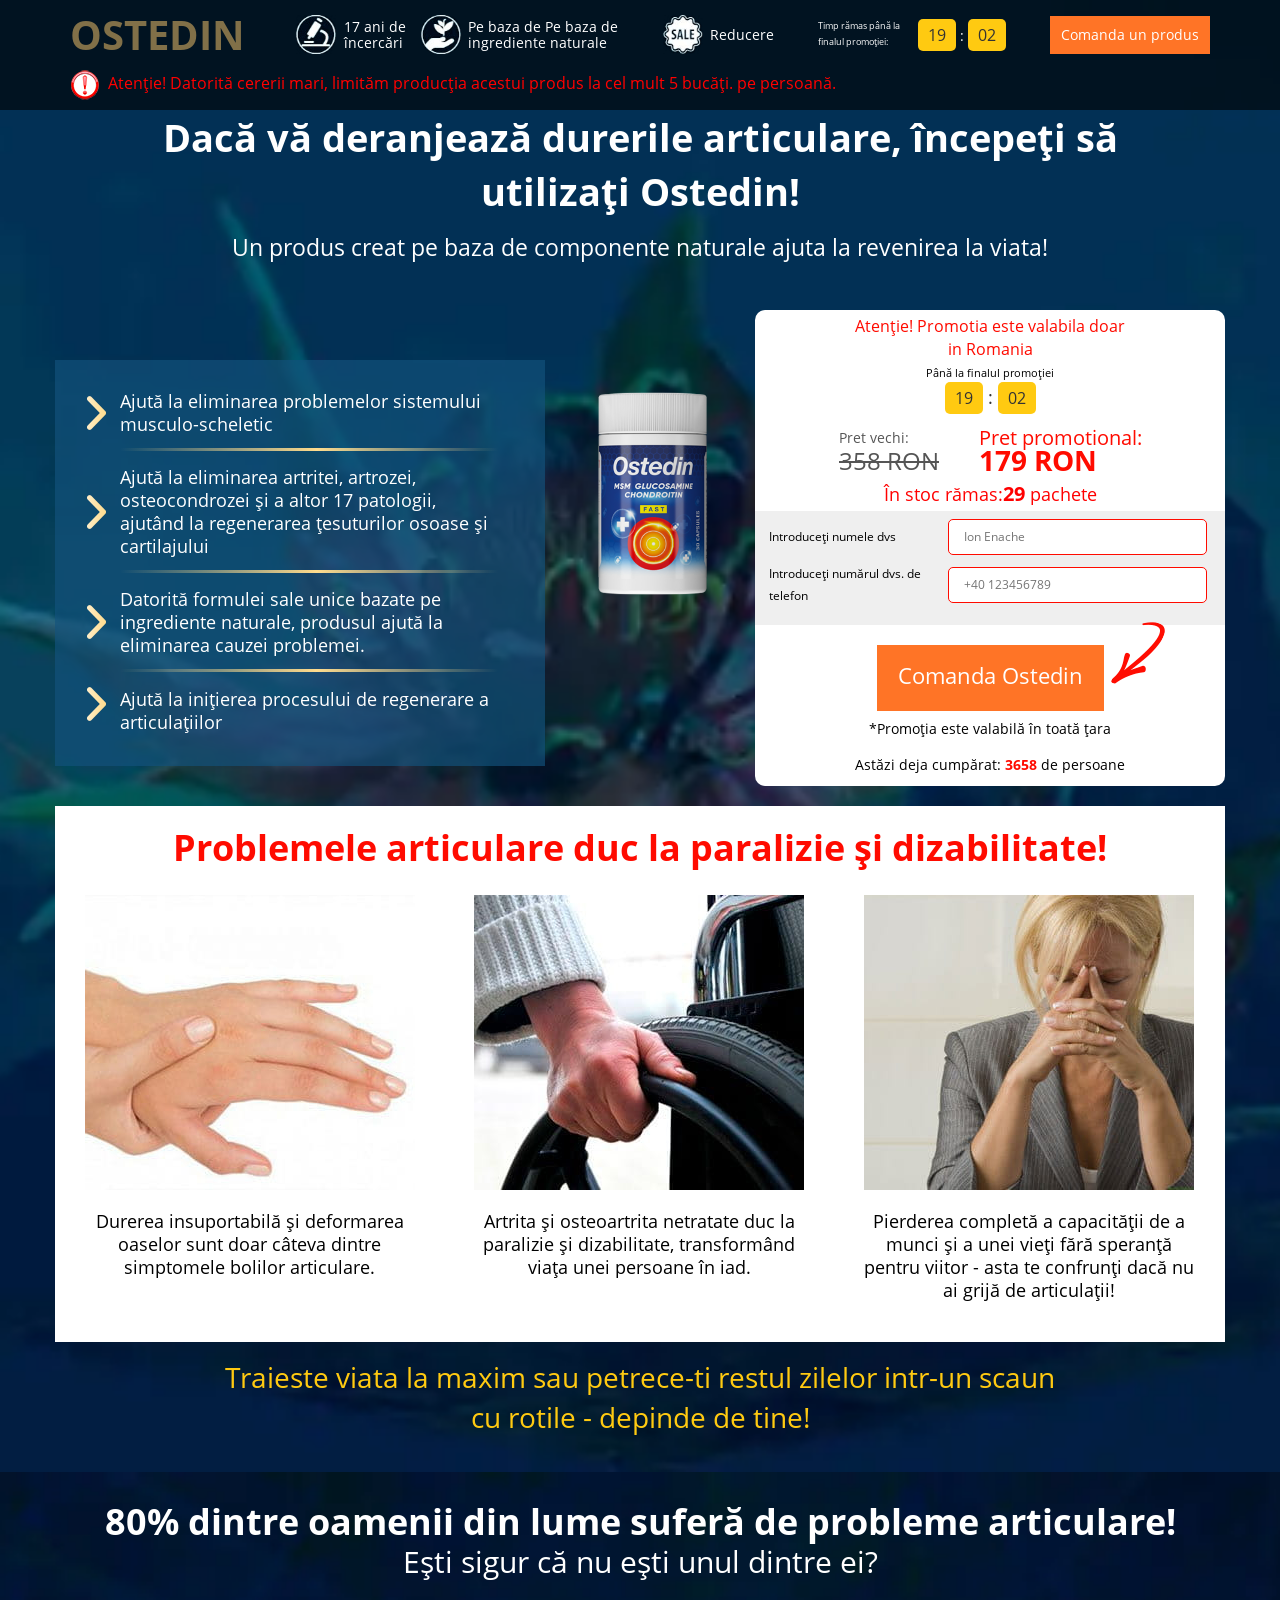
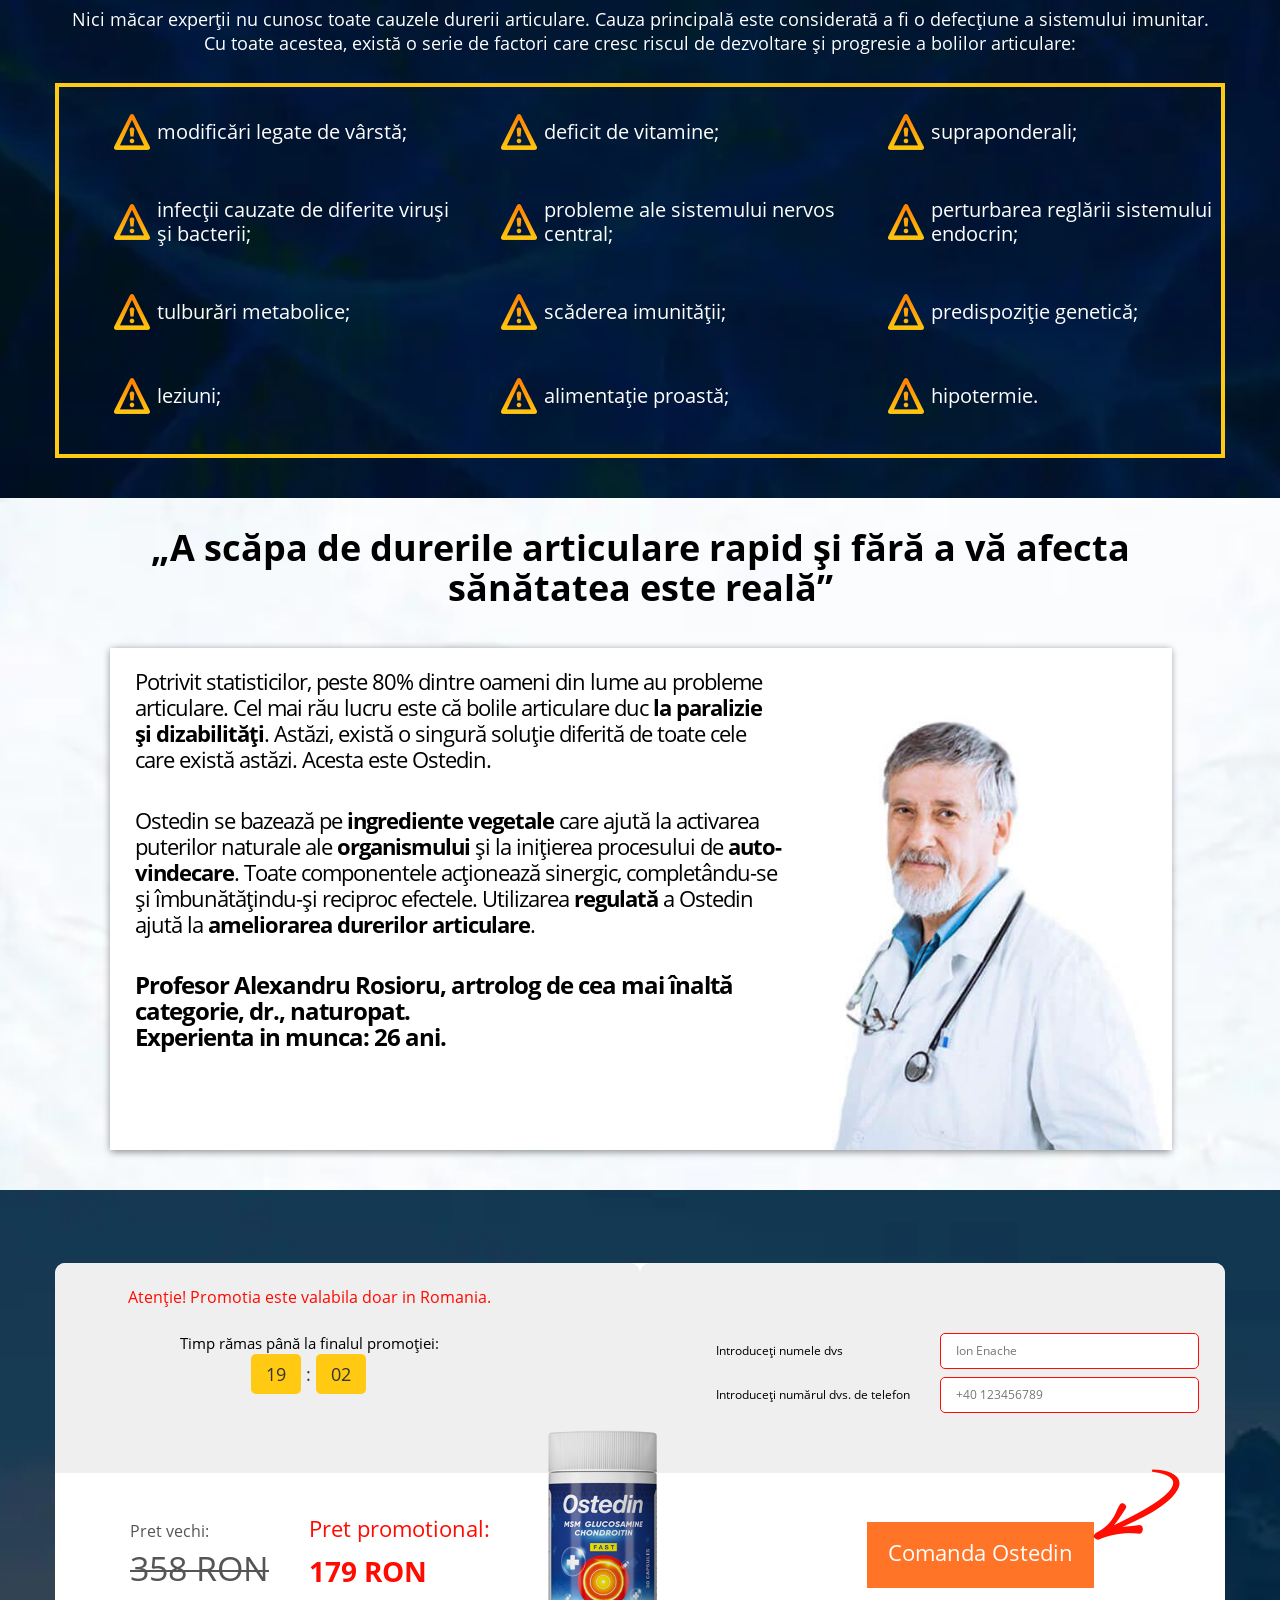
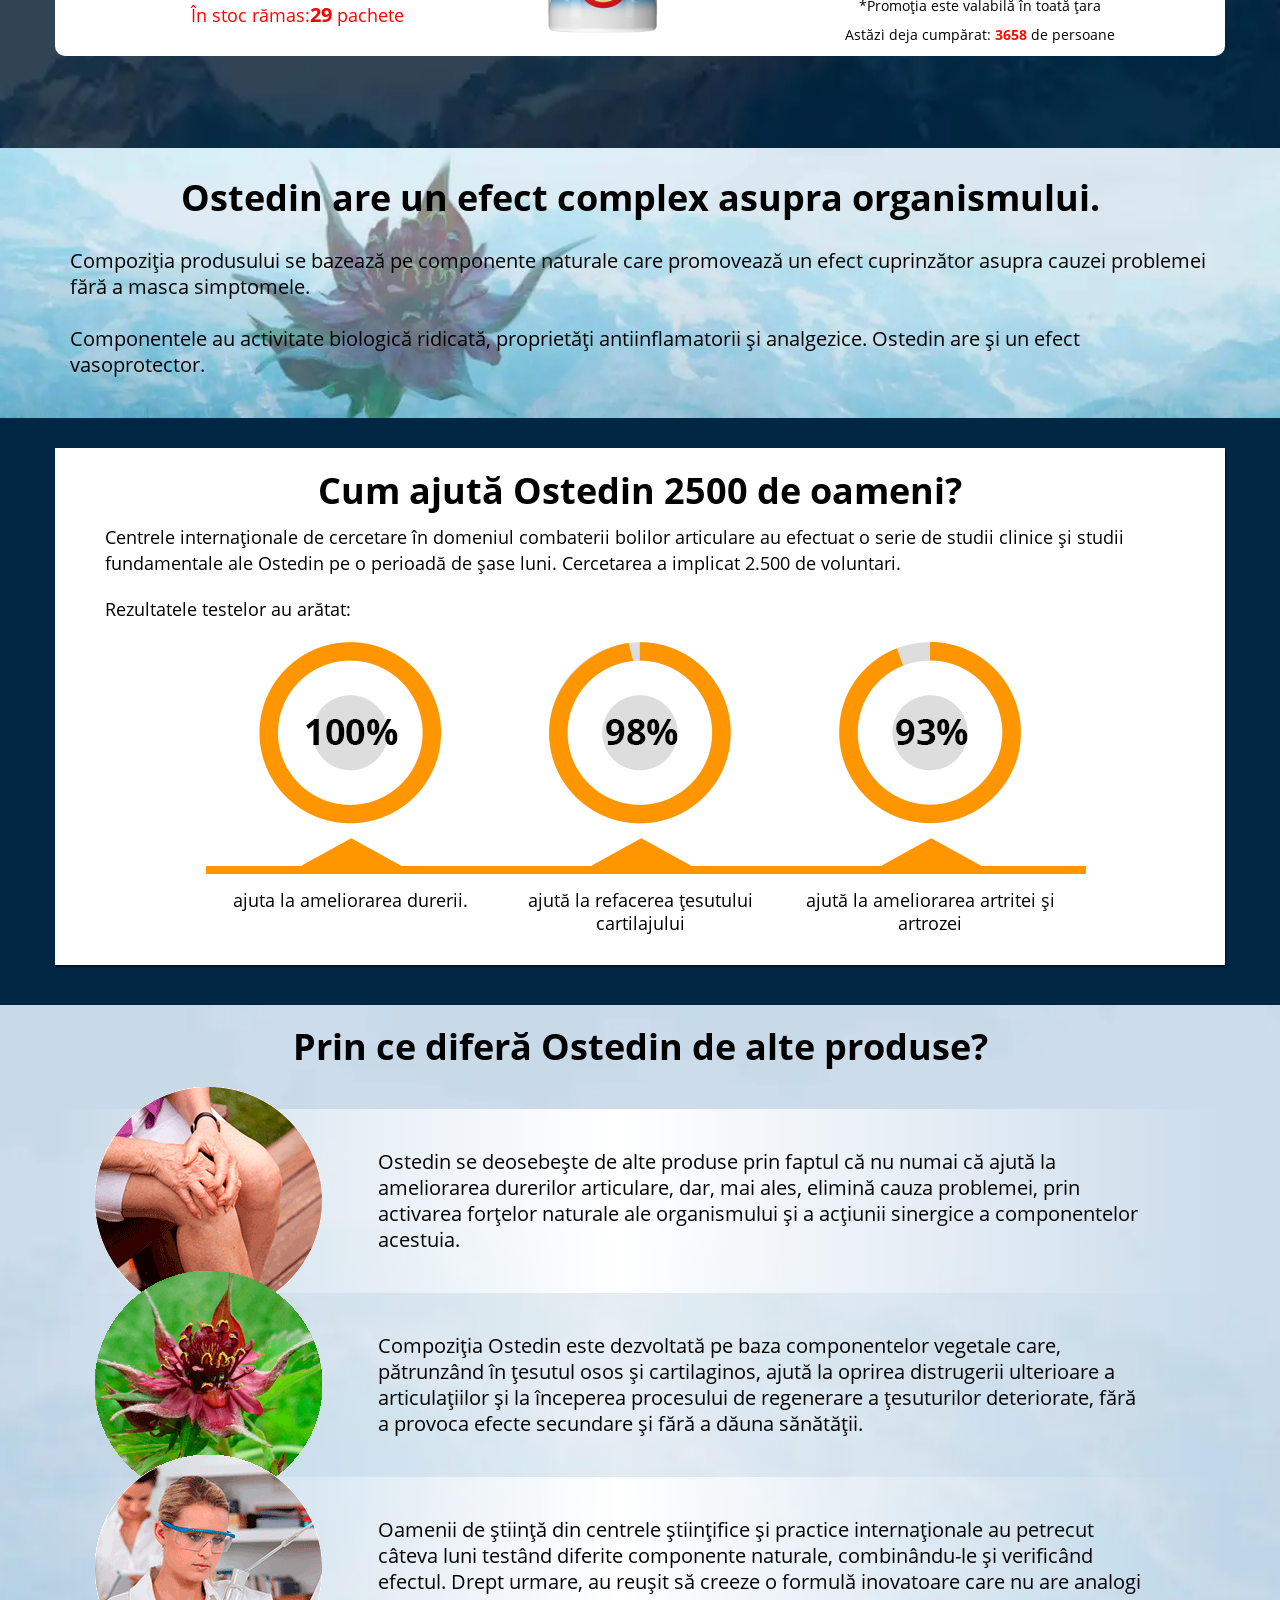
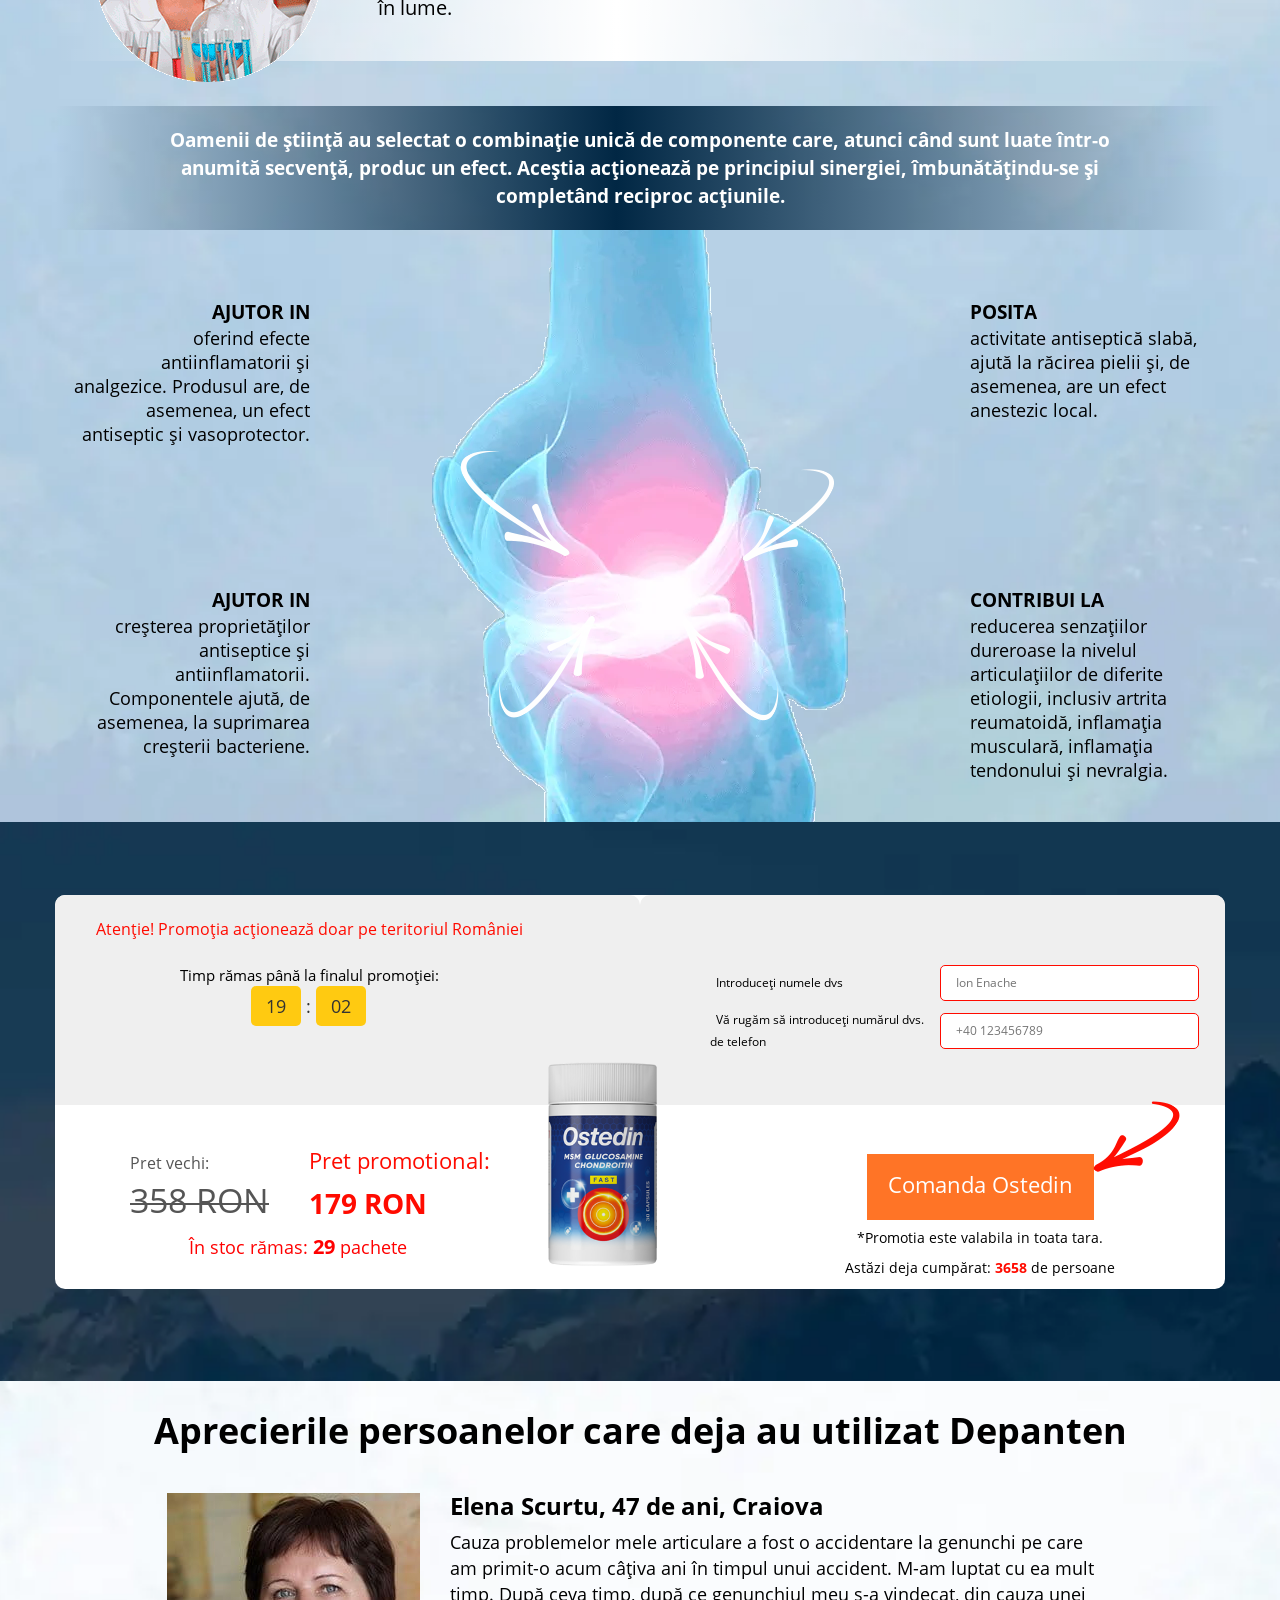
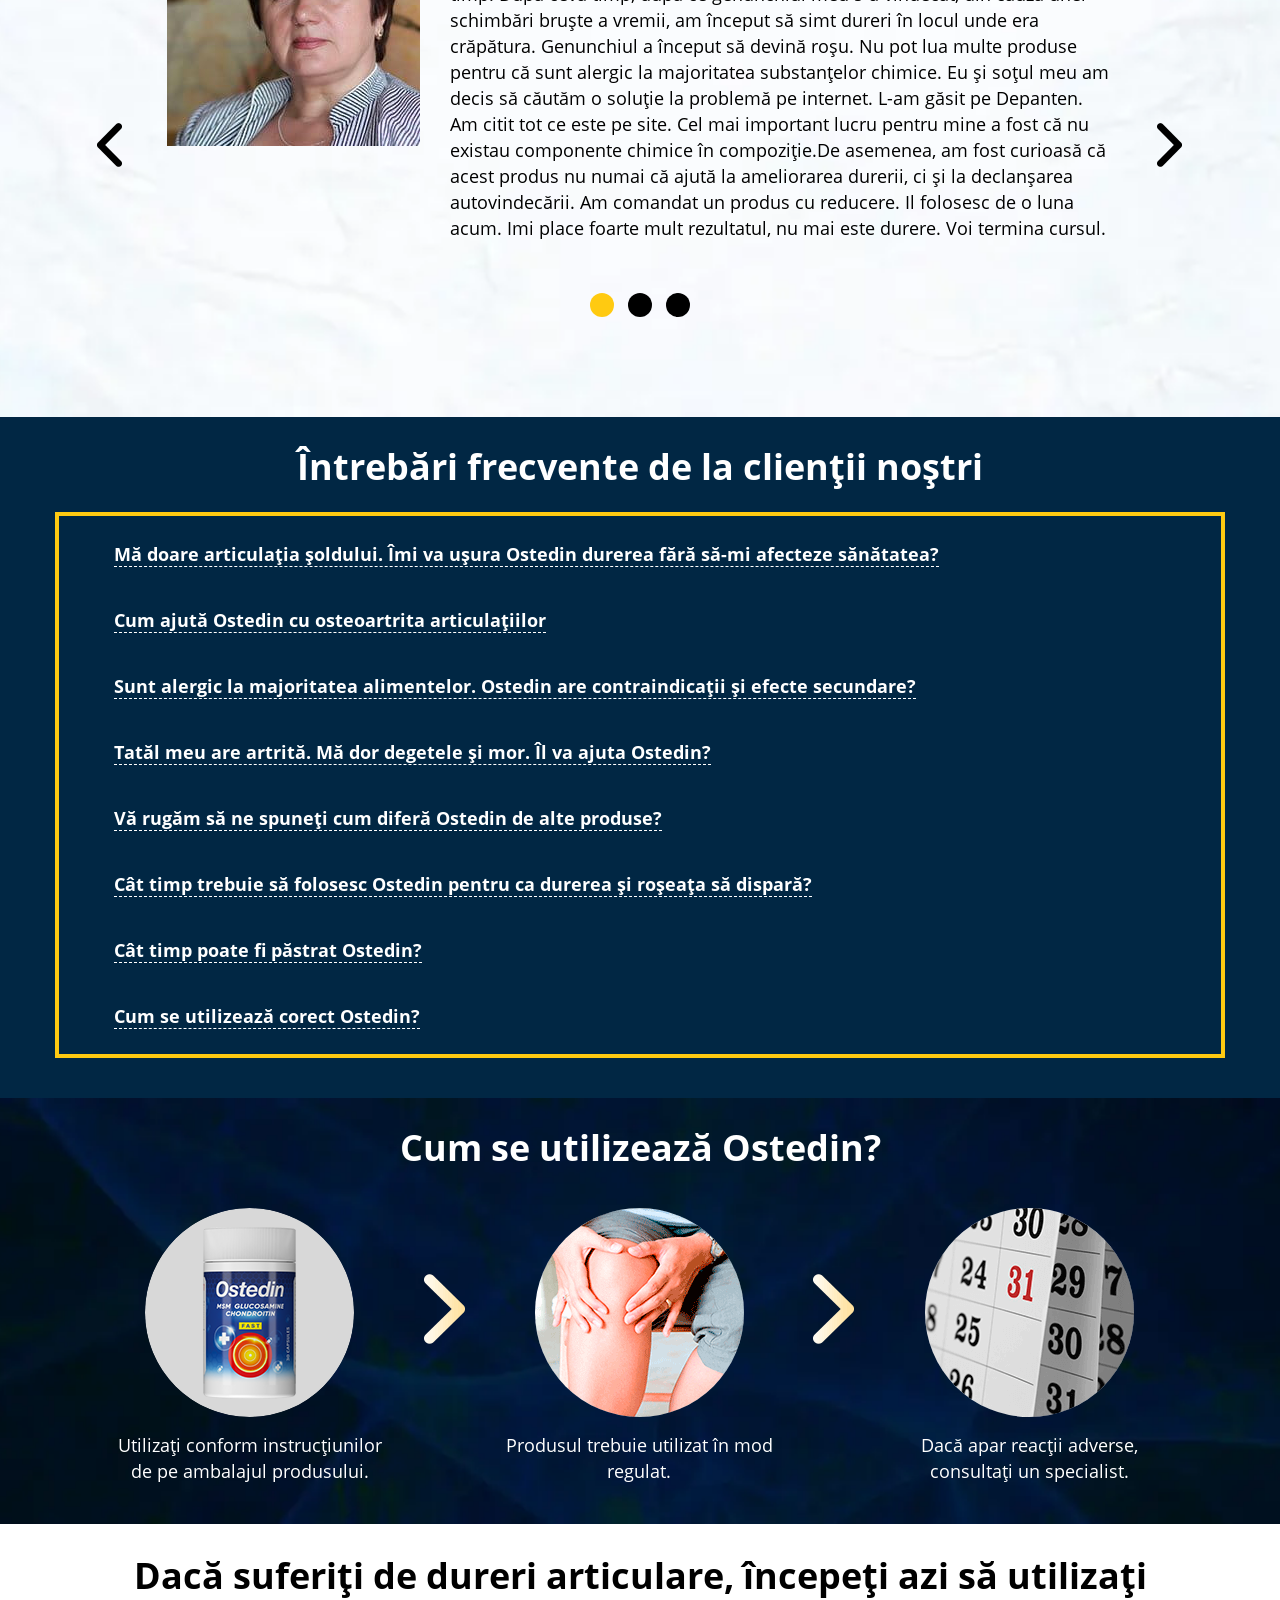
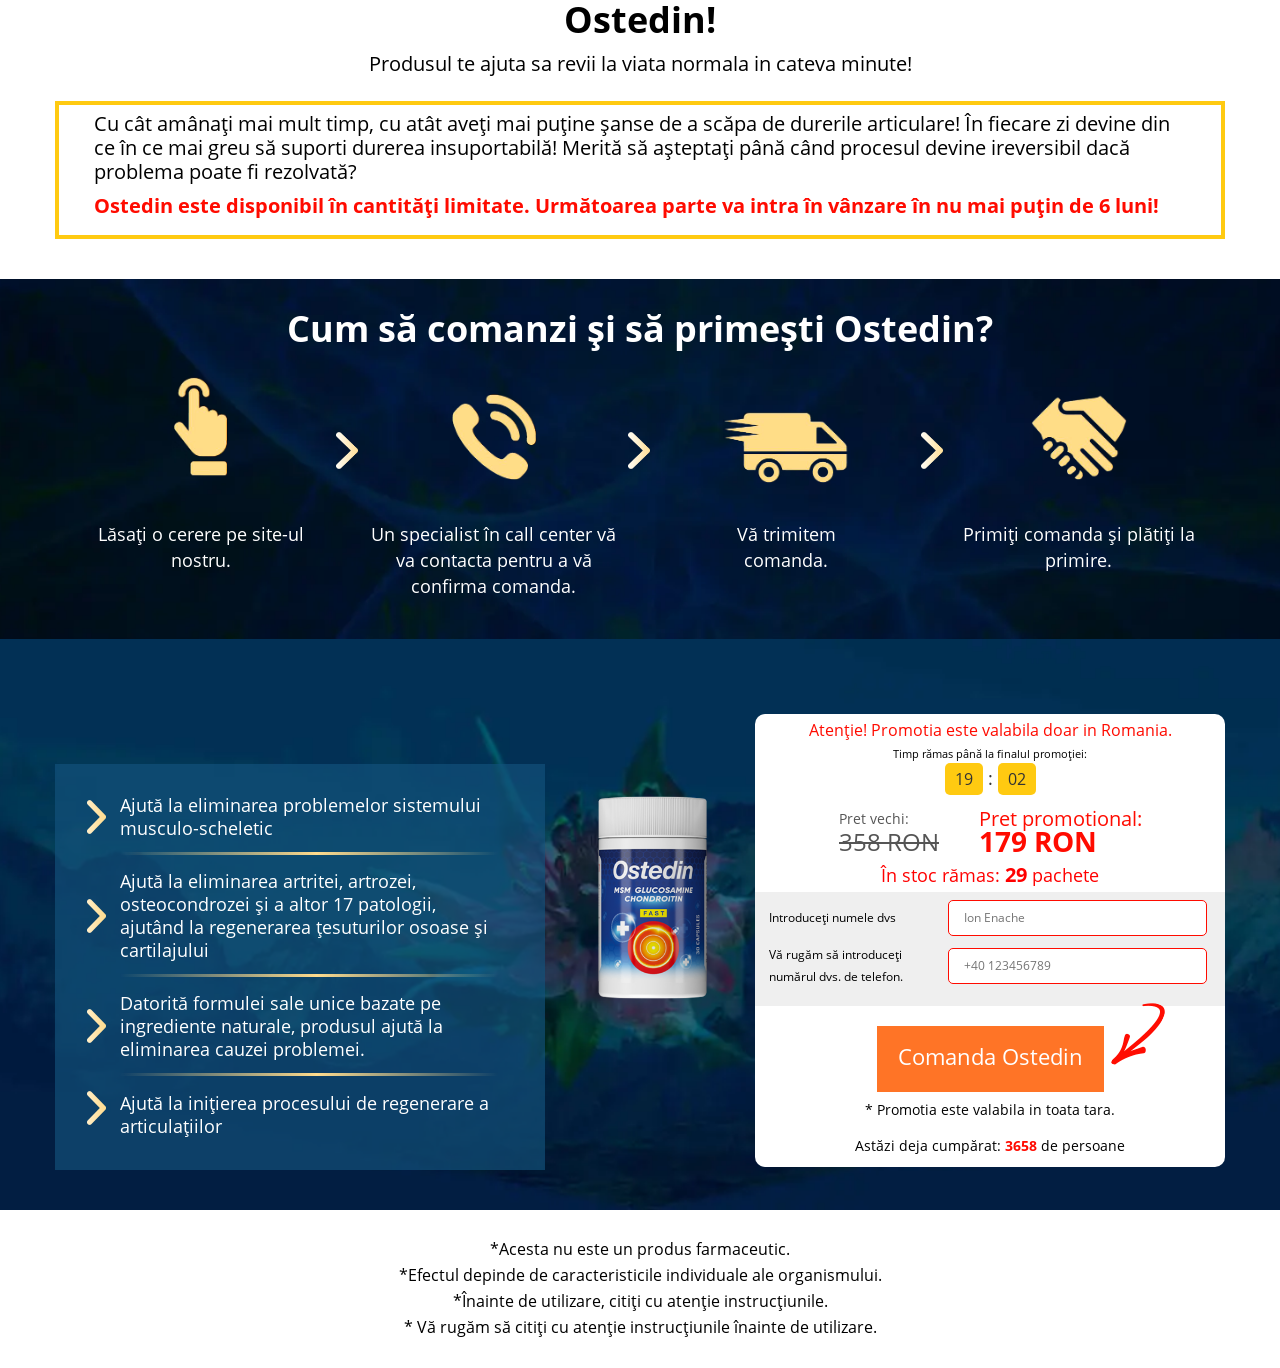
==== index.html @ c16e0da9 "Initial commit - ostedin romenia landing page" ====
<!DOCTYPE html>
<html lang="ro" dir="ltr" class="  webp webp-alpha webp-animation webp-lossless">

<head>
	<link rel="stylesheet" class="t-link-tag" href="css/t-font-face-link.css">
	<meta charset="utf-8">
	<meta content="width=device-width,initial-scale=1" name="viewport">
	<title>Cumpără Ostedin la un preț foarte mic. Prețuri, comentarii. Comandă Ostedin acum!</title>
	<link rel="icon" href="img/favicon.png" type="image/x-icon">
	<link href="css/style.css" rel="stylesheet">
	<link rel="stylesheet" href="css/slick.css">
	<style>
		.blockRedLine3103 {
			display: none !important;
		}
	</style>
<script type="text/javascript" src="script_land.js" defer></script></head>

<body class="timer-different ev-date">
	<div class="wrapper">
		<header>
			<div class="top-line">
				<div class="container">
					<div class="row">
						<div class="col-xs-12 col-sm-12 col-md-12 col-lg-12">
							<div class="tl-block">
								<div class="top-logo">
									Ostedin
								</div>
								<div class="top-slogan hidden-xs hidden-sm">
									<div class="top-slogan__item item01">
										<i class="demo-icon icn-microscope"></i><span class="lt0">17 ani de încercări</span>
									</div>
									<div class="top-slogan__item item02">
										<i class="demo-icon icn-gardening" data-style="flex-shrink: 0;"></i><span class="lt1">Pe baza de
											Pe baza de ingrediente naturale
										</span>
									</div>
									<div class="top-slogan__item item03">
										<i class="demo-icon icn-sale-sticker" data-style="flex-shrink: 0;"></i><span
											class="lt2">Reducere</span>
									</div>
								</div>
								<div class="clock-block clock-block-row hidden-xs hidden-sm">
									<div class="clock-header lt3">
										Timp rămas până la finalul promoției:
									</div>
									<div class="timer">
										<span class="timer__item hours">0</span>
										:
										<span class="timer__item minutes">0</span>
									</div>
								</div>
								<div class="top-btn hidden-xs">
									<a href="/" class="btn lt7 ever-popup-btn">Comanda un produs</a>
								</div>
							</div>
						</div>
					</div>
					<p class="lt8 inL_880141">
						<img class="warn-icon" alt="" src="img/warn.png">
						&nbsp;Atenţie! Datorită cererii mari, limităm producția acestui produs la cel mult 5 bucăți. pe persoană.
					</p>
				</div>
			</div>
			<div class="header-body">
				<div class="container">
					<div class="row">
						<div class="col-xs-12 col-sm-12 col-md-12 col-lg-12">
							<h1 class="lt9">Dacă vă deranjează durerile articulare, începeți să utilizați Ostedin!</h1>
							<div class="under-header lt10">
								Un produs creat pe baza de componente naturale ajuta la revenirea la viata!
							</div>
						</div>
					</div>
					<div class="row list-form">
						<div class="col-xs-12 col-sm-12 col-md-6 col-lg-6">
							<div class="list-ok">
								<ul class="list-ok-items">
									<li><img alt="" src="img/arrow-right.png">
										<span class="lt11">
											Ajută la eliminarea problemelor sistemului musculo-scheletic
										</span>
									</li>
									<li><img alt="" src="img/arrow-right.png">
										<span class="lt12">
											Ajută la eliminarea artritei, artrozei, osteocondrozei și a altor 17 patologii, ajutând la
											regenerarea țesuturilor osoase și cartilajului
										</span>
									</li>
									<li><img alt="" src="img/arrow-right.png">
										<span class="lt13">
											Datorită formulei sale unice bazate pe ingrediente naturale, produsul ajută la eliminarea cauzei
											problemei.
										</span>
									</li>
									<li><img alt="" src="img/arrow-right.png">
										<span class="lt14">
											Ajută la inițierea procesului de regenerare a articulațiilor
										</span>
									</li>
								</ul>
							</div>
						</div>
						<div class="col-xs-12 col-sm-12 col-md-6 col-lg-6">
							<div class="form clearfix">
								<a href="/">
									<img alt="" class="pack" src="img/artraid.png">
								</a>
								<div class="order-form">
									<div class="order-form-header yellow hidden-xs lt15">
										Faceți comanda la preț promoțional, plătiți la recepționare
									</div>
									<form action="/land/order" class="order_form x_order_form al-form" method="POST">
										<select class="al-country" name="country" style="display:none"></select>
										<div class="conditions">
											<p class="form__header">Faceți comanda la preț promoțional, plătiți la recepționare</p>
											<div class="conditions-text red">
												<span class="lt16">Atenţie! Promotia este valabila doar<br> in Romania</span>
											</div>
											<div class="clock-block">
												<div class="clock-header lt3">
													Până la finalul promoției
												</div>
												<div class="timer">
													<span class="timer__item hours">0</span>
													:
													<span class="timer__item minutes">0</span>
												</div>
											</div>
											<div class="conditions-price">
												<div class="old-price">
													<span class="title lt21">Pret vechi:</span>
													<span class="cost">
														<span class="price_land_s4 price_old x_price_previous al-cost-promo">€</span>
													</span>
												</div>
												<div class="price red">
													<span class="title lt22">Pret promotional:</span>
													<span class="cost">
														<span class="price_land_s1 price_main x_price_current al-cost">€</span>
													</span>
												</div>
											</div>
											<p class="lt23 form__lastpack">În stoc rămas:<span
													class="goods_left_num lastpack inL_674897 js-countdown">29</span> pachete</p>
										</div>
										<div class="input-block">
											<div class="ib-name">
												<label class="lt25" for="name1">Introduceți numele dvs</label>
												<div style="position: relative"><input id="name1" name="name" placeholder="Ion Enache" type="text"
														  required autocomplete="name"></div>
											</div>
											<div class="ib-phone">
												<label class="lt26" for="phone1">Introduceți numărul dvs. de telefon</label>
												<div style="position: relative"><input id="phone1" name="phone" placeholder="+40 123456789"
														  type="tel" required
														  autocomplete="tel"></div>
											</div>
										</div>
										<div class="btn-block"><button class="send btn order-btn lt27" type="submit">Comanda
												Ostedin</button>
											<p class="order__footnote">*Promoția este valabilă în toată țara
											</p>
											<img alt="" class="arrow" src="img/arrow-to-btn.png">
										</div>
										<div class="count-bay lt28">
											Astăzi deja cumpărat: <span class="count-bayer red">3658</span> de persoane
										</div>
									</form>
								</div>
							</div>
						</div>
					</div>
					<div class="row pain">
						<div class="col-md-12 col-lg-12">
							<h2 class="red lt29">Problemele articulare duc la paralizie și dizabilitate!</h2>
						</div>
						<div class="col-xs-12 col-sm-12 col-md-4 col-lg-4">
							<div class="pain-item">
								<div class="pain-item__img">
									<a href="/">
										<img alt="" src="img/pain01.jpg" loading="lazy">
									</a>
								</div>
								<div class="pain-item__text lt30">
									Durerea insuportabilă și deformarea oaselor sunt doar câteva dintre simptomele bolilor articulare.
								</div>
							</div>
						</div>
						<div class="col-xs-12 col-sm-12 col-md-4 col-lg-4">
							<div class="pain-item">
								<div class="pain-item__img">
									<a href="/">
										<img alt="" src="img/pain02.jpg" loading="lazy">
									</a>
								</div>
								<div class="pain-item__text lt31">
									Artrita și osteoartrita netratate duc la paralizie și dizabilitate, transformând viața unei persoane
									în iad.
								</div>
							</div>
						</div>
						<div class="col-xs-12 col-sm-12 col-md-4 col-lg-4">
							<div class="pain-item">
								<div class="pain-item__img">
									<a href="/">
										<img alt="" src="img/pain03.jpg" loading="lazy">
									</a>
								</div>
								<div class="pain-item__text lt32">
									Pierderea completă a capacității de a munci și a unei vieți fără speranță pentru viitor - asta te
									confrunți dacă nu ai grijă de articulații!
								</div>
							</div>
						</div>
					</div>
					<div class="row">
						<div class="col-xs-12 col-sm-12 col-md-12 col-lg-12">
							<div class="hfooter yellow lt33">
								Traieste viata la maxim sau petrece-ti restul zilelor intr-un scaun cu rotile - depinde de tine!
							</div>
						</div>
					</div>
				</div>
			</div>
		</header>
		<main>
			<section class="causes">
				<div class="container">
					<div class="row">
						<div class="col-xs-12 col-sm-12 col-md-12 col-lg-12">
							<h2 class="lt34">80% dintre oamenii din lume suferă de probleme articulare!</h2>
							<div class="s-under-line lt35">
								Ești sigur că nu ești unul dintre ei?
							</div>
							<p class="lt36">
								Nici măcar experții nu cunosc toate cauzele durerii articulare. Cauza principală este considerată a fi o
								defecțiune a sistemului imunitar. Cu toate acestea, există o serie de factori care cresc riscul de
								dezvoltare și progresie a bolilor articulare:
							</p>
						</div>
					</div>
					<div class="row causes-table row-flex">
						<div class="col-xs-12 col-sm-12 col-md-4 col-lg-4">
							<div class="causes-item">
								<ul class="causes-item-list">
									<li><img alt="" src="img/warning.png" loading="lazy"><span class="lt37">modificări legate de
											vârstă;</span></li>
									<li><img alt="" src="img/warning.png" loading="lazy"><span class="lt38">infecții cauzate de diferite
											viruși și bacterii;</span></li>
									<li><img alt="" src="img/warning.png" loading="lazy"><span class="lt39">tulburări metabolice;</span>
									</li>
									<li><img alt="" src="img/warning.png" loading="lazy"><span class="lt40">leziuni;</span>
									</li>
								</ul>
							</div>
						</div>
						<div class="col-xs-12 col-sm-12 col-md-4 col-lg-4">
							<div class="causes-item">
								<ul class="causes-item-list">
									<li><img alt="" src="img/warning.png" loading="lazy"><span class="lt41">deficit de vitamine;</span>
									</li>
									<li><img alt="" src="img/warning.png" loading="lazy"><span class="lt42">probleme ale sistemului nervos
											central;</span>
									</li>
									<li><img alt="" src="img/warning.png" loading="lazy"><span class="lt43">scăderea imunității;</span>
									</li>
									<li><img alt="" src="img/warning.png" loading="lazy"><span class="lt44">alimentație proastă;</span>
									</li>
								</ul>
							</div>
						</div>
						<div class="col-xs-12 col-sm-12 col-md-4 col-lg-4">
							<div class="causes-item">
								<ul class="causes-item-list">
									<li><img alt="" src="img/warning.png" loading="lazy"><span class="lt45">supraponderali;</span>
									</li>
									<li><img alt="" src="img/warning.png" loading="lazy"><span class="lt46">perturbarea reglării
											sistemului endocrin;</span></li>
									<li><img alt="" src="img/warning.png" loading="lazy"><span class="lt47">predispoziție genetică;</span>
									</li>
									<li><img alt="" src="img/warning.png" loading="lazy"><span class="lt48">hipotermie.</span>
									</li>
								</ul>
							</div>
						</div>
					</div>
				</div>
			</section>
			<section class="expert">
				<div class="container">
					<div class="row">
						<div class="col-xs-12 col-sm-12 col-md-12 col-lg-12">
							<h2 class="lt49">„A scăpa de durerile articulare rapid și fără a vă afecta sănătatea este reală”
							</h2>
						</div>
					</div>
					<div class="row expert-video">
						<div class="col-xs-12 col-sm-12 col-md-4 col-md-push-8 col-lg-4 col-lg-push-8 doctor__img-box">
							<a href="/">
								<img class="doctor-img" src="img/expert.jpg" alt="" loading="lazy">
							</a>
						</div>
						<div class="col-xs-12 col-sm-12 col-md-8 col-md-pull-4 col-lg-8 col-lg-pull-4">
							<div class="video-descr">
								<p class="lt50">Potrivit statisticilor, peste 80% dintre oameni din lume au probleme articulare. Cel mai
									rău lucru este că bolile articulare duc <b>la paralizie și dizabilități</b>. Astăzi, există o singură
									soluție
									diferită de toate cele care există astăzi. Acesta este Ostedin.</p>
								<p class="lt51">Ostedin se bazează pe <b>ingrediente vegetale</b> care ajută la
									activarea puterilor
									naturale
									ale <b>organismului</b> și la inițierea procesului de <b>auto-vindecare</b>. Toate componentele
									acționează sinergic,
									completându-se și îmbunătățindu-și reciproc efectele. Utilizarea <b>regulată</b> a
									Ostedin ajută la
									<b>ameliorarea durerilor articulare</b>.
								</p>
								<p><span class="video-avtor lt52">Profesor Alexandru Rosioru, artrolog de cea mai înaltă categorie, dr.,
										naturopat.<br>
										Experienta in munca: 26 ani.</span></p>
							</div>
						</div>
					</div>
				</div>
			</section>
			<section class="s-order-form">
				<h2 class="hidden-xs hidden-sm hidden-md hidden-lg lt53">Formular de solicitare</h2>
				<div class="container">
					<div class="row order-row">
						<div class="col-xs-12 col-sm-12 col-md-6 col-lg-6">
							<div class="or-line-top">
								<div class="conditions-text red">
									<p class="form__header">Faceți comanda la preț promoțional, plătiți la recepționare</p>
									<span class="lt16">Atenţie! Promotia este valabila doar in Romania.</span>
								</div>
								<div class="clock-block">
									<div class="clock-header lt3">
										Timp rămas până la finalul promoției:
									</div>
									<div class="timer order-form__timer">
										<span class="timer__item hours">0</span>
										:
										<span class="timer__item minutes">3</span>
									</div>
								</div>
							</div>
							<div class="or-line-bottom">
								<div class="conditions-price">
									<div class="old-price">
										<span class="title lt21">Pret vechi:</span>
										<span class="cost">
											<span class="price_land_s4 price_old x_price_previous al-cost-promo">€</span>
										</span>
									</div>
									<div class="price red">
										<span class="title lt22">Pret promotional:</span>
										<span class="cost">
											<span class="price_land_s1 price_main x_price_current al-cost">€</span>
										</span>
									</div>
								</div>
								<p class="lt23 form__lastpack">În stoc rămas:<span
										class="goods_left_num lastpack inL_885030 js-countdown">29</span> pachete</p>
							</div>
						</div>
						<a href="">
							<img alt="" class="pack hidden-xs" src="img/artraid.png" loading="lazy">
						</a>
						<div class="col-xs-12 col-sm-12 col-md-6 col-lg-6">
							<form action="/land/order" class="order_form x_order_form al-form" method="POST"><select
									class="al-country" name="country" style="display:none"></select>
								<div class="or-line-top second">
									<div class="input-block">
										<div class="order-form-header hidden-xs lt15">
											Faceți comanda la preț promoțional, plătiți la recepționare
										</div>
										<div class="ib-name">
											<label class="lt25" for="name02">Introduceți numele dvs</label>
											<div style="position: relative"><input id="name02" name="name" placeholder="Ion Enache" type="text"
													  required autocomplete="name"></div>
										</div>
										<div class="ib-phone">
											<label class="lt26" for="phone02">Introduceți numărul dvs. de telefon</label>
											<div style="position: relative"><input id="phone02" name="phone" placeholder="+40 123456789" type="tel"
													  required
													  autocomplete="tel"></div>
										</div>
									</div>
								</div>
								<div class="or-line-bottom">
									<div class="btn-block"><button class="send btn order-btn lt27" type="submit">Comanda
											Ostedin</button>
										<p class="order__footnote">*Promoția este valabilă în toată țara
										</p>
										<div class="count-bay lt28">
											Astăzi deja cumpărat: <span class="count-bayer red">3658</span> de persoane
										</div><img alt="" class="arrow hidden-xs hidden-sm hidden-md" src="img/arrow-to-btn-order.png"
											loading="lazy"><img alt="" class="arrow hidden-lg" src="img/arrow-to-btn-order-md.png"
											loading="lazy">
									</div>
								</div>
							</form>
						</div>
					</div>
				</div>
			</section>
			<section class="secret">
				<div class="container">
					<div class="row">
						<div class="col-xs-12 col-sm-12 col-md-12 col-lg-12">
							<h2 class="lt68">Ostedin are un efect complex asupra organismului.</h2>
						</div>
					</div>
					<div class="row">
						<div class="col-lg-12">
							<p class="lt69">Compoziția produsului se bazează pe componente naturale care promovează un efect
								cuprinzător asupra cauzei problemei fără a masca simptomele.</p>
							<p class="lt70">Componentele au activitate biologică ridicată, proprietăți antiinflamatorii și analgezice.
								Ostedin are și un efect vasoprotector.
							</p>
						</div>
					</div>
				</div>
			</section>
			<section class="help">
				<div class="container">
					<div class="row help-block">
						<div class="col-xs-12 col-sm-12 col-md-12.col-lg-12">
							<h2 class="lt71"> Cum ajută Ostedin 2500 de oameni?</h2>
							<p class="lt72">Centrele internaționale de cercetare în domeniul combaterii bolilor articulare au efectuat
								o serie de studii clinice și studii fundamentale ale Ostedin pe o perioadă de șase
								luni. Cercetarea a
								implicat 2.500 de voluntari.</p>
							<p class="lt73">Rezultatele testelor au arătat:</p>
						</div>
						<div class="col-xs-12 col-sm-12 coll-md-12 col-lg-12">
							<div class="percent-block">
								<div class="help-item">
									<div class="circlestat"><img alt="" src="img/perc01.png" loading="lazy"></div>
									<div class="help-item__text lt74">
										ajuta la ameliorarea durerii.
									</div>
								</div>
								<div class="help-item">
									<div class="circlestat"><img alt="" src="img/perc02.png" loading="lazy"></div>
									<div class="help-item__text lt75">
										ajută la refacerea țesutului cartilajului
									</div>
								</div>
								<div class="help-item">
									<div class="circlestat"><img alt="" src="img/perc03.png" loading="lazy"></div>
									<div class="help-item__text lt76">
										ajută la ameliorarea artritei și artrozei
									</div>
								</div>
							</div>
						</div>
					</div>
				</div>
			</section>
			<section class="distinction">
				<div class="container">
					<div class="row">
						<div class="col-xs-12 col-sm-12 col-md-12 col-lg-12">
							<h2 class="lt77">Prin ce diferă Ostedin de alte produse?</h2>
						</div>
					</div>
					<div class="row distinction-row distinction--1">
						<div class="col-xs-12 col-sm-3 col-md-3 col-lg-3">
							<div class="distinction-img distinction-img--1">
								<a href="/">
									<img alt="" src="img/distinction01.png" loading="lazy">
								</a>
							</div>
						</div>
						<div class="col-xs-12 col-sm-9 col-md-9 col-lg-9">
							<div class="distinction-text lt78">
								Ostedin se deosebește de alte produse prin faptul că nu numai că ajută la ameliorarea
								durerilor
								articulare, dar, mai ales, elimină cauza problemei, prin activarea forțelor naturale ale organismului și
								a acțiunii sinergice a componentelor acestuia.
							</div>
						</div>
					</div>
					<div class="row distinction-row distinction--2">
						<div class="col-xs-12 col-sm-3 col-md-3 col-lg-3">
							<div class="distinction-img distinction-img--2">
								<a href="/">
									<img alt="" src="img/distinction02.png" loading="lazy">
								</a>
							</div>
						</div>
						<div class="col-xs-12 col-sm-9 col-md-9 col-lg-9">
							<div class="distinction-text lt79">
								Compoziția Ostedin este dezvoltată pe baza componentelor vegetale care, pătrunzând în
								țesutul osos și
								cartilaginos, ajută la oprirea distrugerii ulterioare a articulațiilor și la începerea procesului de
								regenerare a țesuturilor deteriorate, fără a provoca efecte secundare și fără a dăuna sănătății.
							</div>
						</div>
					</div>
					<div class="row distinction-row distinction--3">
						<div class="col-xs-12 col-sm-3 col-md-3 col-lg-3">
							<div class="distinction-img distinction-img--3">
								<a href="/">
									<img alt="" src="img/distinction03.png" loading="lazy">
								</a>
							</div>
						</div>
						<div class="col-xs-12 col-sm-9 col-md-9 col-lg-9">
							<div class="distinction-text lt80">
								Oamenii de știință din centrele științifice și practice internaționale au petrecut câteva luni testând
								diferite componente naturale, combinându-le și verificând efectul. Drept urmare, au reușit să creeze o
								formulă inovatoare care nu are analogi în lume.
							</div>
						</div>
					</div>
					<div class="row distinction-combination">
						<div class="col-xs-12 col-sm-12 col-md-12 col-lg-12">
							<div class="dc-text lt81">
								Oamenii de știință au selectat o combinație unică de componente care, atunci când sunt luate într-o
								anumită secvență, produc un efect. Aceștia acționează pe principiul sinergiei, îmbunătățindu-se și
								completând reciproc acțiunile.
							</div>
						</div>
					</div>
					<div class="composition">
						<div class="row line1">
							<div class="col-xs-12 col-sm-12 col-md-6 col-lg-5">
								<div class="composition-item left">
									<img alt="" class="arrow hidden-xs hidden-sm" src="img/arrow-bottom-right.png" loading="lazy">
									<div class="composition-item__text">
										<div class="ci-header lt82">
											AJUTOR IN
										</div>
										<div class="ci-body lt83">
											oferind efecte antiinflamatorii și analgezice. Produsul are, de asemenea, un efect antiseptic și
											vasoprotector.
										</div>
									</div>
								</div>
							</div>
							<div
								class="col-xs-0ffset-0 col-xs-12 col-sm-offset-0 col-sm-12 col-md-offset-0 col-md-6 col-lg-offset-2 col-lg-5">
								<div class="composition-item right">
									<img alt="" class="arrow hidden-xs hidden-sm" src="img/arrow-bottom-left.png" loading="lazy">
									<div class="composition-item__text">
										<div class="ci-header lt84">
											POSITA<br>
										</div>
										<div class="ci-body lt85">
											activitate antiseptică slabă, ajută la răcirea pielii și, de asemenea, are un efect anestezic
											local.
										</div>
									</div>
								</div>
							</div>
						</div>
						<div class="row line2">
							<div class="col-xs-12 col-sm-12 col-md-6 col-lg-5">
								<div class="composition-item left">
									<img alt="" class="arrow hidden-xs hidden-sm" src="img/arrow-top-right.png" loading="lazy">
									<div class="composition-item__text">
										<div class="ci-header lt86">
											AJUTOR IN
										</div>
										<div class="ci-body lt87">
											creșterea proprietăților antiseptice și antiinflamatorii. Componentele ajută, de asemenea, la
											suprimarea creșterii bacteriene.
										</div>
									</div>
								</div>
							</div>
							<div
								class="col-xs-0ffset-0 col-xs-12 col-sm-offset-0 col-sm-12 col-md-offset-0 col-md-6 col-lg-offset-2 col-lg-5">
								<div class="composition-item right">
									<img alt="" class="arrow hidden-xs hidden-sm" src="img/arrow-top-left.png" loading="lazy">
									<div class="composition-item__text">
										<div class="ci-header lt88">
											CONTRIBUI LA
										</div>
										<div class="ci-body lt89">
											reducerea senzațiilor dureroase la nivelul articulațiilor de diferite etiologii, inclusiv artrita
											reumatoidă, inflamația musculară, inflamația tendonului și nevralgia.
										</div>
									</div>
								</div>
							</div>
						</div>
					</div>
				</div>
			</section>
			<section class="s-order-form">
				<h2 class="hidden-xs hidden-sm hidden-md hidden-lg lt90">Formular de solicitare</h2>
				<div class="container">
					<div class="row order-row">
						<div class="col-xs-12 col-sm-12 col-md-6 col-lg-6">
							<div class="or-line-top">
								<div class="conditions-text red">
									<p class="form__header">Atenţie! Promotia este valabila doar in Romania. </p>
									<span class="lt16">Atenție! Promoția acționează doar pe teritoriul&nbsp;României</span>
								</div>
								<div class="clock-block">
									<div class="clock-header lt3">
										Timp rămas până la finalul promoției:
									</div>
									<div class="timer order-form__timer">
										<span class="timer__item hours">0</span>
										:
										<span class="timer__item minutes">3</span>
									</div>
								</div>
							</div>
							<div class="or-line-bottom">
								<div class="conditions-price">
									<div class="old-price">
										<span class="title lt21"> Pret vechi:</span>
										<span class="cost">
											<span class="price_land_s4 price_old x_price_previous al-cost-promo">€</span>
										</span>
									</div>
									<div class="price red">
										<span class="title lt22">Pret promotional:</span>
										<span class="cost">
											<span class="price_land_s1 price_main x_price_current al-cost">€</span>
										</span>
									</div>
								</div>
								<p class="lt23 form__lastpack"> În stoc rămas: <span
										class="goods_left_num lastpack inL_702500 js-countdown">29</span> pachete</p>
							</div>
						</div>
						<a href="/">
							<img alt="" class="pack hidden-xs" src="img/artraid.png" loading="lazy">
						</a>
						<div class="col-xs-12 col-sm-12 col-md-6 col-lg-6">
							<form action="/land/order" class="order_form x_order_form al-form" method="POST"><select
									class="al-country" name="country" style="display:none"></select>
								<div class="or-line-top second">
									<div class="input-block">
										<div class="order-form-header hidden-xs lt15">
											Faceți comanda la preț promoțional, plătiți la recepționare
										</div>
										<div class="ib-name">
											<label for="name2" class="lt25">Introduceți numele dvs</label>
											<div style="position: relative"><input id="name2" name="name" placeholder="Ion Enache" type="text"
													  required autocomplete="name"></div>
										</div>
										<div class="ib-phone">
											<label for="phone2" class="lt26">Vă rugăm să introduceți numărul dvs. de telefon</label>
											<div style="position: relative"><input id="phone2" name="phone" placeholder="+40 123456789" type="tel"
													  required
													  autocomplete="tel"></div>
										</div>
									</div>
								</div>
								<div class="or-line-bottom">
									<div class="btn-block"><button class="send btn order-btn lt27" type="submit">Comanda
											Ostedin</button>
										<p class="order__footnote">*Promotia este valabila in toata tara.
										</p>
										<div class="count-bay lt28">
											Astăzi deja cumpărat: <span class="count-bayer red">3658</span> de persoane
										</div><img alt="" class="arrow hidden-xs hidden-sm hidden-md" src="img/arrow-to-btn-order.png"
											loading="lazy"><img alt="" class="arrow hidden-lg" src="img/arrow-to-btn-order-md.png"
											loading="lazy">
									</div>
								</div>
							</form>
						</div>
					</div>
				</div>
			</section>
			<section class="reviews">
				<div class="container">
					<div class="row">
						<div class="col-xs-12 col-sm-12 col-md-12 col-lg-12">
							<h2 class="lt105">Aprecierile persoanelor care deja au utilizat Depanten</h2>
						</div>
					</div>
				</div>
				<div class="text-reviews">
					<div class="container">
						<div class="row">
							<div
								class="col-xs-offset-0 col-xs-12 col-sm-offset-0 col-sm-12 col-md-offset-1 col-md-10 col-lg-offset-1 col-lg-10">
								<div class="text-reviews__items owl-carousel owl-loaded owl-drag">



									<div class="owl-stage-outer">
										<div class="owl-stage js-carousel">
											<div class="owl-item">
												<div class="tr-item">
													<div class="tr-item__img">
														<picture>
															<img alt="Елена Сергеевна" src="img/r1.jpg">
														</picture>
													</div>
													<div class="tr-item__text">
														<div class="tr-header lt106">
															Elena Scurtu, 47 de ani, Craiova
														</div>
														<div class="tr-body lt107">
															Cauza problemelor mele articulare a fost o accidentare la genunchi pe care am primit-o
															acum câțiva ani în timpul unui accident. M-am luptat cu ea mult timp. După ceva timp, după
															ce genunchiul meu s-a vindecat, din cauza unei schimbări bruște a vremii, am început să
															simt dureri în locul unde era crăpătura. Genunchiul a început să devină roșu.
															Nu pot lua multe produse pentru că sunt alergic la majoritatea substanțelor chimice. Eu și
															soțul meu am decis să căutăm o soluție la problemă pe internet. L-am găsit pe Depanten. Am
															citit tot ce este pe site. Cel mai important lucru pentru mine a fost că nu existau
															componente chimice în compoziție.De asemenea, am fost curioasă că acest produs nu numai că
															ajută la ameliorarea durerii, ci și la declanșarea autovindecării. Am comandat un produs
															cu reducere. Il folosesc de o luna acum. Imi place foarte mult rezultatul, nu mai este
															durere. Voi termina cursul.
														</div>
													</div>
												</div>
											</div>
											<div class="owl-item">
												<div class="tr-item">
													<div class="tr-item__img">
														<picture>
															<img alt="Владимир Анатольевич" src="img/r2.jpg">
														</picture>
													</div>
													<div class="tr-item__text">
														<div class="tr-header lt108">
															Vlad Aileney, 52 de ani, București
														</div>
														<div class="tr-body lt109">
															Am avut artrită infecțioasă din cauza tuberculozei, de care am suferit cândva. La început
															au început să mă doară brațele, durerea era foarte puternică. Am luat analgezice, dar
															efectul a fost de scurtă durată. Mi s-a spus că cauza, inflamația articulațiilor, trebuia
															abordată, nu doar ameliorarea durerii. Lucrurile deveneau serioase, dacă aș continua așa
															aș putea deveni invalid.
															Dacă aș fi continuat în același spirit, aș fi putut deveni invalid. În principiu, nu
															accept nicio substanță chimică, așa că am decis să caut o altă soluție. Am găsit Depanten
															pe internet și am citit totul pe site. Depantenul nu este doar un produs realizat din
															ingrediente naturale, ci ajută și la ameliorarea durerii. Am comandat, a fost livrat
															foarte repede. Folosesc produsul de două săptămâni acum.Sunt foarte multumit. Durerea a
															încetat să mă mai deranjeze. Acum, în general, nimic nu doare și aproape că nu există
															senzații neplăcute. Voi termina cursul.
														</div>
													</div>
												</div>
											</div>
											<div class="owl-item">
												<div class="tr-item">
													<div class="tr-item__img">
														<picture>
															<img alt="Ирина Сергеевна" src="img/r3.jpg">
														</picture>
													</div>
													<div class="tr-item__text">
														<div class="tr-header lt110">
															Irina Doparu, 50 de ani, Baia Mare
														</div>
														<div class="tr-body lt111">
															Sufar de artrita de 7 ani. Totul îmi cădea din mâini pentru că problema îmi era foarte
															greu să țin ceva în mâini. Mă durea puternic, mai ales noaptea, nici măcar nu puteam
															dormi. Fiica mea a găsit Depanten pe internet. Ea a spus că se bazează pe ingrediente
															naturale care au un efect complex.Am studiat împreună informațiile de pe site. Am devenit
															curios. Din nou, s-a scris că a fost vândut într-o ediție limitată. Am comandat 20 de
															pachete odata, ca sa-mi ajung pentru 5 feluri. Restul sunt pentru orice eventualitate. Am
															urmat cursul. Efectul de calmare a durerii a apărut foarte repede. Treptat, mâinile și
															genunchii au încetat să mă mai doară.Am încetat să mă trezesc noaptea din cauza durerii.
															Recomand cu căldură oricui cu probleme similare să obțină acest produs cât timp este încă
															disponibil.
														</div>
													</div>
												</div>
											</div>
										</div>
									</div>
									<div class="owl-nav">
										<div class="owl-prev"></div>
										<div class="owl-next"></div>
									</div>
								</div>
							</div>
						</div>
					</div>
				</div>
			</section>
			<section class="faq">
				<div class="container">
					<div class="row">
						<div class="col-xs-12 col-sm-12 col-md-12 col-lg-12">
							<h2 class="lt112">Întrebări frecvente de la clienții noștri</h2>
						</div>
					</div>
					<div class="row block-faq">
						<div class="col-xs-12 col-sm-12 col-md-12 col-lg-12">
							<ul class="faq-list js-faq">
								<li>
									<div class="question">
										<span class="lt113"> Mă doare articulația șoldului. Îmi va ușura Ostedin durerea
											fără să-mi
											afecteze sănătatea?</span>
									</div>
									<div class="answer">
										Ostedin ajută la ameliorarea durerii fără efecte secundare, deoarece toate
										componentele au fost
										testate în centru pentru combaterea problemelor articulare. Testele nu au evidențiat niciun element
										chimic care ar putea provoca cel mai mic rău sănătății.
									</div>
								</li>
								<li>
									<div class="question">
										<span class="lt115"> Cum ajută Ostedin cu osteoartrita articulațiilor</span>
									</div>
									<div class="answer">
										Ostedin ajută la ameliorarea durerii datorită unei combinații de ingrediente
										unice.
										Cu utilizarea
										regulată, Ostedin ajută la inițierea procesului de autovindecare al
										articulațiilor
										și cartilajelor
										cu ajutorul unei formule unice brevetate.
									</div>
								</li>
								<li>
									<div class="question">
										<span class="lt117">Sunt alergic la majoritatea alimentelor. Ostedin are
											contraindicații și efecte
											secundare?</span>
									</div>
									<div class="answer">
										Produsul se bazează pe componente ale plantelor atent selectate de oamenii de știință. Au trecut
										toate studiile clinice, care au implicat 2.500 de oameni. Niciuna dintre ele nu a avut efecte
										secundare sau reacții alergice.
									</div>
								</li>
								<li>
									<div class="question">
										<span class="lt119">Tatăl meu are artrită. Mă dor degetele și mor. Îl va ajuta
											Ostedin?</span>
									</div>
									<div class="answer">
										Ostedin ajută în lupta împotriva diferitelor stadii ale artritei datorită unei
										combinații unice de
										componente rare. Produsul ajută la artrita și artroza articulației cotului, articulațiilor degetelor
										de la picioare, articulațiilor umărului și genunchiului.
									</div>
								</li>
								<li>
									<div class="question">
										<span class="lt121">Vă rugăm să ne spuneți cum diferă Ostedin de alte
											produse?</span>
									</div>
									<div class="answer">
										Ostedin conține ingrediente unice. După experimente pe termen lung, oamenii de
										știință de la
										Centrul Internațional de Cercetare pentru Boli Articulare au adăugat componente extrem de rare la
										Ostedin, care ajută la inițierea procesului de regenerare a țesuturilor
										deteriorate
										din organism,
										fără a dăuna sănătății.
									</div>
								</li>
								<li>
									<div class="question">
										<span class="lt123"> Cât timp trebuie să folosesc Ostedin pentru ca durerea și
											roșeața să
											dispară?</span>
									</div>
									<div class="answer">
										Ostedin trebuie utilizat conform instrucțiunilor. Este foarte important să nu
										pierdeți o singură zi
										pentru a obține efectul maxim. Urmând instrucțiunile de utilizare a Ostedin, vă
										puteți ajuta în
										lupta împotriva durerii și a inflamației. Pentru a ajuta la refacerea articulațiilor și a țesutului
										cartilajului, este necesar să finalizați cursul complet.
									</div>
								</li>
								<li>
									<div class="question">
										<span class="lt125">Cât timp poate fi păstrat Ostedin?</span>
									</div>
									<div class="answer">
										Data de expirare a Ostedin este indicată pe ambalaj. Produsul trebuie păstrat la
										temperatura
										camerei, evitând lumina directă a soarelui.
									</div>
								</li>
								<li>
									<div class="question">
										<span class="lt127">Cum se utilizează corect Ostedin?</span>
									</div>
									<div class="answer">
										Este necesar să urmați instrucțiunile indicate pe ambalaj, precum și recomandările managerului care
										vă va contacta după comandarea produsului pe acest site.
									</div>
								</li>
							</ul>
						</div>
					</div>
				</div>
			</section>
			<section class="how">
				<div class="container">
					<div class="row">
						<div class="col-xs-12 col-sm-12 col-md-12 col-lg-12">
							<h2 class="lt129">Cum se utilizează Ostedin?</h2>
						</div>
					</div>
					<div class="row">
						<div class="col-xs-12 col-sm-12 col-md-4 col-lg-4">
							<div class="how-item">
								<div class="how-img">
									<a href="/">
										<img alt="" src="img/how-01.png" loading="lazy">
									</a>
								</div>
								<div class="how-text lt130">
									Utilizați conform instrucțiunilor de pe ambalajul produsului.
								</div><img alt="" class="how-arrow" src="img/how-arrow.png" loading="lazy">
							</div>
						</div>
						<div class="col-xs-12 col-sm-12 col-md-4 col-lg-4">
							<div class="how-item">
								<div class="how-img">
									<a href="/">
										<img alt="" src="img/how-02.png" loading="lazy">
									</a>
								</div>
								<div class="how-text lt131">
									Produsul trebuie utilizat în mod regulat.
								</div><img alt="" class="how-arrow" src="img/how-arrow.png" loading="lazy">
							</div>
						</div>
						<div class="col-xs-12 col-sm-12 col-md-4 col-lg-4">
							<div class="how-item last">
								<div class="how-img">
									<a href="/">
										<img alt="" src="img/how-03.png" loading="lazy">
									</a>
								</div>
								<div class="how-text lt132">
									Dacă apar reacții adverse, consultați un specialist.
								</div>
							</div>
						</div>
					</div>
				</div>
			</section>
			<section class="warning">
				<div class="container">
					<div class="row">
						<div class="col-xs-12 col-sm-12 col-md-12 col-lg-12">
							<h2 class="lt9">Dacă suferiți de dureri articulare, începeți azi să utilizați Ostedin!
							</h2>
							<p class="lt139">Produsul te ajuta sa revii la viata normala in cateva minute!</p>
						</div>
					</div>
					<div class="row warning-border">
						<div class="col-xs-12 col-sm-12 col-md-12 col-lg-12">
							<p class="lt140">Cu cât amânați mai mult timp, cu atât aveți mai puține șanse de a scăpa de durerile
								articulare! În fiecare zi devine din ce în ce mai greu să suporti durerea insuportabilă! Merită să
								așteptați până când procesul devine ireversibil dacă problema poate fi rezolvată?</p>
							<p class="red lt141">Ostedin este disponibil în cantități limitate. Următoarea parte va
								intra în vânzare
								în nu mai puțin de 6 luni!</p>
						</div>
					</div>
				</div>
			</section>
			<section class="delivery">
				<div class="container">
					<div class="row">
						<div class="col-xs-12 col-sm-12 col-md-12 col-lg-12">
							<h2 class="lt142"> Cum să comanzi și să primești Ostedin?</h2>
						</div>
					</div>
					<div class="row">
						<div class="col-xs-12 col-sm-6 col-md-3 col-lg-3">
							<div class="delivery-item first">
								<div class="delivery-img">
									<i class="demo-icon icn-hand"></i>
								</div>
								<div class="delivery-text lt143">
									Lăsați o cerere pe site-ul nostru.
								</div><img alt="" class="delivery-arrow" src="img/how-arrow.png" loading="lazy">
							</div>
						</div>
						<div class="col-xs-12 col-sm-6 col-md-3 col-lg-3">
							<div class="delivery-item second">
								<div class="delivery-img">
									<i class="demo-icon icn-phone-call"></i>
								</div>
								<div class="delivery-text lt144">
									Un specialist în call center vă va contacta pentru a vă confirma comanda.
								</div><img alt="" class="delivery-arrow" src="img/how-arrow.png" loading="lazy">
							</div>
						</div>
						<div class="col-xs-12 col-sm-push-6 col-sm-6 col-md-push-0 col-md-3 col-lg-push-0 col-lg-3">
							<div class="delivery-item third">
								<div class="delivery-img">
									<i class="demo-icon icn-logistics-delivery-truck-in-movement"></i>
								</div>
								<div class="delivery-text lt145">
									Vă trimitem comanda.
								</div><img alt="" class="delivery-arrow" src="img/how-arrow.png" loading="lazy">
							</div>
						</div>
						<div class="col-xs-12 col-sm-pull-6 col-sm-6 col-md-pull-0 col-md-3 col-lg-pull-0 col-lg-3">
							<div class="delivery-item fourth">
								<div class="delivery-img">
									<i class="demo-icon icn-shake-hands"></i>
								</div>
								<div class="delivery-text lt146">
									Primiți comanda și plătiți la primire.
								</div>
							</div>
						</div>
					</div>
				</div>
			</section>
			<section class="bottom-form">
				<h2 class="hidden-xs hidden-sm hidden-md hidden-lg lt147">Formularul din josul paginii</h2>
				<div class="container">
					<div class="row list-form">
						<div class="col-xs-12 col-sm-12 col-md-6 col-lg-6 hidden-xs hidden-sm">
							<div class="list-ok">
								<ul class="list-ok-items">
									<li><img alt="" src="img/arrow-right.png" loading="lazy"><span class="lt148">Ajută la eliminarea
											problemelor sistemului musculo-scheletic</span></li>
									<li><img alt="" src="img/arrow-right.png" loading="lazy"><span class="lt149">Ajută la eliminarea
											artritei, artrozei, osteocondrozei și a altor 17 patologii, ajutând la regenerarea țesuturilor
											osoase și cartilajului</span></li>
									<li><img alt="" src="img/arrow-right.png" loading="lazy"><span class="lt150">Datorită formulei sale
											unice bazate pe ingrediente naturale, produsul ajută la eliminarea cauzei problemei.</span>
									</li>
									<li><img alt="" src="img/arrow-right.png" loading="lazy"><span class="lt151">Ajută la inițierea
											procesului de regenerare a articulațiilor
										</span></li>
								</ul>
							</div>
						</div>
						<div class="col-xs-12 col-sm-12 col-md-6 col-lg-6">
							<div class="form bottom clearfix">
								<a href="/">
									<img alt="" class="pack" src="img/artraid.png" loading="lazy">
								</a>
								<div class="order-form">
									<div class="order-form-header yellow hidden-xs lt15">
										Faceți comanda la preț promoțional, plătiți la recepționare
									</div>
									<form id="order" action="/land/order" class="order_form x_order_form al-form" method="POST"><select
											class="al-country" name="country" style="display:none"></select>
										<div class="conditions">
											<div class="conditions-text red">
												<p class="form__header">Faceți comanda la preț promoțional, plătiți la recepționare</p>
												<span class="lt16">Atenţie! Promotia este valabila doar in Romania.</span>
											</div>
											<div class="clock-block">
												<div class="clock-header lt3">
													Timp rămas până la finalul promoției:
												</div>
												<div class="timer">
													<span class="timer__item hours">0</span>
													:
													<span class="timer__item minutes">0</span>
												</div>
											</div>
											<div class="conditions-price">
												<div class="old-price">
													<span class="title lt21"> Pret vechi:</span>
													<span class="cost">
														<span class="price_land_s4 price_old x_price_previous al-cost-promo">€</span>
													</span>
												</div>
												<div class="price red">
													<span class="title lt22">Pret promotional:</span>
													<span class="cost">
														<span class="price_land_s1 price_main x_price_current al-cost">€</span>
													</span>
												</div>
											</div>
											<p class="lt23 form__lastpack"> În stoc rămas: <span
													class="goods_left_num lastpack inL_569419 js-countdown">29</span> pachete</p>
										</div>
										<div class="input-block">
											<div class="ib-name">
												<label class="lt25" for="name04">Introduceți numele dvs</label><div style="position: relative"><input
													id="name04" name="name"
													placeholder="Ion Enache" type="text" required
													autocomplete="name"></div>
											</div>
											<div class="ib-phone">
												<label class="lt26" for="phone04">Vă rugăm să introduceți numărul dvs. de telefon.</label><div style="position: relative"><input
													id="phone04" name="phone" placeholder="+40 123456789" type="tel"
													required autocomplete="tel"></div>
											</div>
										</div>
										<div class="btn-block"><button class="send btn order-btn lt27" type="submit">Comanda
												Ostedin</button>
											<p class="order__footnote">* Promotia este valabila in toata tara.
											</p>
											<img alt="" class="arrow" src="img/arrow-to-btn.png" loading="lazy">
										</div>
										<div class="count-bay lt28">
											Astăzi deja cumpărat: <span class="count-bayer red">3658</span> de persoane
										</div>
									</form>
								</div>
							</div>
						</div>
					</div>
				</div>
			</section>
			<div class="before-footer">
				<div class="container">
					<p class="notes">
						*Acesta nu este un produs farmaceutic.
					</p>
					<p class="notes">
						*Efectul depinde de caracteristicile individuale ale organismului.
					</p>
					<p class="notes">
						*Înainte de utilizare, citiți cu atenţie instrucțiunile.
					</p>
					<p>* Vă rugăm să citiți cu atenție instrucțiunile înainte de utilizare.</p>
				</div>
			</div>
		</main>
	</div>
	<script src="https://cdnjs.cloudflare.com/ajax/libs/jquery/3.7.1/jquery.min.js"></script>
	<script src="js/slick.min.js"></script>
	<script src="js/app.js"></script>
	<script src="js/timer.js"></script>
	<script src="js/countdown.js"></script>
	<script src="/tl-validator.js?country=ro&label=false"></script>
</body>

</html>
---- css/t-font-face-link.css ----
@font-face{font-family:"Open Sans";src:url("../fonts/open-sans-v18-latin-ext_latin-regular.eot");src:url("../fonts/open-sans-v18-latin-ext_latin-regular.eot?#iefix") format("embedded-opentype"),url("../fonts/open-sans-v18-latin-ext_latin-regular.woff") format('woff'),url("../fonts/open-sans-v18-latin-ext_latin-regular.ttf") format('truetype'),url("../fonts/open-sans-v18-latin-ext_latin-regular.svg#OpenSans") format('svg')}@font-face{font-family:"Open Sans";src:url("../fonts/open-sans-v18-latin-ext_latin-700.eot");src:url("../fonts/open-sans-v18-latin-ext_latin-700.eot?#iefix") format("embedded-opentype"),url("../fonts/open-sans-v18-latin-ext_latin-700.woff") format('woff'),url("../fonts/open-sans-v18-latin-ext_latin-700.ttf") format('truetype'),url("../fonts/open-sans-v18-latin-ext_latin-700.svg#OpenSans") format('svg')}@font-face{font-family:"Open Sans";src:url("../fonts/open-sans-v18-latin-ext_latin-regular.eot");src:url("../fonts/open-sans-v18-latin-ext_latin-regular.eot?#iefix") format("embedded-opentype"),url("../fonts/open-sans-v18-latin-ext_latin-regular.woff") format('woff'),url("../fonts/open-sans-v18-latin-ext_latin-regular.ttf") format('truetype'),url("../fonts/open-sans-v18-latin-ext_latin-regular.svg#OpenSans") format('svg')}@font-face{font-family:"Open Sans";src:url("../fonts/open-sans-v18-latin-ext_latin-700.eot");src:url("../fonts/open-sans-v18-latin-ext_latin-700.eot?#iefix") format("embedded-opentype"),url("../fonts/open-sans-v18-latin-ext_latin-700.woff") format('woff'),url("../fonts/open-sans-v18-latin-ext_latin-700.ttf") format('truetype'),url("../fonts/open-sans-v18-latin-ext_latin-700.svg#OpenSans") format('svg')}@font-face{font-family:"Open Sans";src:url("../fonts/open-sans-v18-latin-ext_latin-regular.eot");src:url("../fonts/open-sans-v18-latin-ext_latin-regular.eot?#iefix") format("embedded-opentype"),url("../fonts/open-sans-v18-latin-ext_latin-regular.woff") format('woff'),url("../fonts/open-sans-v18-latin-ext_latin-regular.ttf") format('truetype'),url("../fonts/open-sans-v18-latin-ext_latin-regular.svg#OpenSans") format('svg')}@font-face{font-family:"Open Sans";src:url("../fonts/open-sans-v18-latin-ext_latin-700.eot");src:url("../fonts/open-sans-v18-latin-ext_latin-700.eot?#iefix") format("embedded-opentype"),url("../fonts/open-sans-v18-latin-ext_latin-700.woff") format('woff'),url("../fonts/open-sans-v18-latin-ext_latin-700.ttf") format('truetype'),url("../fonts/open-sans-v18-latin-ext_latin-700.svg#OpenSans") format('svg')}@font-face{font-family:"Open Sans";src:url("../fonts/open-sans-v18-latin-ext_latin-regular.eot");src:url("../fonts/open-sans-v18-latin-ext_latin-regular.eot?#iefix") format("embedded-opentype"),url("../fonts/open-sans-v18-latin-ext_latin-regular.woff") format('woff'),url("../fonts/open-sans-v18-latin-ext_latin-regular.ttf") format('truetype'),url("../fonts/open-sans-v18-latin-ext_latin-regular.svg#OpenSans") format('svg')}@font-face{font-family:"Open Sans";src:url("../fonts/open-sans-v18-latin-ext_latin-700.eot");src:url("../fonts/open-sans-v18-latin-ext_latin-700.eot?#iefix") format("embedded-opentype"),url("../fonts/open-sans-v18-latin-ext_latin-700.woff") format('woff'),url("../fonts/open-sans-v18-latin-ext_latin-700.ttf") format('truetype'),url("../fonts/open-sans-v18-latin-ext_latin-700.svg#OpenSans") format('svg')}
---- css/style.css ----
@font-face {
	font-family: "Open Sans";
	font-style: normal;
	font-display: swap;
	font-weight: 400;
	src: local(""),
		url("../fonts/open-sans-v18-latin-ext_latin-regular.woff2") format("woff2"),
		url(../fonts/open-sans-v18-latin-ext_latin-regular.woff) format("woff");
}

@font-face {
	font-family: "Open Sans";
	font-style: normal;
	font-display: swap;
	font-weight: 700;
	src: local(""),
		url("../fonts/open-sans-v18-latin-ext_latin-700.woff2") format("woff2"),
		url(../fonts/open-sans-v18-latin-ext_latin-700.woff) format("woff");
}

.owl-carousel,
.owl-carousel .owl-item {
	-webkit-tap-highlight-color: transparent;
}

.owl-carousel {
	display: none;
	width: 100%;
	position: relative;
	z-index: 1;
}

.owl-carousel .owl-stage {
	position: relative;
	-ms-touch-action: pan-Y;
	touch-action: pan-Y;
}

.owl-carousel .owl-stage:after {
	content: ".";
	display: block;
	clear: both;
	visibility: hidden;
	line-height: 0;
	height: 0;
}

.owl-carousel .owl-stage-outer {
	position: relative;
	overflow: hidden;
	-webkit-transform: translate3d(0, 0, 0);
	transform: translate3d(0, 0, 0);
}

.owl-carousel .owl-item {
	position: relative;
	min-height: 1px;
	float: left;
	-webkit-backface-visibility: hidden;
	backface-visibility: hidden;
	-webkit-touch-callout: none;
}

.owl-carousel .owl-item img {
	display: block;
	width: 100%;
	-webkit-transform-style: preserve-3d;
	transform-style: preserve-3d;
}

.owl-carousel .owl-dots.disabled,
.owl-carousel .owl-nav.disabled {
	display: none;
}

.owl-carousel .owl-dot,
.owl-carousel .owl-nav .owl-next,
.owl-carousel .owl-nav .owl-prev {
	cursor: pointer;
	-webkit-user-select: none;
	-khtml-user-select: none;
	-moz-user-select: none;
	-ms-user-select: none;
	user-select: none;
}

.owl-carousel.owl-loaded {
	display: block;
}

.owl-carousel.owl-loading {
	opacity: 0;
	display: block;
}

.owl-carousel.owl-hidden {
	opacity: 0;
}

.owl-carousel.owl-refresh .owl-item {
	display: none;
}

.owl-carousel.owl-drag .owl-item {
	-webkit-user-select: none;
	-moz-user-select: none;
	-ms-user-select: none;
	user-select: none;
}

.owl-carousel.owl-grab {
	cursor: move;
	cursor: -webkit-grab;
	cursor: grab;
}

.owl-carousel.owl-rtl {
	direction: rtl;
}

.owl-carousel.owl-rtl .owl-item {
	float: right;
}

.owl-carousel .animated {
	-webkit-animation-duration: 1s;
	animation-duration: 1s;
	-webkit-animation-fill-mode: both;
	animation-fill-mode: both;
}

.owl-carousel .owl-animated-in {
	z-index: 0;
}

.owl-carousel .owl-animated-out {
	z-index: 1;
}

.owl-height {
	-webkit-transition: height 0.5s ease-in-out;
	transition: height 0.5s ease-in-out;
}

.owl-carousel .owl-item .owl-lazy {
	opacity: 0;
	-webkit-transition: opacity 0.4s ease;
	transition: opacity 0.4s ease;
}

.owl-carousel .owl-item img.owl-lazy {
	-webkit-transform-style: preserve-3d;
	transform-style: preserve-3d;
}

.owl-carousel .owl-video-wrapper {
	position: relative;
	height: 100%;
	background: #000;
}

.owl-carousel .owl-video-play-icon {
	position: absolute;
	height: 80px;
	width: 80px;
	left: 50%;
	top: 50%;
	margin-left: -40px;
	margin-top: -40px;
	background: url(../images/owl.video.play.png) no-repeat;
	cursor: pointer;
	z-index: 1;
	-webkit-backface-visibility: hidden;
	backface-visibility: hidden;
	-webkit-transition: -webkit-transform 0.1s ease;
	transition: -webkit-transform 0.1s ease;
	transition: transform 0.1s ease;
	transition: transform 0.1s ease, -webkit-transform 0.1s ease;
}

.owl-carousel .owl-video-play-icon:hover {
	-ms-transform: scale(1.3, 1.3);
	-webkit-transform: scale(1.3, 1.3);
	transform: scale(1.3, 1.3);
}

.owl-carousel .owl-video-playing .owl-video-play-icon,
.owl-carousel .owl-video-playing .owl-video-tn {
	display: none;
}

.owl-carousel .owl-video-tn {
	opacity: 0;
	height: 100%;
	background-position: center center;
	background-repeat: no-repeat;
	background-size: contain;
	-webkit-transition: opacity 0.4s ease;
	transition: opacity 0.4s ease;
}

.owl-carousel .owl-video-frame {
	position: relative;
	z-index: 1;
	height: 100%;
	width: 100%;
}

* {
	outline: 0;
}

[class*="price_land_"] {
	font-weight: inherit;
	font-size: inherit;
	font-style: inherit;
	color: inherit;
}

button {
	-webkit-appearance: none;
}

button::-moz-focus-inner {
	border: none;
}

:not(#fake) {
	outline: 0;
}

img {
	border: 0;
}

body {
	margin: 0;
}

.clearfix:after,
.container:after,
.row:after {
	clear: both;
}

html {
	font-family: sans-serif;
	-ms-text-size-adjust: 100%;
	-webkit-text-size-adjust: 100%;
}

footer,
header,
main,
section {
	display: block;
}

a {
	background-color: transparent;
	color: #337ab7;
	text-decoration: none;
}

a:active,
a:hover {
	outline: 0;
}

b {
	font-weight: 700;
}

h1 {
	font-size: 2em;
	margin: 0.67em 0;
}

body {
	background-color: #fff;
}

img {
	vertical-align: middle;
}

button,
input {
	color: inherit;
	font: inherit;
	margin: 0;
}

button {
	overflow: visible;
}

button {
	text-transform: none;
}

button {
	-webkit-appearance: button;
	cursor: pointer;
}

button::-moz-focus-inner,
input::-moz-focus-inner {
	border: 0;
	padding: 0;
}

* {
	-webkit-box-sizing: border-box;
	box-sizing: border-box;
}

html {
	font-size: 10px;
	-webkit-tap-highlight-color: transparent;
}

body {
	font-family: "Helvetica Neue", Helvetica, Arial, sans-serif;
	font-size: 14px;
	line-height: 1.42857;
	color: #333;
}

button,
input {
	font-family: inherit;
	font-size: inherit;
	line-height: inherit;
}

a:focus,
a:hover {
	color: #23527c;
	text-decoration: underline;
}

a:focus {
	outline: -webkit-focus-ring-color auto 5px;
	outline-offset: -2px;
}

.clearfix:after,
.clearfix:before,
.container:after,
.container:before,
.row:after,
.row:before {
	content: " ";
	display: table;
}

.container {
	margin-right: auto;
	margin-left: auto;
	padding-left: 15px;
	padding-right: 15px;
}

.timer {
	color: #333;
	text-align: center;
}

.timer__item {
	font-size: 16px;
	font-weight: 400;
	line-height: 35px;
	border-radius: 5px;
	background-color: #ffca11;
	padding: 5px 10px;
}

.order-form__timer .timer__item {
	font-size: 18px;
	padding: 8px 15px;
}

@media (min-width: 480px) {
	.container {
		width: 470px;
	}
}

@media (max-width: 480px) {
	.container {
		width: 470px;
	}

	.warning p {
		color: #fff;
	}

	.warning h2,
	.warning p {
		color: #000;
	}
}

@media (min-width: 992px) {
	.container {
		width: 970px;
	}
}

@media (min-width: 1200px) {
	.container {
		width: 1170px;
	}
}

.row {
	margin-left: -15px;
	margin-right: -15px;
}

.col-lg-10,
.col-lg-12,
.col-lg-3,
.col-lg-4,
.col-lg-5,
.col-lg-6,
.col-lg-8,
.col-lg-9,
.col-md-10,
.col-md-12,
.col-md-3,
.col-md-4,
.col-md-6,
.col-md-8,
.col-md-9,
.col-sm-12,
.col-sm-3,
.col-sm-6,
.col-sm-9,
.col-xs-12 {
	position: relative;
	min-height: 1px;
	padding-left: 15px;
	padding-right: 15px;
}

.col-xs-12 {
	float: left;
}

.col-xs-12 {
	width: 100%;
}

.col-xs-offset-0 {
	margin-left: 0;
}

@media (min-width: 480px) {

	.col-sm-12,
	.col-sm-3,
	.col-sm-6,
	.col-sm-9 {
		float: left;
	}

	.col-sm-3 {
		width: 25%;
	}

	.col-sm-6 {
		width: 50%;
	}

	.col-sm-9 {
		width: 75%;
	}

	.col-sm-12 {
		width: 100%;
	}

	.col-sm-pull-6 {
		right: 50%;
	}

	.col-sm-push-6 {
		left: 50%;
	}

	.col-sm-offset-0 {
		margin-left: 0;
	}
}

@media (min-width: 992px) {

	.col-md-10,
	.col-md-12,
	.col-md-3,
	.col-md-4,
	.col-md-6,
	.col-md-8,
	.col-md-9 {
		float: left;
	}

	.col-md-3 {
		width: 25%;
	}

	.col-md-4 {
		width: 33.33332%;
	}

	.col-md-6 {
		width: 50%;
	}

	.col-md-8 {
		width: 66.66667%;
	}

	.col-md-9 {
		width: 75%;
	}

	.col-md-10 {
		width: 83.33333%;
	}

	.col-md-12 {
		width: 100%;
	}

	.col-md-pull-0 {
		right: auto;
	}

	.col-md-pull-4 {
		right: 33.33332%;
	}

	.col-md-push-0 {
		left: auto;
	}

	.col-md-push-8 {
		left: 66.66667%;
	}

	.col-md-offset-0 {
		margin-left: 0;
	}

	.col-md-offset-1 {
		margin-left: 8.33333%;
	}
}

@media (min-width: 1200px) {

	.col-lg-10,
	.col-lg-12,
	.col-lg-3,
	.col-lg-4,
	.col-lg-5,
	.col-lg-6,
	.col-lg-8,
	.col-lg-9 {
		float: left;
	}

	.col-lg-3 {
		width: 25%;
	}

	.col-lg-4 {
		width: 33.3%;
	}

	.col-lg-5 {
		width: 41.66667%;
	}

	.col-lg-6 {
		width: 50%;
	}

	.col-lg-8 {
		width: 66.66667%;
	}

	.col-lg-9 {
		width: 75%;
	}

	.col-lg-10 {
		width: 83.33333%;
	}

	.col-lg-12 {
		width: 100%;
	}

	.col-lg-pull-0 {
		right: auto;
	}

	.col-lg-pull-4 {
		right: 33.33332%;
	}

	.col-lg-push-0 {
		left: auto;
	}

	.col-lg-push-8 {
		left: 66.66667%;
	}

	.col-lg-offset-1 {
		margin-left: 8.33333%;
	}

	.col-lg-offset-2 {
		margin-left: 16.66667%;
	}
}

@-ms-viewport {
	width: device-width;
}

@media (min-width: 1200px) {
	.hidden-lg {
		display: none !important;
	}
}

@media (max-width: 479px) {
	.hidden-xs {
		display: none !important;
	}
}

@media (min-width: 480px) and (max-width: 991px) {
	.hidden-sm {
		display: none !important;
	}
}

@media (min-width: 992px) and (max-width: 1199px) {
	.hidden-md {
		display: none !important;
	}
}

header,
section {
	overflow: hidden;
	background-repeat: no-repeat;
	background-position: top center;
}

h1,
h2,
p,
ul {
	padding: 0;
	margin: 0;
}

.clock-header,
.header-body,
section {
	text-align: center;
}

* {
	-webkit-user-select: none;
	-moz-user-select: none;
	-ms-user-select: none;
	user-select: none;
}

input {
	-webkit-user-select: auto;
	-moz-user-select: auto;
	-ms-user-select: auto;
	user-select: auto;
}

body {
	background-color: #012744;
	color: #000;
	font-family: "Open Sans", sans-serif;
	font-weight: 400;
	font-size: 18px;
	line-height: 23px;
	min-width: 320px;
}

.bold,
.count-bayer,
.price .cost,
h1,
h2 {
	font-family: "Open Sans", sans-serif;
	font-weight: 700;
}

section {
	padding: 30px 0 40px;
}

section h2 {
	line-height: 40px;
}

.order-row .pack {
	display: none;
}

h1,
h2 {
	font-weight: 700;
}

h1 {
	font-size: 38px;
	line-height: 54.3px;
}

h2 {
	font-size: 36px;
}

.no-webp header {
	background-image: url(../images/bg-header.jpg);
}

.webp header {
	background-image: url("../img/bg-header.webp");
}

header {
	background-size: cover;
}

.yellow {
	color: #ffca11;
}

.red {
	color: #ff0b00;
}

.row-flex {
	-js-display: flex;
	display: -webkit-box;
	display: -ms-flexbox;
	display: flex;
	-webkit-flex-wrap: wrap;
	-ms-flex-wrap: wrap;
	flex-wrap: wrap;
}

.row-flex>div {
	-webkit-flex-shrink: 0;
	-ms-flex-negative: 0;
	flex-shrink: 0;
}

ul {
	list-style-type: none;
}

.btn {
	display: inline-block;
	color: #fff;
	background-color: #ff7426 !important;
	border-color: #ff7426 !important;
	border: 1px solid;
	color: #fff;
	-webkit-transition: all ease 0.5s;
	transition: all ease 0.5s;
}

.btn:hover {
	color: #fff !important;
	background-color: #f96d1f !important;
	border-color: #f96d1f !important;
	text-decoration: none;
}

.top-line {
	background-color: rgba(0, 0, 0, 0.61);
}

.tl-block {
	font-size: 14px;
	line-height: 16px;
	-js-display: flex;
	display: -webkit-box;
	display: -ms-flexbox;
	display: flex;
	-webkit-box-pack: justify;
	-webkit-justify-content: space-between;
	-ms-flex-pack: justify;
	justify-content: space-between;
	-webkit-box-align: center;
	-webkit-align-items: center;
	-ms-flex-align: center;
	align-items: center;
	margin-bottom: 15px;
	margin-top: 15px;
}

.top-logo {
	/* margin: 0 15px 0 -15px; */
	padding: 10px 0;
	color: #817048;
	font-size: 40px;
	font-weight: 700;
	text-transform: uppercase;
}

.top-slogan {
	-js-display: flex;
	display: -webkit-box;
	display: -ms-flexbox;
	display: flex;
	-webkit-box-pack: justify;
	-webkit-justify-content: space-between;
	-ms-flex-pack: justify;
	justify-content: space-between;
	-webkit-box-align: start;
	-webkit-align-items: flex-start;
	-ms-flex-align: start;
	align-items: flex-start;
	width: 485px;
}

.top-slogan__item {
	color: #fff;
	display: flex;
	justify-content: flex-start;
	align-items: center;
}

.top-slogan__item i {
	font-size: 2.6em;
	display: block;
	-webkit-flex-shrink: 0;
	-ms-flex-negative: 0;
	flex-shrink: 0;
}

.top-slogan__item span {
	display: block;
	-webkit-flex-shrink: 0;
	-ms-flex-negative: 0;
	flex-shrink: 1;
}

.top-btn {
	/* margin-right: -15px; */
}

.top-btn .btn {
	padding: 10px;
}

.clock-block {
	padding-top: 20px;
	position: relative;
}

.clock-block-row {
	display: flex;
	padding-top: 0;
}

.clock-block-row .clock-header {
	position: static;
	width: 100px;
	text-align: left;
	font-size: 9px;
}

.clock-block-row .timer {
	color: #FFFFFF;
}

.clock-block-row .timer__item {
	color: #333;
}

.clock-header {
	color: #fff;
	position: absolute;
	top: 0;
	width: 100%;
	font-size: 11px;
}

.order-form .clock-header {
	color: #000;
}

.header-body {
	color: #fff;
}

.header-body h1 {
	max-width: 1000px;
	margin: 0 auto;
}

.under-header {
	font-size: 23px;
	line-height: 36px;
	margin-top: 10px;
}

.list-form {
	margin-top: 45px;
}

.list-ok {
	width: 490px;
	background-color: #13527d;
	background-color: rgba(19, 82, 125, 0.66);
	text-align: left;
	margin-top: 50px;
	margin-left: -15px;
}

.list-ok-items {
	padding: 30px 32px;
}

.list-ok-items li {
	margin-top: 15px;
	-js-display: flex;
	display: -webkit-box;
	display: -ms-flexbox;
	display: flex;
	-webkit-box-pack: start;
	-webkit-justify-content: flex-start;
	-ms-flex-pack: start;
	justify-content: flex-start;
	-webkit-box-align: center;
	-webkit-align-items: center;
	-ms-flex-align: center;
	align-items: center;
}

.list-ok-items li:first-child {
	margin-top: 0;
}

.list-ok-items li:not(:last-child) span {
	padding-bottom: 15px;
	background: -webkit-linear-gradient(left,
			rgba(255, 255, 255, 0) 0,
			rgba(255, 219, 140, 0.98) 51%,
			#ffdc8e 52%,
			rgba(255, 255, 255, 0) 100%);
	background: -webkit-gradient(linear,
			left top,
			right top,
			from(rgba(255, 255, 255, 0)),
			color-stop(51%, rgba(255, 219, 140, 0.98)),
			color-stop(52%, #ffdc8e),
			to(rgba(255, 255, 255, 0)));
	background: linear-gradient(to right,
			rgba(255, 255, 255, 0) 0,
			rgba(255, 219, 140, 0.98) 51%,
			#ffdc8e 52%,
			rgba(255, 255, 255, 0) 100%);
	background-size: 100% 3px;
	background-position: 50% 100%;
	background-repeat: no-repeat;
}

.list-ok-items li img {
	margin: 0 14px 15px 0;
}

.list-ok-items li span {
	display: block;
	width: 378px;
}

.form {
	margin-right: -15px;
	position: relative;
}

.pack {
	width: 155px;
	position: absolute;
	top: 79px;
	left: -80px;
}

.order-form {
	width: 470px;
	background-color: #fff;
	-webkit-border-radius: 10px;
	border-radius: 10px;
	float: right;
	text-align: left;
	position: relative;
}

.order-form-header {
	font-size: 16px;
	position: absolute;
	left: 0;
	top: -27px;
	display: none;
}

.conditions {
	padding: 5px 10px;
	position: relative;
}

.conditions-text {
	text-align: center;
	font-size: 16px;
}

.conditions-price {
	padding-top: 10px;
	display: flex;
	align-items: center;
	justify-content: center;
}

.conditions-price>div {
	-js-display: flex;
	display: -webkit-box;
	display: -ms-flexbox;
	display: flex;
	-webkit-box-orient: vertical;
	-webkit-box-direction: normal;
	-webkit-flex-direction: column;
	-ms-flex-direction: column;
	flex-direction: column;
}

.conditions-price>div>span {
	display: block;
}

.old-price {
	color: #555;
	margin-right: 40px;
}

.input-block,
.price {
	line-height: 22px;
}

.old-price .title {
	font-size: 14px;
}

.old-price .cost {
	font-size: 30px;
	position: relative;
}

.old-price .cost:after {
	content: "";
	width: 100%;
	height: 2px;
	top: 55%;
	left: 0;
	background-color: #555;
	position: absolute;
}

.price .title {
	font-size: 20px;
}

.price .cost {
	font-size: 39px;
}

.input-block {
	background-color: #efefef;
	font-size: 12px;
	padding: 8px 18px 18px 14px;
}

.input-block>div {
	-js-display: flex;
	display: -webkit-box;
	display: -ms-flexbox;
	display: flex;
	-webkit-box-pack: justify;
	-webkit-justify-content: space-between;
	-ms-flex-pack: justify;
	justify-content: space-between;
	align-items: center;
}

.input-block label {
	color: #000;
	display: block;
	flex: 1;
}

.input-block input {
	color: #7e7e7e;
	background-color: #fff;
	border: 1px solid #ff0b00;
	-webkit-border-radius: 5px;
	border-radius: 5px;
	width: 259px;
	height: 36px;
	line-height: 36px;
	padding-left: 15px;
	display: block;
}

.count-bay,
.pain-item__text {
	color: #000;
}

.ib-name {
	margin-bottom: 8px;
}

.btn-block {
	padding: 20px 14px 17px 14px;
	position: relative;
	text-align: center;
}

.send {
	font-size: 22px;
	padding: 18px 20px 23px;
}

.count-bay {
	font-size: 14px;
	margin-top: 10px;
}

.arrow {
	position: absolute;
	z-index: 1;
	opacity: 0.99;
	top: -3px;
	right: 60px;
}

.pain {
	background-color: #fff;
	padding: 30px 0 40px;
	margin-top: 20px;
}

.pain h2 {
	margin-bottom: 36px;
}

.pain-item {
	padding: 0 10px;
}

.pain-item__img {
	margin-bottom: 20px;
}

.hfooter {
	font-size: 28px;
	line-height: 40px;
	padding: 15px 140px 35px;
}

.my-popup {
	padding: 20px;
	background: #003353;
	border-radius: 10px;
	display: flex !important;
	align-items: center;
	justify-content: center;
}

.popup__prod {
	width: 200px;
	margin-right: 30px;
}

@media only screen and (max-width: 1199px) {
	.pack {
		width: 150px;
		left: -65px;
	}

	section {
		padding: 25px 0;
	}

	h1 {
		font-size: 34px;
	}

	h2 {
		font-size: 30px;
	}

	.top-slogan {
		font-size: 12px;
		line-height: 16px;
		-webkit-flex-wrap: wrap;
		-ms-flex-wrap: wrap;
		flex-wrap: wrap;
		/* width: 350px; */
		/* flex: 1s; */
	}

	.top-slogan__item:nth-child(1) {
		-webkit-box-ordinal-group: 2;
		-webkit-order: 1;
		-ms-flex-order: 1;
		order: 1;
		margin-bottom: 6px;
	}

	.top-slogan__item:nth-child(2) {
		-webkit-box-ordinal-group: 4;
		-webkit-order: 3;
		-ms-flex-order: 3;
		order: 3;
	}

	.top-slogan__item:nth-child(3) {
		-webkit-box-ordinal-group: 3;
		-webkit-order: 2;
		-ms-flex-order: 2;
		order: 2;
		/* top: 20px; */
		position: relative;
	}

	.under-header {
		font-size: 19px;
		line-height: 36px;
	}

	.list-ok {
		width: 395px;
	}

	.list-ok-items {
		padding: 10px 10px 32px;
	}

	.list-ok-items li span {
		width: 332px;
	}

	.order-form {
		width: 360px;
	}

	.order-form-header {
		font-size: 12px;
	}

	.conditions {
		padding: 5px 54px 10px;
	}

	.conditions-text {
		font-size: 14px;
		line-height: 18px;
	}

	.conditions-price {
		padding-left: 0;
		-webkit-box-pack: justify;
		-webkit-justify-content: space-between;
		-ms-flex-pack: justify;
		justify-content: space-between;
	}

	.old-price {
		line-height: 32px;
		margin-right: 0;
	}

	.old-price .cost {
		font-size: 27px;
	}

	.price {
		line-height: 30px;
	}

	.price .title {
		font-size: 14px;
	}

	.price .cost {
		font-size: 30px;
	}

	.input-block {
		padding: 3px 46px 17px 54px;
	}

	.input-block>div {
		-webkit-box-orient: vertical;
		-webkit-box-direction: normal;
		-webkit-flex-direction: column;
		-ms-flex-direction: column;
		flex-direction: column;
	}

	.ib-name {
		margin-bottom: 0;
	}

	.btn-block {
		padding: 10px 46px 10px 54px;
	}

	.send {
		font-size: 20px;
		padding: 12px 30px 17px;
	}

	.arrow {
		width: 34px;
		right: 14px;
	}

	.count-bay {
		margin-top: 5px;
	}

	.pain-item__img img {
		width: 100%;
	}

	.pain-item__text {
		font-size: 16px;
		line-height: 20px;
	}

	.hfooter {
		font-size: 26px;
		line-height: 34px;
		padding: 15px 0 30px;
	}
}

@media only screen and (max-width: 991px) {

	.input-block>div,
	.row-flex {
		-webkit-box-direction: normal;
	}

	.row-flex {
		-webkit-box-orient: vertical;
		-webkit-flex-direction: column;
		-ms-flex-direction: column;
		flex-direction: column;
	}

	.header-body {
		margin-top: 10px;
	}

	.tl-block {
		font-size: 18px;
		line-height: 16px;
	}

	.top-btn .btn {
		padding: 10px 20px 12px;
	}

	h1 {
		font-size: 27px;
	}

	h2 {
		font-size: 26px;
		line-height: 32px;
	}

	.under-header {
		font-size: 18px;
		line-height: 24px;
		margin: 10px -15px 0;
	}

	.list-form {
		margin-top: 15px;
	}

	.list-ok {
		width: auto;
		margin-top: 0;
		margin-right: -15px;
	}

	.list-ok-items {
		padding: 30px;
	}

	.list-ok-items li span {
		width: 378px;
	}

	.form {
		margin: 0;
		margin-top: 30px;
	}

	.bottom-form .form {
		margin-top: 0;
	}

	.order-form {
		width: auto;
		float: none;
	}

	.my-popup .order-form {
		width: 470px;
	}

	.pack {
		width: 130px;
		z-index: 1;
		left: 25px;
		top: 45px;
	}

	.order-form-header {
		font-size: 16px;
		width: 210px;
		right: 22px;
		left: auto;
		top: -80px;
	}

	.conditions {
		padding: 15px 10px 15px 180px;
	}

	.my-popup .conditions {
		padding: 5px 10px 10px;
	}

	.conditions .clock-block {
		padding-left: 0;
	}

	.conditions .clock-block .clock-header {
		font-size: 11px;
		line-height: 24.07px;
		color: #000;
		position: relative;
		top: 0;
	}

	.conditions-price {
		margin-top: 30px;
	}

	.my-popup .conditions-price {
		margin-top: 0;
	}

	.old-price {
		line-height: 37.25px;
	}

	.old-price .cost {
		font-size: 26px;
	}

	.price {
		line-height: 42.89px;
	}

	.price .title {
		font-size: 16px;
	}

	.price .cost {
		font-size: 36px;
	}

	.input-block {
		padding: 17px 15px;
	}

	.input-block input {
		z-index: 10;
	}

	.input-block>div {
		flex-direction: column;
		align-items: center;
	}

	.ib-name {
		margin-bottom: 9px;
	}

	.btn-block {
		padding: 40px 15px 10px;
	}

	.send {
		width: 100%;
		font-size: 25px;
		text-align: center;
		padding: 20px 0 25px;
	}

	.pain {
		padding-bottom: 15px;
	}

	.pain h2 {
		margin-bottom: 20px;
	}

	.pain-item {
		padding: 0 50px;
	}

	.pain-item__img {
		margin: 0;
	}

	.pain-item__text {
		font-size: 18px;
		line-height: 23px;
		margin: 25px 0;
	}

	.my-popup .order-form {
		width: 300px;
	}

	.my-popup {
		padding: 0;
		background: 0;
	}

	.popup__left {
		display: none;
	}

	.my-popup .send {
		padding: 15px 0;
		font-size: 16.29px;
		line-height: 14.79px;
	}
}

@media only screen and (max-width: 479px) {
	.timer {
		text-align: center;
	}

	h2,
	section h2 {
		line-height: 23px;
	}

	.container {
		width: 320px;
		margin: 0 auto;
	}

	.tl-block {
		-webkit-box-pack: center;
		-webkit-justify-content: center;
		-ms-flex-pack: center;
		justify-content: center;
	}

	h1 {
		font-size: 24px;
	}

	h2 {
		font-size: 20px;
	}

	.under-header {
		margin-left: 0;
		margin-right: 0;
		font-size: 16px;
		line-height: 22px;
	}

	.list-ok-items {
		padding: 20px;
		font-size: 16px;
	}

	.list-ok-items li span {
		width: 249px;
	}

	.form {
		margin-top: 230px;
		margin-right: 0;
	}

	.pack {
		top: -215px;
		left: 80px;
	}

	.form.bottom .pack {
		/* top: -315px; */
	}

	.conditions {
		padding: 10px 15px 10px;
	}

	.conditions .clock-block {
		margin-top: 10px;
		padding-top: 0;
	}

	.conditions .clock-block .clock-header {
		font-size: 14px;
		line-height: 18px;
		text-align: center;
		margin-bottom: 5px;
	}

	.conditions-price {
		margin-top: 0;
		justify-content: space-around;
	}

	.old-price {
		line-height: 27px;
		margin-right: 30px;
	}

	.old-price .title {
		font-size: 12px;
	}

	.old-price .cost {
		font-size: 24px;
	}

	.price {
		line-height: 28px;
	}

	.price .title {
		font-size: 12px;
	}

	.price .cost {
		font-size: 30px;
	}

	.input-block {
		padding-top: 0;
	}

	.input-block>div {
		-webkit-box-orient: vertical;
		-webkit-box-direction: normal;
		-webkit-flex-direction: column;
		-ms-flex-direction: column;
		flex-direction: column;
		align-items: center;
	}

	.input-block input {
		width: 100%;
	}

	.ib-phone {
		margin: 0;
	}

	.send {
		font-size: 16.29px;
		line-height: 14.79px;
		padding: 15px 0;
	}

	.pain h2 {
		margin: 0 -15px 20px;
	}

	.pain-item {
		padding: 0 15px;
	}

	.pain-item__text {
		font-size: 16px;
		line-height: 23px;
	}

	.hfooter {
		font-size: 18px;
		line-height: 24px;
		margin: 0;
	}

	.ever-popup .pack {
		display: none !important;
	}

	.ever-popup .conditions {
		padding-top: 15px !important;
	}
}

.form__lastpack {
	color: red;
	margin-top: 10px;
	text-align: center;
}

.order-row .form__lastpack {
	padding-right: 100px;
}

.count-bay {
	text-align: center;
}

.order-form .count-bay {
	margin-top: 0;
	margin-bottom: 10px;
}

.form__header {
	display: none;
}

@media only screen and (max-width: 991px) {
	.order__footnote {
		margin-left: auto;
		margin-right: auto;
	}

	.action-duration {
		text-align: left;
	}

	.order-form-header {
		display: none !important;
	}

	.form__header {
		color: #000;
		font-size: 15px;
		line-height: 1.1;
	}
}

@media only screen and (max-width: 481px) {
	.help h2 {
		color: #000;
		padding: 0 5px;
	}
}

@media only screen and (max-width: 991px) {
	.input-block input {
		width: 100%;
		max-width: 259px;
	}
}

[class*=" icn-"]:before {
	font-style: normal;
	font-weight: 400;
	display: inline-block;
	text-decoration: inherit;
	width: 1em;
	margin-right: 0.2em;
	text-align: center;
	font-variant: normal;
	text-transform: none;
	line-height: 1em;
	margin-left: 0.2em;
	-webkit-font-smoothing: antialiased;
	-moz-osx-font-smoothing: grayscale;
}

.icn-gardening:before {
	content: "";
	background: url("../img/o2.png") no-repeat;
	background-size: contain;
	width: 40px;
	height: 40px;
}

.icn-hand:before {
	content: "";
	background: url("../img/d1.png") no-repeat;
	background-size: contain;
	width: 126px;
	height: 126px;
}

.icn-logistics-delivery-truck-in-movement:before {
	content: "";
	background: url("../img/d33.png") no-repeat;
	background-size: contain;
	width: 126px;
	height: 126px;
}

.icn-microscope:before {
	content: "";
	background: url("../img/o1.png") no-repeat;
	background-size: contain;
	width: 40px;
	height: 40px;
}

.icn-phone-call:before {
	content: "";
	background: url("../img/d2.png") no-repeat;
	background-size: contain;
	width: 126px;
	height: 126px;
}

.icn-sale-sticker:before {
	content: "";
	background: url("../img/o3.png") no-repeat;
	background-size: contain;
	width: 40px;
	height: 40px;
}

.icn-shake-hands:before {
	content: "";
	background: url("../img/d4.png") no-repeat;
	background-size: contain;
	width: 126px;
	height: 126px;
}

.owl-carousel,
.owl-carousel .owl-item {
	-webkit-tap-highlight-color: transparent;
}

.owl-carousel {
	display: none;
	width: 100%;
	position: relative;
	z-index: 1;
}

.owl-carousel .owl-stage {
	position: relative;
	-ms-touch-action: pan-Y;
	touch-action: pan-Y;
}

.owl-carousel .owl-stage:after {
	content: ".";
	display: block;
	clear: both;
	visibility: hidden;
	line-height: 0;
	height: 0;
}

.owl-carousel .owl-stage-outer {
	position: relative;
	overflow: hidden;
	-webkit-transform: translate3d(0, 0, 0);
	transform: translate3d(0, 0, 0);
}

.owl-carousel .owl-item {
	position: relative;
	min-height: 1px;
	float: left;
	-webkit-backface-visibility: hidden;
	backface-visibility: hidden;
	-webkit-touch-callout: none;
}

.owl-carousel .owl-item img {
	display: block;
	width: 100%;
	-webkit-transform-style: preserve-3d;
	transform-style: preserve-3d;
}

.owl-carousel .owl-dot,
.owl-carousel .owl-nav .owl-next,
.owl-carousel .owl-nav .owl-prev {
	cursor: pointer;
	-webkit-user-select: none;
	-khtml-user-select: none;
	-moz-user-select: none;
	-ms-user-select: none;
	user-select: none;
}

.owl-carousel.owl-loaded {
	display: block;
}

.owl-carousel.owl-drag .owl-item {
	-webkit-user-select: none;
	-moz-user-select: none;
	-ms-user-select: none;
	user-select: none;
}

.expert-video,
.order-row {
	background-color: #fff;
	text-align: left;
}

.causes-item-list,
.help-item {
	-webkit-box-orient: vertical;
	-webkit-box-direction: normal;
}

.causes-item,
.distinction-row,
.expert-video,
.help-block p,
.order-row,
.secret p {
	text-align: left;
}

.no-webp .causes {
	background-image: url(../images/bg-causes.jpg);
}

.webp .causes {
	background-image: url("../img/bg-causes.webp");
}

.causes {
	background-size: cover;
	color: #fff;
}

.causes p {
	line-height: 24px;
}

.s-under-line {
	font-size: 30px;
	line-height: 40px;
	margin-bottom: 25px;
}

.causes-table {
	border: 4px solid #ffca11;
	padding: 27px 0 40px;
	margin-top: 28px;
}

.causes-item-list {
	padding: 0 20px 0 40px;
	-js-display: flex;
	display: -webkit-box;
	display: -ms-flexbox;
	display: flex;
	-webkit-flex-direction: column;
	-ms-flex-direction: column;
	flex-direction: column;
	-webkit-box-pack: justify;
	-webkit-justify-content: space-between;
	-ms-flex-pack: justify;
	justify-content: space-between;
	-webkit-box-align: start;
	-webkit-align-items: flex-start;
	-ms-flex-align: start;
	align-items: flex-start;
	height: 300px;
}

.causes-item-list li {
	-js-display: flex;
	display: -webkit-box;
	display: -ms-flexbox;
	display: flex;
	-webkit-box-align: center;
	-webkit-align-items: center;
	-ms-flex-align: center;
	align-items: center;
	-webkit-box-pack: start;
	-webkit-justify-content: flex-start;
	-ms-flex-pack: start;
	justify-content: flex-start;
	font-size: 20px;
	line-height: 24px;
}

.causes-item-list li img {
	margin-right: 7px;
	width: 36px;
	height: 36px;
	-webkit-flex-shrink: 0;
	-ms-flex-negative: 0;
	flex-shrink: 0;
}

.causes-item-list li span {
	display: block;
	max-width: 297px;
	width: 297px;
}

.no-webp .expert {
	background-image: url(../images/bg-expert.jpg);
}

.webp .expert {
	background-image: url("../img/bg-expert.webp");
}

.expert {
	background-size: cover;
}

.expert-video {
	-webkit-box-shadow: 1px 2px 7.76px 0.24px rgba(0, 0, 0, 0.48);
	box-shadow: 1px 2px 7.76px 0.24px rgba(0, 0, 0, 0.48);
	margin: 40px 40px 0;
}

.video-descr {
	font-size: 22px;
	letter-spacing: -1px;
	line-height: 26px;
	padding: 20px 20px 20px 10px;
}

.video-descr p:not(:last-child) {
	margin-bottom: 35px;
}

.video-avtor {
	font-size: 24px;
	font-weight: 700;
}

.no-webp .s-order-form {
	background-image: url(../images/bg-order-form.jpg);
}

.webp .s-order-form {
	background-image: url("../img/bg-order-form.webp");
}

.s-order-form {
	padding: 73px 0 92px;
	background-size: cover;
}

.order-row {
	-webkit-border-radius: 10px;
	border-radius: 10px;
	position: relative;
	padding-bottom: 10px;
}

.order-row .pack {
	left: 470px;
	bottom: 20px;
	top: auto;
	z-index: 5;
	display: inline-block;
	width: 155px;
}

.order-row .clock-block {
	padding-right: 100px;
	padding-left: 22px;
}

.order-row .clock-block .clock-header {
	color: #000;
	font-size: 15px;
	line-height: 28px;
	position: relative;
	top: 0;
	padding-left: 2px;
}

.dc-text,
.faq,
.how {
	color: #fff;
}

.or-line-top {
	background-color: #efefef;
	min-height: 210px;
	margin: 0 -15px;
	margin-bottom: 10px;
	-webkit-border-radius: 10px 10px 0 0;
	border-radius: 10px 10px 0 0;
}

.or-line-top .conditions-text {
	padding: 23px 100px 0 24px;
}

.or-line-top .input-block {
	padding: 70px 26px 0 70px;
	background-color: transparent;
}

.or-line-top .input-block label {
	text-indent: 6px;
}

.or-line-top .order-form-header {
	position: relative;
	top: 0;
	line-height: 23px;
	margin-bottom: 30px;
	display: none;
}

.or-line-bottom {
	margin-top: 34px;
}

.or-line-bottom .conditions-price {
	margin: 0 -15px;
	padding: 0 100px 0 24px;
}

.or-line-bottom .old-price {
	line-height: 37.25px;
}

.or-line-bottom .old-price .title {
	font-size: 16px;
}

.or-line-bottom .old-price .cost {
	font-size: 34px;
}

.or-line-bottom .price {
	line-height: 42.89px;
}

.or-line-bottom .price .title {
	font-size: 22px;
}

.or-line-bottom .price .cost {
	font-size: 44px;
}

.or-line-bottom .btn-block {
	padding: 15px 0 0 95px;
	z-index: 10;
}

.or-line-bottom .arrow {
	top: -38px;
	right: 30px;
}

.no-webp .secret {
	background-image: url(../images/bg-secret.jpg);
}

.webp .secret {
	background-image: url("../img/bg-secret.webp");
}

.secret {
	background-size: cover;
}

.secret h2 {
	margin-bottom: 30px;
}

.secret p {
	font-size: 20px;
	line-height: 26px;
}

.secret p:not(:last-child) {
	margin-bottom: 26px;
}

.help-block {
	background-color: #fff;
	margin: 0 -15px;
	padding: 30px 35px;
	-webkit-box-shadow: 1px 2px 0.97px 0.03px rgba(0, 0, 0, 0.48);
	box-shadow: 1px 2px 0.97px 0.03px rgba(0, 0, 0, 0.48);
}

.help-block h2 {
	line-height: 26px;
}

.help-block p {
	line-height: 26px;
	margin-top: 20px;
}

.percent-block {
	-js-display: flex;
	display: -webkit-box;
	display: -ms-flexbox;
	display: flex;
	-webkit-box-pack: center;
	-webkit-justify-content: center;
	-ms-flex-pack: center;
	justify-content: center;
}

.help-item {
	width: 250px;
	margin: 0 20px;
	-js-display: flex;
	display: -webkit-box;
	display: -ms-flexbox;
	display: flex;
	-webkit-flex-direction: column;
	-ms-flex-direction: column;
	flex-direction: column;
	-webkit-box-align: center;
	-webkit-align-items: center;
	-ms-flex-align: center;
	align-items: center;
}

.circlestat {
	margin: 20px 0 50px;
	position: relative;
}

.circlestat:after {
	content: "";
	width: 300px;
	height: 100%;
	background-image: url("../img/bg-perc.png");
	background-repeat: no-repeat;
	background-position: center bottom;
	left: -53px;
	top: 50px;
	position: absolute;
}

.help-item__text {
	margin-top: 15px;
	max-width: 100%;
}

.no-webp .distinction {
	background-image: url(../images/bg-distinction.jpg);
}

.webp .distinction {
	background-image: url("../img/bg-distinction.webp");
}

.distinction {
	background-size: cover;
	padding-bottom: 0;
}

.distinction h2 {
	line-height: 24px;
	margin-bottom: 50px;
}

.distinction-row {
	padding: 40px 0;
	position: relative;
}

.distinction-row:nth-child(2n) {
	background: -webkit-linear-gradient(left,
			rgba(255, 255, 255, 0) 0,
			#fff 48%,
			rgba(255, 255, 255, 0) 100%);
	background: -webkit-gradient(linear,
			left top,
			right top,
			from(rgba(255, 255, 255, 0)),
			color-stop(48%, #fff),
			to(rgba(255, 255, 255, 0)));
	background: linear-gradient(to right,
			rgba(255, 255, 255, 0) 0,
			#fff 48%,
			rgba(255, 255, 255, 0) 100%);
}

.distinction-row:nth-child(2n + 1) {
	background: -webkit-linear-gradient(left,
			rgba(255, 255, 255, 0) 0,
			rgba(255, 255, 255, 0.54) 48%,
			rgba(255, 255, 255, 0) 100%);
	background: -webkit-gradient(linear,
			left top,
			right top,
			from(rgba(255, 255, 255, 0)),
			color-stop(48%, rgba(255, 255, 255, 0.54)),
			to(rgba(255, 255, 255, 0)));
	background: linear-gradient(to right,
			rgba(255, 255, 255, 0) 0,
			rgba(255, 255, 255, 0.54) 48%,
			rgba(255, 255, 255, 0) 100%);
}

.distinction-img {
	position: absolute;
	left: 40px;
	top: -62px;
}

.composition-item,
.text-reviews__items {
	position: relative;
}

.composition-item.right {
	justify-content: flex-end;
}

.distinction-text {
	line-height: 26px;
	padding-right: 65px;
	padding-left: 15px;
	font-size: 20px;
}

.ci-header,
.dc-text {
	font-size: 19px;
	line-height: 28px;
	font-family: "Open Sans", sans-serif;
	font-weight: 700;
}

.distinction-combination {
	background: -webkit-linear-gradient(left,
			rgba(1, 39, 68, 0) 0,
			#012744 48%,
			rgba(1, 39, 68, 0) 100%);
	background: -webkit-gradient(linear,
			left top,
			right top,
			from(rgba(1, 39, 68, 0)),
			color-stop(48%, #012744),
			to(rgba(1, 39, 68, 0)));
	background: linear-gradient(to right,
			rgba(1, 39, 68, 0) 0,
			#012744 48%,
			rgba(1, 39, 68, 0) 100%);
	margin-top: 45px;
}

.composition,
.owl-nav>div {
	background-repeat: no-repeat;
}

.dc-text {
	padding: 20px 60px;
}

.no-webp .composition {
	background-image: url(../images/bg-composition.png);
}

.webp .composition {
	background-image: url("../img/bg-composition2.webp");
}

.composition {
	padding-top: 68px;
	background-position: top center;
	padding-bottom: 40px;
}

.composition .line1 .left .arrow {
	top: 152px;
	right: -27px;
}

.composition .line1 .right .arrow {
	top: 171px;
	right: 376px;
}

.composition .line2 {
	margin-top: 140px;
}

.composition .line2 .left .arrow {
	top: 29px;
	right: -52px;
}

.composition .line2 .right .arrow {
	top: 32px;
	right: 431px;
}

.composition-item {
	-js-display: flex;
	display: -webkit-box;
	display: -ms-flexbox;
	display: flex;
	-webkit-box-align: center;
	-webkit-align-items: center;
	-ms-flex-align: center;
	align-items: center;
}

.composition-item.left {
	margin-right: -15px;
}

.composition-item.left .composition-item__text {
	text-align: right;
	margin-right: 15px;
}

.faq-list,
.tr-item,
.warning-border,
footer {
	text-align: left;
}

.composition-item.right {
	margin-left: -15px;
}

.composition-item.right .composition-item__text {
	text-align: left;
	margin-left: 15px;
}

.composition-item__text {
	width: 240px;
}

.tr-item .tr-item__img img,
.tr-item__img img {
	width: 253px;
}

.composition-item__img {
	z-index: 9;
	position: relative;
}

.ci-body {
	line-height: 24px;
}

.faq-list li,
.tr-body,
.tr-header {
	line-height: 26px;
}

.no-webp .reviews {
	background-image: url(../images/bg-expert.jpg);
}

.webp .reviews {
	background-image: url("../img/bg-expert.webp");
}

.reviews {
	background-size: cover;
}

.text-reviews {
	margin-top: 42px;
}

.tr-item__img {
	margin-right: 30px;
}

.tr-item {
	-js-display: flex;
	display: -webkit-box;
	display: -ms-flexbox;
	display: flex;
}

.tr-header {
	font-family: "Open Sans", sans-serif;
	font-weight: 700;
	font-size: 24px;
	padding-bottom: 10px;
}

.tr-body {
	width: 662px;
}

.owl-nav>div {
	width: 25px;
	height: 44px;
	background-image: url("../img/arrow-slider.png");
	position: absolute;
	top: 50%;
	margin-top: -12px;
}

.faq-list li,
.how-item {
	position: relative;
}

.owl-nav>div.owl-prev {
	background-position: left top;
	left: -70px;
}

.owl-nav>div.owl-next {
	background-position: right top;
	right: -70px;
}

.owl-dots {
	-js-display: flex;
	display: -webkit-box;
	display: -ms-flexbox;
	display: flex;
	-webkit-box-pack: center;
	-webkit-justify-content: center;
	-ms-flex-pack: center;
	justify-content: center;
	margin: 20px 0 60px;
}

.owl-dots .owl-dot {
	width: 24px;
	margin: 0 7px;
	height: 24px;
	-webkit-border-radius: 50%;
	border-radius: 50%;
	background-color: #000;
	-webkit-transition: background-color ease 0.5s;
	transition: background-color ease 0.5s;
}

.owl-dots .owl-dot.active {
	background-color: #ffca11;
}

.block-faq {
	margin: 25px -15px 0;
	border: 4px solid #ffca11;
}

.faq-list li:not(:last-child),
.how h2 {
	margin-bottom: 40px;
}

.faq {
	background-color: #012744;
}

.faq-list {
	padding: 25px 40px;
}

.question {
	cursor: pointer;
	display: inline-block;
	font-family: "Open Sans", sans-serif;
	font-weight: 700;
	z-index: 9;
}

.question span {
	border-bottom: 1px dashed #fff;
}

.answer {
	background-color: #044577;
	padding: 0 15px;
	z-index: 99;
	top: 30px;
	height: 0;
	overflow: hidden;
}

.no-webp .how {
	background-image: url(../images/bg-causes.jpg);
}

.webp .how {
	background-image: url("../img/bg-causes.webp");
}

.how {
	background-size: cover;
}

.how-img img {
	border-radius: 100%;
}

.how-arrow {
	position: absolute;
	right: -35px;
	top: 66px;
}

.how-text {
	line-height: 26px;
	margin-top: 15px;
	padding: 0 40px;
}

.warning {
	background-color: #fff;
}

.delivery-item {
	position: relative;
}

.no-webp .delivery {
	background-image: url(../images/bg-causes.jpg);
}

.webp .delivery {
	background-image: url("../img/bg-causes.webp");
}

.delivery {
	color: #fff;
	background-size: cover;
}

.delivery-item.first .delivery-img {
	font-size: 7em;
}

.delivery-item.first .delivery-text {
	padding: 0 25px;
}

.delivery-item.second .delivery-img {
	padding-top: 10px;
	font-size: 6em;
}

.delivery-item.third .delivery-img {
	font-size: 5em;
	padding-top: 20px;
}

.delivery-item.third .delivery-text {
	padding: 0 45px;
}

.delivery-item.fourth .delivery-img {
	font-size: 6em;
	padding-top: 10px;
}

.delivery-img {
	color: #ffdb8c;
	height: 127px;
	margin: 28px 0 17px;
}

footer {
	color: #fff;
}

footer .container {
	width: 100%;
	max-width: 1170px;
	margin: 0 auto;
}

.delivery-text {
	line-height: 26px;
}

.delivery-arrow {
	position: absolute;
	top: 55px;
	right: -25px;
	width: 22px;
}

.warning h2 {
	line-height: 44px;
	padding: 0 60px;
}

.warning p {
	font-size: 20px;
	line-height: 44px;
}

.warning-border {
	border: 4px solid #ffca11;
	margin: 15px -15px 0;
	padding: 7px 20px;
}

.warning-border p {
	line-height: 24px;
	margin-bottom: 10px;
}

.warning-border p.red {
	font-family: "Open Sans", sans-serif;
	font-weight: 700;
}

.no-webp .bottom-form {
	background-image: url(../images/bg-header.jpg);
}

.webp .bottom-form {
	background-image: url("../img/bg-header.webp");
}

.bottom-form {
	background-size: cover;
	color: #fff;
}

footer {
	padding: 30px 0;
	background-color: #292929;
}

@media only screen and (max-width: 1199px) {

	.tl-block {
		flex-wrap: wrap;
	}

	.clock-block-row {
		width: 50%;
	}

	.s-under-line {
		font-size: 26px;
		line-height: 34px;
		margin-bottom: 15px;
	}

	.causes p,
	.causes-item-list li {
		line-height: 20px;
		font-size: 16px;
	}

	.causes-table {
		margin-top: 18px;
	}

	.causes-item-list {
		padding: 0 10px 0 25px;
		-js-display: flex;
		display: -webkit-box;
		display: -ms-flexbox;
		display: flex;
		-webkit-box-orient: vertical;
		-webkit-box-direction: normal;
		-webkit-flex-direction: column;
		-ms-flex-direction: column;
		flex-direction: column;
		-webkit-box-pack: justify;
		-webkit-justify-content: space-between;
		-ms-flex-pack: justify;
		justify-content: space-between;
		height: 280px;
	}

	.causes-item-list li {
		margin-bottom: 0;
	}

	.causes-item-list li span {
		max-width: 213px;
		width: 213px;
	}

	.expert-video {
		margin-top: 25px;
	}

	.video-descr {
		font-size: 16px;
		line-height: 22px;
		padding: 15px 0 15px 10px;
	}

	.video-descr p:not(:last-child) {
		margin-bottom: 10px;
	}

	.video-avtor {
		font-size: 22px;
		line-height: 28px;
	}

	.s-order-form {
		padding: 56px 0 80px;
	}

	.or-line-top .conditions-text {
		padding: 11px 100px 0 10px;
		font-size: 16px;
		line-height: 23px;
	}

	.or-line-top .input-block {
		padding: 40px 10px 0 125px;
	}

	.or-line-top .order-form-header {
		margin-bottom: 0;
	}

	.or-line-top .input-block label {
		text-indent: 0;
	}

	.or-line-top .input-block input {
		width: 322px;
		z-index: 10;
	}

	.or-line-bottom .conditions-price {
		padding-left: 10px;
		justify-content: space-around;
	}

	.order-row .or-line-bottom {
		margin-top: 0;
	}

	.or-line-bottom .old-price {
		margin-right: 40px;
	}

	.or-line-bottom .old-price .title {
		font-size: 14px;
	}

	.or-line-bottom .old-price .cost {
		font-size: 30px;
	}

	.or-line-bottom .price .title {
		font-size: 16px;
	}

	.or-line-bottom .price .cost {
		font-size: 40px;
	}

	.or-line-bottom .btn-block {
		padding: 43px 0 0 110px;
	}

	.or-line-bottom .btn-block .send {
		font-size: 30px;
		width: 323px;
		text-align: center;
		padding: 19px 0 24px;
	}

	.or-line-bottom .arrow {
		width: initial;
		right: 3px;
		top: -13px;
	}

	.order-row .pack {
		left: 415px;
		bottom: 15px;
	}

	.order-row .clock-block {
		padding-top: 15px;
		padding-left: 8px;
	}

	.order-row .clock-block .clock-header {
		font-size: 14px;
		line-height: 29.27px;
	}

	.secret p {
		font-size: 18px;
		line-height: 24px;
		padding-right: 30px;
	}

	.help-block p,
	.help-item__text {
		font-size: 16px;
		line-height: 20px;
	}

	.help-block {
		padding: 25px;
	}

	.help-item__text {
		padding: 0 10px;
	}

	.ci-header,
	.dc-text {
		font-size: 18px;
		line-height: 26px;
	}

	.distinction-row {
		padding: 20px 0;
	}

	.distinction-img {
		left: 0;
		top: -48px;
	}

	.distinction-img img {
		width: 198px;
	}

	.distinction-text {
		padding-right: 0;
		margin-left: -40px;
	}

	.dc-text {
		padding: 15px 0;
	}

	.ci-body {
		font-size: 16px;
	}

	.composition .arrow {
		width: initial;
	}

	.composition .line1 .left .arrow {
		top: 137px;
		right: -9px;
	}

	.composition .line1 .right .arrow {
		top: 162px;
		right: 342px;
	}

	.composition .line2 .left .arrow {
		top: 0;
		right: -37px;
	}

	.composition .line2 .right .arrow {
		top: 3px;
		right: 358px;
	}

	.composition-item.left {
		margin-right: 30px;
	}

	.composition-item.left .composition-item__text {
		margin-right: 10px;
	}

	.composition-item.right {
		margin-left: 30px;
	}

	.composition-item.right .composition-item__text {
		margin-left: 10px;
	}

	.composition-item__text {
		width: 215px;
	}

	.composition-item__img img {
		width: 200px;
	}

	.tr-item__img {
		margin-right: 20px;
	}

	.tr-item__img img {
		width: 216px;
	}

	.tr-header {
		font-size: 20px;
	}

	.tr-body {
		width: 505px;
		font-size: 16px;
		line-height: 20px;
	}

	.owl-nav>div.owl-prev {
		left: -55px;
	}

	.owl-nav>div.owl-next {
		right: -55px;
	}

	.faq-list {
		padding: 15px 10px 25px;
	}

	.faq-list li:not(:last-child) {
		margin-bottom: 25px;
	}

	.answer {
		font-size: 16px;
		line-height: 24px;
	}

	.how-img img {
		width: 209px;
	}

	.how-arrow {
		width: 29px;
		top: 77px;
	}

	.how-text {
		padding: 0 25px;
	}

	.delivery-item.first .delivery-text {
		padding: 0;
	}

	.delivery-item.second .delivery-text {
		margin: 0 -10px;
	}

	.delivery-item.third .delivery-text {
		padding: 0 30px;
	}

	.warning p {
		font-size: 18px;
		line-height: 36px;
	}

	.warning-border {
		padding: 7px;
	}

	.warning-border p {
		line-height: 24px;
	}
}

@media only screen and (max-width: 991px) {

	.no-webp .composition,
	.webp .composition {
		background-image: none !important;
	}

	.percent-block,
	.tr-item {
		-webkit-box-orient: vertical;
		-webkit-box-direction: normal;
	}

	.s-under-line {
		font-size: 22px;
		line-height: 32px;
		margin: 0 -15px 10px;
	}

	.causes p {
		line-height: 24px;
	}

	.causes-table {
		padding-bottom: 0;
	}

	.causes-item-list {
		padding: 0 75px;
	}

	.causes-item-list li {
		font-size: 20px;
		line-height: 24px;
	}

	.causes-item-list li:last-child {
		margin-bottom: 35px;
	}

	.causes-item-list li span {
		width: 239px;
		max-width: 239px;
	}

	.expert-video {
		margin: 25px -15px 0;
	}

	.video-descr {
		font-size: 20px;
		line-height: 28px;
		padding: 15px 3px;
	}

	.video-avtor {
		font-size: 26px;
		line-height: 28px;
	}

	.s-order-form {
		padding: 25px 0;
	}

	.order-row .pack {
		top: 11px;
		left: 25px;
		z-index: 1;
		width: 135px;
	}

	.or-line-top {
		background-color: transparent;
		height: auto;
	}

	.or-line-top .conditions-text {
		padding: 15px 10px 0 181px;
		font-size: 14px;
		line-height: 18px;
	}

	.or-line-top.second {
		min-height: auto;
		-webkit-border-radius: 0;
		border-radius: 0;
		background-color: #efefef;
	}

	.or-line-top .order-form-header {
		position: absolute;
		color: #ffca11;
		top: -340px;
		right: 6px;
	}

	.or-line-top .input-block {
		padding: 18px 15px 14px;
	}

	.or-line-top .input-block input {
		width: 259px;
	}

	.or-line-bottom {
		height: initial;
		margin-top: 0;
	}

	.or-line-bottom .conditions-price {
		padding: 20px 10px 20px 180px;
		-webkit-box-pack: justify;
		-webkit-justify-content: space-between;
		-ms-flex-pack: justify;
		justify-content: space-between;
	}

	.or-line-bottom .old-price {
		margin: 0;
	}

	.or-line-bottom .old-price .cost {
		font-size: 26px;
	}

	.or-line-bottom .price .cost {
		font-size: 36px;
	}

	.or-line-bottom .btn-block {
		padding: 43px 15px 15px;
	}

	.or-line-bottom .btn-block .send {
		width: 100%;
		padding: 22px 0 27px;
	}

	.order-row .clock-block {
		padding: 10px 10px 0 170px;
	}

	.order-row .clock-block .clock-header {
		font-size: 11px;
		line-height: 24.07px;
	}

	.secret h2 {
		padding: 0 50px;
		margin-bottom: 20px;
	}

	.secret p {
		padding: 0;
		margin: 0 -15px;
	}

	.secret p:not(:last-child) {
		margin-bottom: 15px;
	}

	.help-block {
		padding: 25px 10px;
	}

	.percent-block {
		-webkit-flex-direction: column;
		-ms-flex-direction: column;
		flex-direction: column;
		-webkit-box-align: center;
		-webkit-align-items: center;
		-ms-flex-align: center;
		align-items: center;
	}

	.circlestat:after {
		width: 250px;
		left: -28px;
	}

	.distinction h2 {
		margin-bottom: 25px;
	}

	.distinction-row {
		padding: 9px 0;
	}

	.distinction-img {
		top: -20px;
	}

	.distinction-img img {
		width: 163px;
	}

	.distinction-text {
		margin: 0 -15px 0 20px;
		font-size: 14px;
		line-height: 18px;
		padding-left: 17px;
		padding-right: 1px;
	}

	.dc-text {
		font-size: 16px;
		line-height: 24px;
		padding: 10px 0;
		margin: 0 -15px;
	}

	.distinction-combination {
		margin-top: 20px;
	}

	.composition {
		padding-top: 0;
		background-image: none;
		margin: 0 -15px;
	}

	.composition .line2 {
		margin-top: 0;
	}

	.ci-header {
		font-size: 20px;
		line-height: 28px;
	}

	.ci-body {
		font-size: 18px;
	}

	.composition-item {
		margin-top: 27px;
	}

	.composition-item.left {
		margin-right: 0;
	}

	.composition-item.left .composition-item__text {
		margin-right: 20px;
		text-align: center;
	}

	.composition-item.right {
		margin-left: 0;
	}

	.composition-item.right .composition-item__text {
		margin-left: 20px;
		text-align: center;
	}

	.composition-item__text {
		width: 100%;
		text-align: center;
	}

	.composition-item__img img {
		width: 218px;
	}

	.reviews {
		background-size: cover;
	}

	.tr-item {
		-webkit-flex-direction: column;
		-ms-flex-direction: column;
		flex-direction: column;
		-webkit-box-align: center;
		-webkit-align-items: center;
		-ms-flex-align: center;
		align-items: center;
	}

	.tr-item__img {
		margin: 0;
	}

	.tr-item__text {
		max-width: 100%;
	}

	.tr-header {
		margin: 10px 0;
		text-align: center;
		font-size: 24px;
		padding: 0 100px;
	}

	.tr-body {
		width: 100%;
		-webkit-box-sizing: border-box;
		box-sizing: border-box;
		text-align: center;
		line-height: 22px;
	}

	.owl-nav>div {
		top: 115px;
	}

	.owl-nav>div.owl-next {
		right: 15px;
	}

	.owl-nav>div.owl-prev {
		left: 15px;
	}

	.faq-list li {
		font-size: 16px;
	}

	.answer {
		font-size: 14px;
		line-height: 18px;
	}

	.how {
		overflow: hidden;
	}

	.how-item {
		margin-bottom: 90px;
	}

	.how-item.last {
		margin-bottom: 0;
	}

	.how-text {
		padding: 0 80px;
	}

	.how-arrow {
		-webkit-transform: rotate(90deg);
		-ms-transform: rotate(90deg);
		transform: rotate(90deg);
		top: auto;
		bottom: -65px;
		right: 205px;
	}

	.delivery h2,
	.delivery-item {
		margin: 0 -15px;
	}

	.delivery-item.fourth,
	.delivery-item.third {
		margin-top: 55px;
	}

	.delivery-item.first .delivery-text {
		padding: 0 20px;
	}

	.delivery-item.first .delivery-arrow {
		right: -7px;
	}

	.delivery-item.second .delivery-arrow {
		-webkit-transform: rotate(90deg);
		-ms-transform: rotate(90deg);
		transform: rotate(90deg);
		top: initial;
		right: 15px;
		bottom: -55px;
	}

	.delivery-item.third .delivery-arrow {
		top: 35px;
		right: initial;
		-webkit-transform: rotate(180deg);
		-ms-transform: rotate(180deg);
		transform: rotate(180deg);
		left: -25px;
	}

	.warning h2 {
		padding: 0;
		line-height: 32px;
	}

	.warning p {
		line-height: 26px;
		margin: 0 -15px 10px;
	}
}

@media only screen and (max-width: 479px) {
	.block-faq {
		margin-left: 0;
		margin-right: 0;
	}

	.owl-dots {
		margin-bottom: 0;
	}

	.composition {
		margin-left: 0;
		margin-right: 0;
	}

	.order-form__timer .timer__item {
		padding: 8px 10px;
	}

	.order-row {
		width: 290px;
		margin: 0 auto;
	}

	.causes-table {
		margin-left: 0;
		margin-right: 0;
	}

	.s-under-line {
		font-size: 20px;
		line-height: 32px;
	}

	.causes .s-under-line {
		margin-left: 0;
		margin-right: 0;
		font-size: 14px;
		line-height: 22px;
	}

	.causes p {
		font-size: 14px;
		line-height: 20px;
	}

	.causes-item-list {
		padding: 0;
	}

	.causes-item-list li {
		font-size: 16px;
		line-height: 24px;
	}

	.causes-item-list li:not(:last-child) {
		margin-bottom: 25px;
	}

	.causes-item-list li span {
		width: auto;
		max-width: 224px;
	}

	.video-descr {
		font-size: 16px;
		line-height: 22px;
		margin: 0;
		padding-left: 0;
		padding-right: 0;
	}

	.video-avtor {
		font-size: 18px;
		line-height: 28px;
	}

	.s-order-form {
		padding: 25px 0;
	}

	.or-line-top {
		min-height: auto;
	}

	.or-line-top .conditions-text {
		padding: 10px 15px 0;
	}

	.or-line-top .input-block {
		padding-top: 0;
	}

	.or-line-top .input-block input {
		width: 100%;
	}

	.or-line-bottom {
		margin-top: 15px;
	}

	.or-line-bottom .conditions-price {
		padding: 0 15px;
	}

	.or-line-bottom .btn-block {
		padding: 43px 0 15px;
	}

	.or-line-bottom .btn-block .send {
		font-size: 19.29px;
		line-height: 14.79px;
		padding: 17px 0;
	}

	.order-row .clock-block {
		padding: 0 15px;
		margin-top: 10px;
	}

	.order-row .clock-block .clock-header {
		font-size: 14px;
		line-height: 24px;
		text-align: center;
	}

	.help-block p,
	.secret p {
		text-align: center;
		font-size: 16px;
	}

	.secret h2 {
		padding: 0;
	}

	.secret p {
		margin-left: 0;
		margin-right: 0;
		line-height: 20px;
	}

	.help-block {
		padding: 25px 0;
	}

	.help-block h2 {
		margin: 0 -15px;
	}

	.help-block p {
		line-height: 18px;
	}

	.distinction h2 {
		margin: 0;
	}

	.distinction-row {
		padding: 110px 0 25px;
		margin-top: 75px;
	}

	.distinction-img {
		top: -175px;
		left: 50%;
		margin-left: -84px;
	}

	.composition-item.right .composition-item__text,
	.distinction-text {
		margin: 0;
		text-align: center;
	}

	.distinction-img img {
		width: 168px;
	}

	.distinction-text {
		padding: 0;
		font-size: 16px;
		line-height: 18px;
	}

	.dc-text {
		font-size: 16px;
		line-height: 24px;
	}

	.composition-item {
		-webkit-box-orient: vertical;
		-webkit-box-direction: normal;
		-webkit-flex-direction: column;
		-ms-flex-direction: column;
		flex-direction: column;
	}

	.composition-item.left .composition-item__text {
		margin: 0;
		-webkit-box-ordinal-group: 3;
		-webkit-order: 2;
		-ms-flex-order: 2;
		order: 2;
		text-align: center;
	}

	.composition-item__text {
		width: 100%;
		margin: 100%;
	}

	.reviews h2 {
		margin: 0 -15px;
	}

	.delivery-img {
		height: initial;
	}

	.tr-item .tr-item__img img {
		width: 196px;
	}

	.owl-nav>div {
		top: 85px;
	}

	.owl-nav>div.owl-prev {
		left: 0;
	}

	.owl-nav>div.owl-next {
		right: 0;
	}

	.tr-header {
		font-size: 24px;
		line-height: 26px;
		padding: 0 20px;
	}

	.tr-body,
	.warning p {
		font-size: 16px;
	}

	.how-text {
		padding: 0;
	}

	.how-arrow {
		right: initial;
		left: 50%;
		margin-left: -25px;
	}

	.delivery-img {
		margin-top: 0;
	}

	.delivery-item.first {
		margin-top: 25px;
	}

	.delivery-item.first .delivery-arrow {
		-webkit-transform: rotate(90deg);
		-ms-transform: rotate(90deg);
		transform: rotate(90deg);
		right: initial;
		top: initial;
	}

	.delivery-item.second {
		margin-top: 50px;
	}

	.delivery-item.second .delivery-text {
		padding: 0 30px;
	}

	.delivery-item.second .delivery-img {
		padding: 0;
	}

	.delivery-item.second .delivery-arrow {
		right: initial;
		top: initial;
	}

	.delivery-item.third {
		margin-top: 75px;
	}

	.delivery-item.third .delivery-text {
		padding: 0 60px;
	}

	.delivery-item.third .delivery-img {
		padding: 0;
	}

	.delivery-item.third .delivery-arrow {
		-webkit-transform: rotate(90deg);
		-ms-transform: rotate(90deg);
		transform: rotate(90deg);
		left: initial;
		top: initial;
	}

	.delivery-item.fourth {
		margin-top: 50px;
	}

	.delivery-item.fourth .delivery-text {
		padding: 0 35px;
	}

	.delivery-item.fourth .delivery-img {
		padding: 0;
	}

	.warning h2 {
		margin: 0 -15px;
		line-height: 24px;
	}

	.warning p {
		line-height: 24px;
	}

	.warning-border {
		text-align: center;
		padding: 7px 15px;
		margin: 0;
	}

	.form.bottom {
		margin-top: 200px;
	}

	.form.bottom .conditions {
		padding-top: 43px;
	}
}

@media only screen and (max-width: 1199px) {
	.form__lastpack {
		padding-left: 20px;
	}
}

@media only screen and (max-width: 991px) {
	.or-line-top .order-form-header {
		top: -500px;
	}

	.form__lastpack {
		padding-left: 0;
		margin-bottom: 10px;
		text-align: center;
	}

	.order-row .form__lastpack {
		padding-right: 0;
	}
}

@media only screen and (max-width: 479px) {
	.distinction .container>.row {
		margin-left: 0;
		margin-right: 0;
	}
}

.old-price .cost {
	font-size: 24px;
}

.red.price .cost {
	font-size: 28px;
}

.inL_880141.inL_880141 {
	color: red;
	margin-bottom: 10px;
	font-size: 16px;
}

.inL_674897.inL_674897 {
	font-weight: 700;
	font-size: 20px;
}

.doctor-img {
	max-height: 100%;
	max-width: 100%;
	position: relative;
	top: 24px;
}

.inL_885030.inL_885030 {
	font-weight: 700;
	font-size: 20px;
}

.inL_702500.inL_702500 {
	font-weight: 700;
	font-size: 20px;
}

.inL_203293.inL_203293 {
	padding-bottom: 0;
	height: 0;
	padding-top: 0;
}

.inL_166642.inL_166642 {
	padding-bottom: 0;
	height: 0;
	padding-top: 0;
}

.inL_462097.inL_462097 {
	padding-bottom: 0;
	height: 0;
	padding-top: 0;
}

.inL_999128.inL_999128 {
	padding-bottom: 0;
	height: 0;
	padding-top: 0;
}

.inL_443672.inL_443672 {
	padding-bottom: 0;
	height: 0;
	padding-top: 0;
}

.inL_10868.inL_10868 {
	padding-bottom: 0;
	height: 0;
	padding-top: 0;
}

.inL_951537.inL_951537 {
	padding-bottom: 0;
	height: 0;
	padding-top: 0;
}

.inL_718897.inL_718897 {
	padding-bottom: 0;
	height: 0;
	padding-top: 0;
}

.inL_569419.inL_569419 {
	font-weight: 700;
	font-size: 20px;
}

.action-duration {
	color: #000;
	text-align: center;
	font-size: 15px;
	line-height: 1.2;
	margin-top: 8px;
	margin-bottom: 8px;
}

.order__footnote {
	color: #000;
	font-size: 14px;
	margin-top: 6px;
	line-height: 1.1;
	text-align: center;
	max-width: 286px;
	margin: 10px auto 0;
}

.notes {
	margin-bottom: 7px;
}

.before-footer {
	padding: 30px 0;
	background-color: #fff;
	font-size: 16px;
	text-align: center;
	line-height: 1.2;
}

@media screen and (min-width: 1200px) {
	.expert-video {
		position: relative;
	}

	.doctor__img-box {
		min-height: 502px;
	}

	.doctor-img {
		top: auto;
		bottom: 0;
		position: absolute;
	}
}

@media screen and (max-width: 1200px) {
	.doctor-img {
		top: 0;
	}

	.header-body h1 {
		line-height: 1.2;
		margin-top: 15px;
	}
}

@media only screen and (max-width: 991px) {
	.inL_880141.inL_880141 {
		padding-left: 37px;
	}

	.warn-icon {
		margin-left: -38px;
	}

	.order-form .count-bay {
		padding-bottom: 10px;
	}
}

@media screen and (max-width: 991px) and (min-width: 480px) {
	.distinction-img {
		max-width: 100%;
		top: -2px;
		right: auto;
		left: 10px;
	}

	.distinction-img img {
		max-width: 120%;
	}

	.distinction-img--2 {
		top: 13px;
	}
}

@media (max-width: 991px) {
	header {
		background-image: none;
	}
}

.slick-dots {
	margin: 20px 0 60px;
}

.slick-dots li {
	display: inline-block;
	width: 24px;
	margin: 0 7px;
	height: 24px;
}

.slick-dots li.slick-active button {
	background: #ffca11;
}

.slick-dots li button {
	border: none;
	display: block;
	height: 100%;
	width: 100%;
	font-size: 0;
	background: #000;
	border-radius: 50%;
}

.shown {
	height: auto;
	padding: 10px 15px 27px;
}
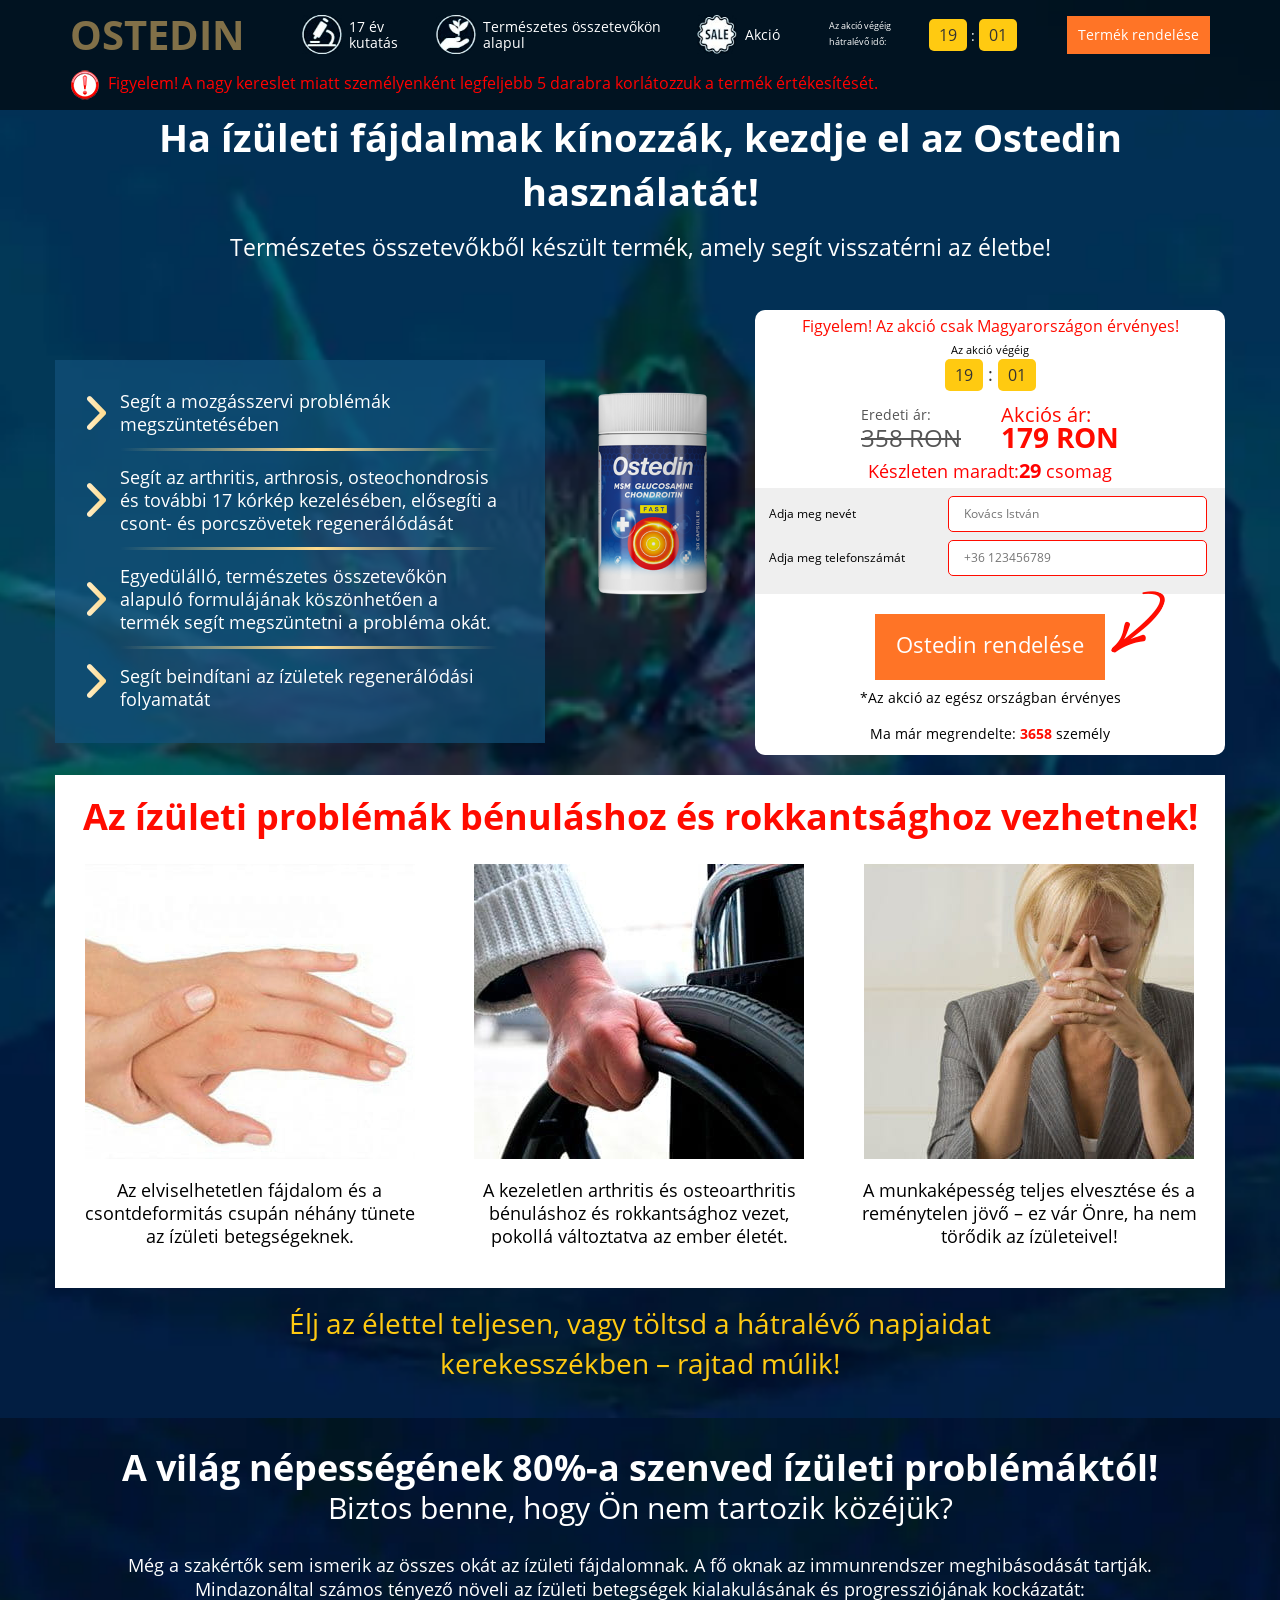
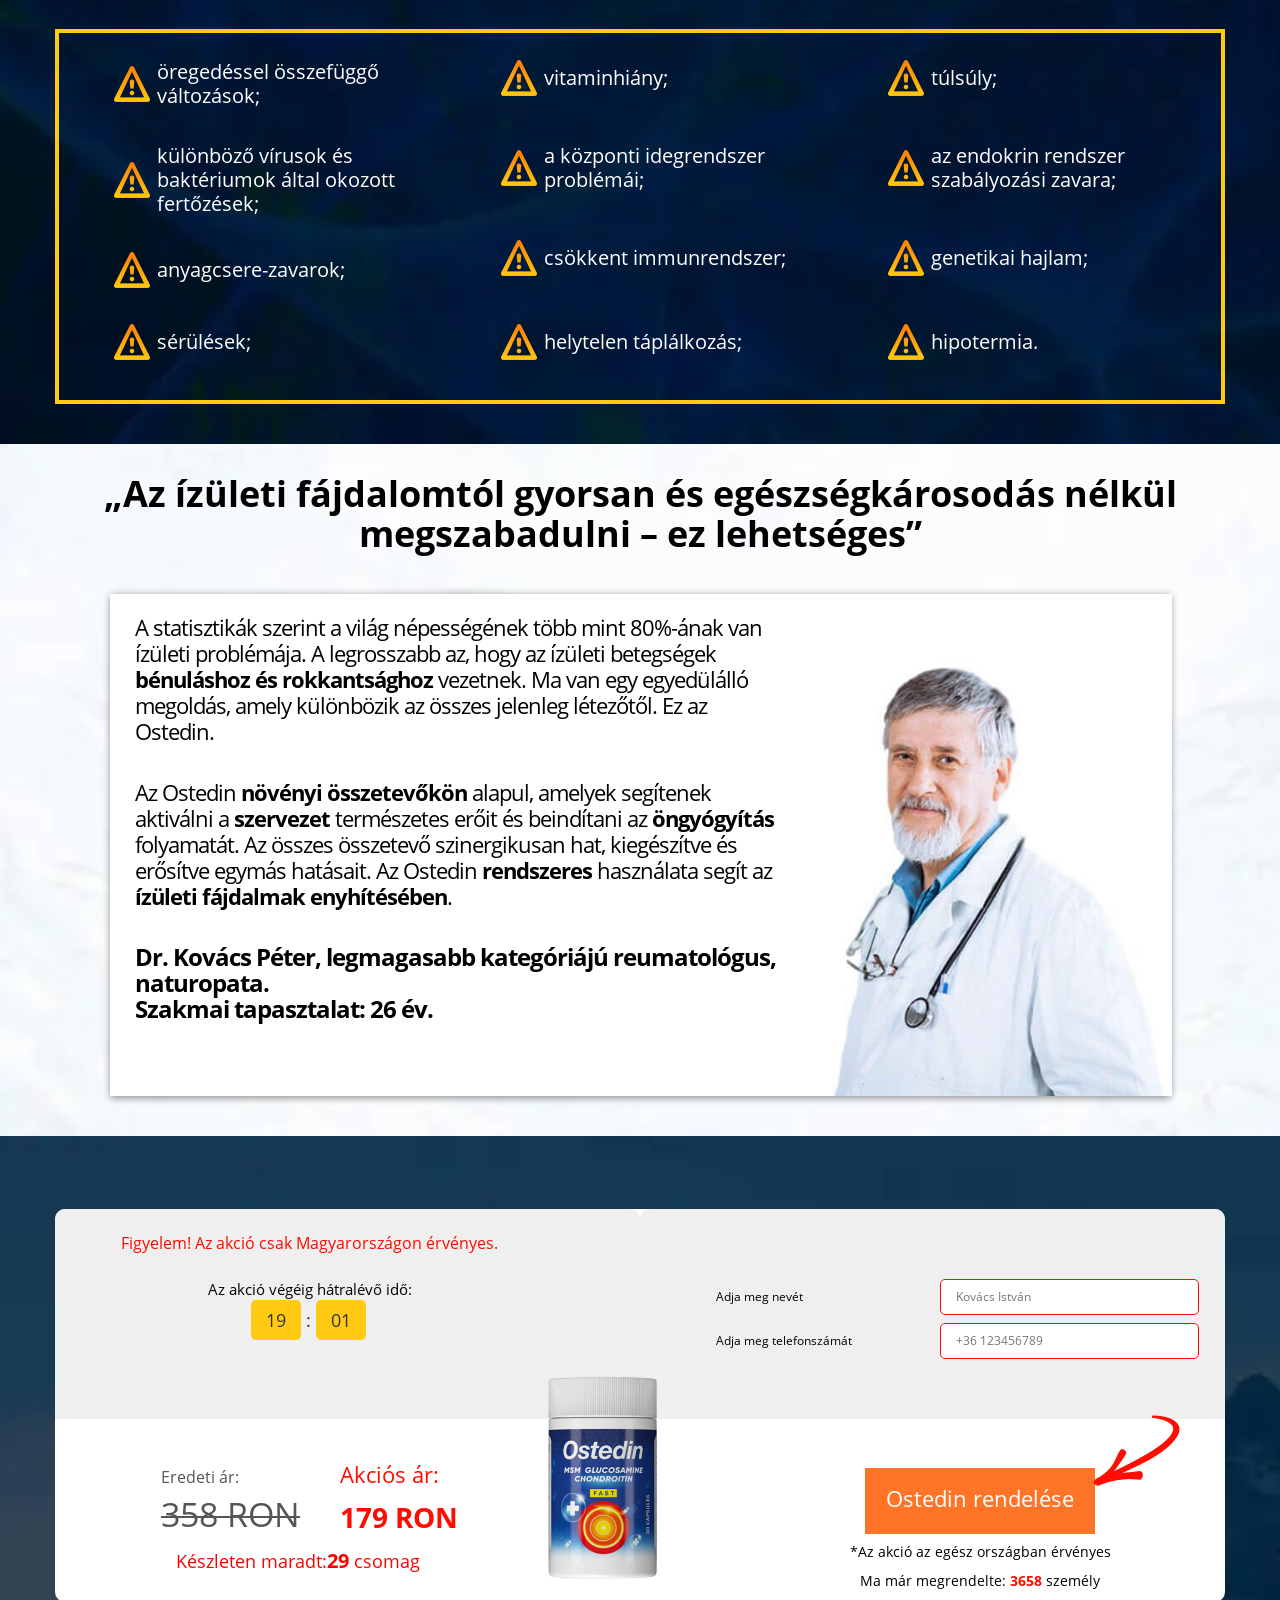
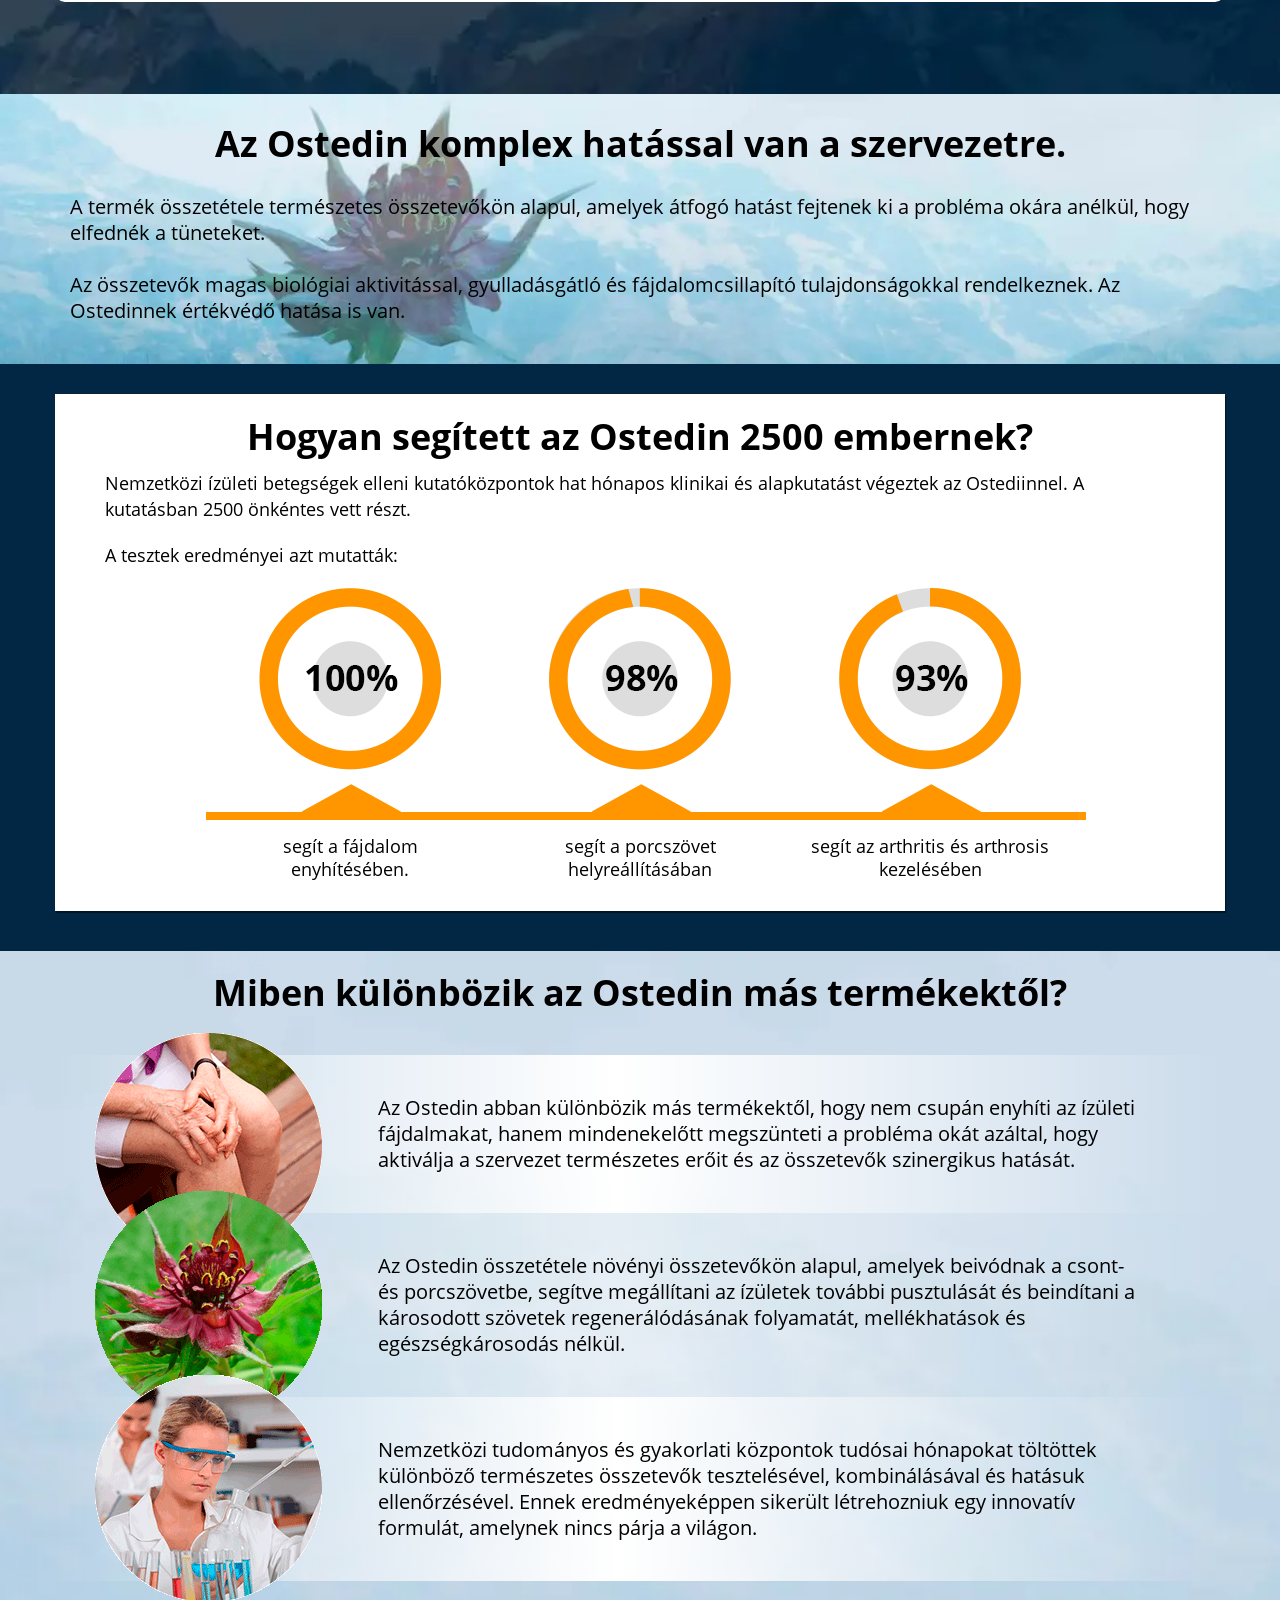
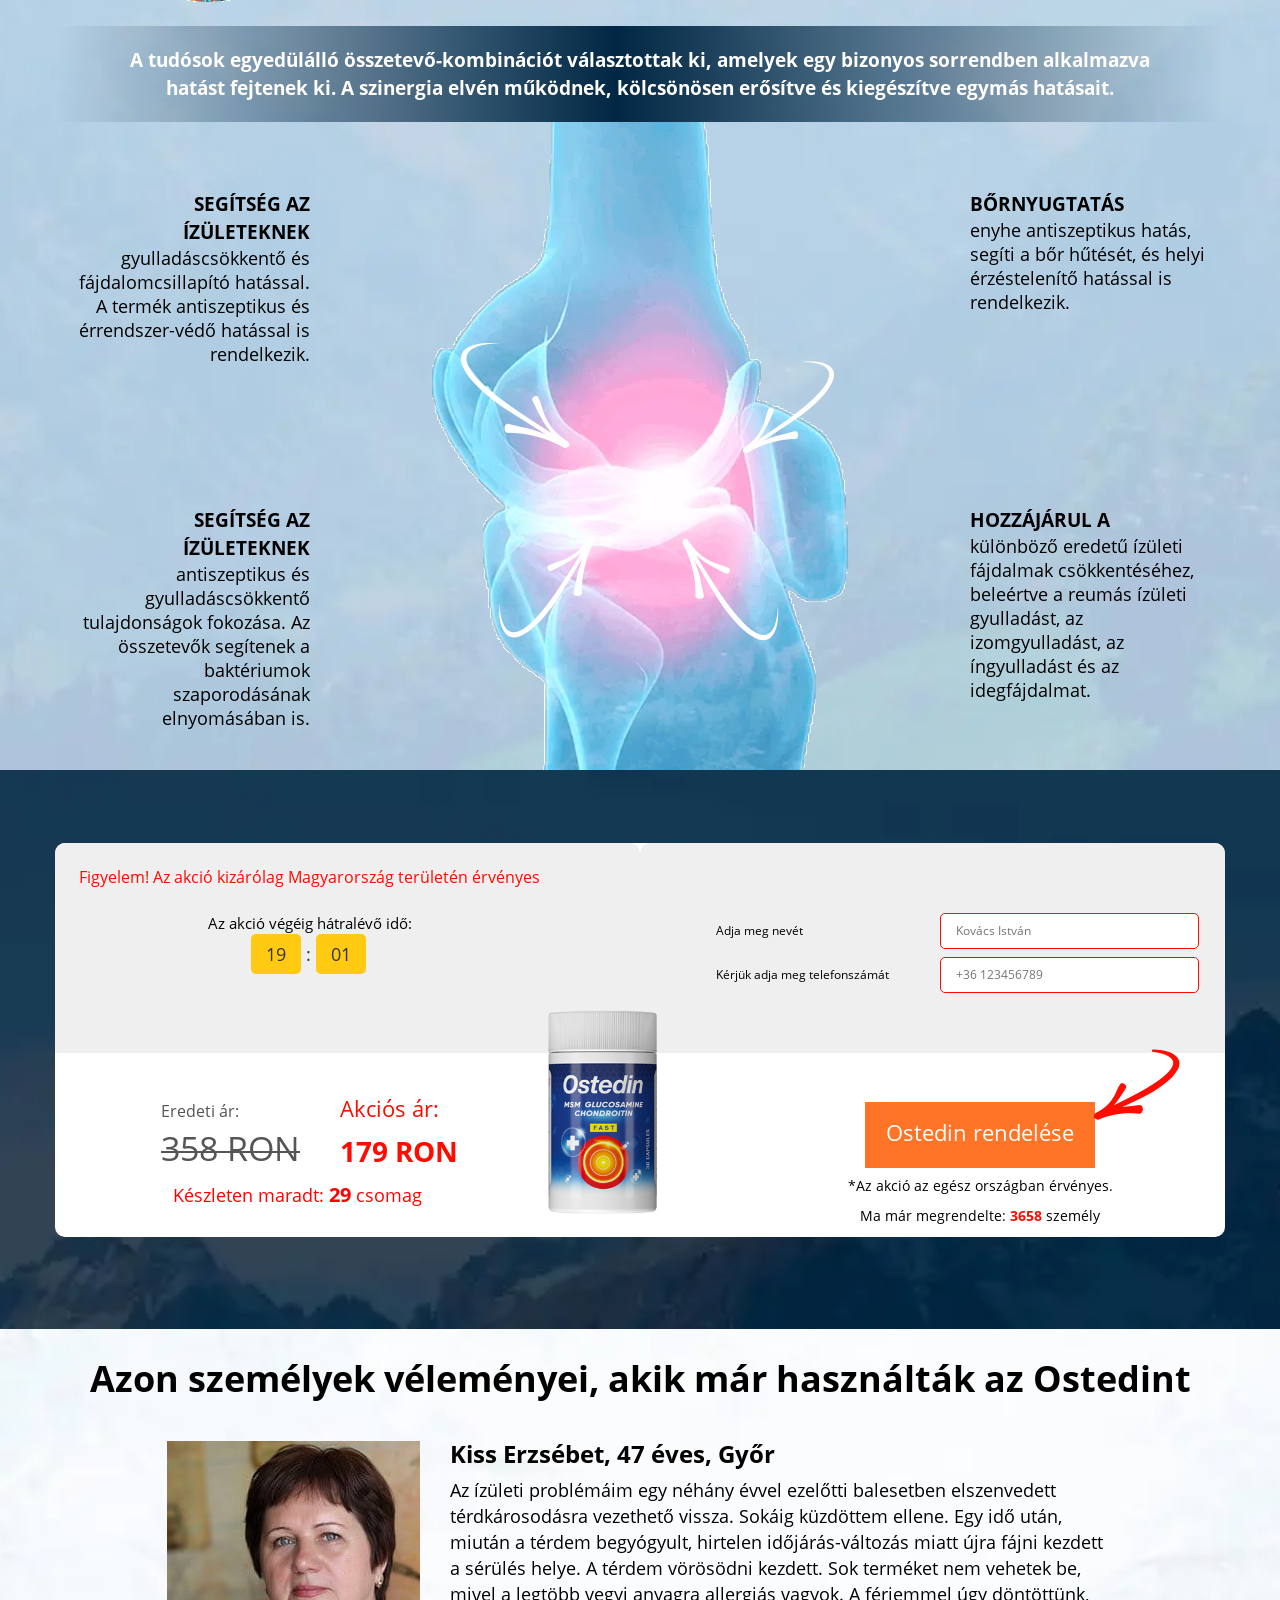
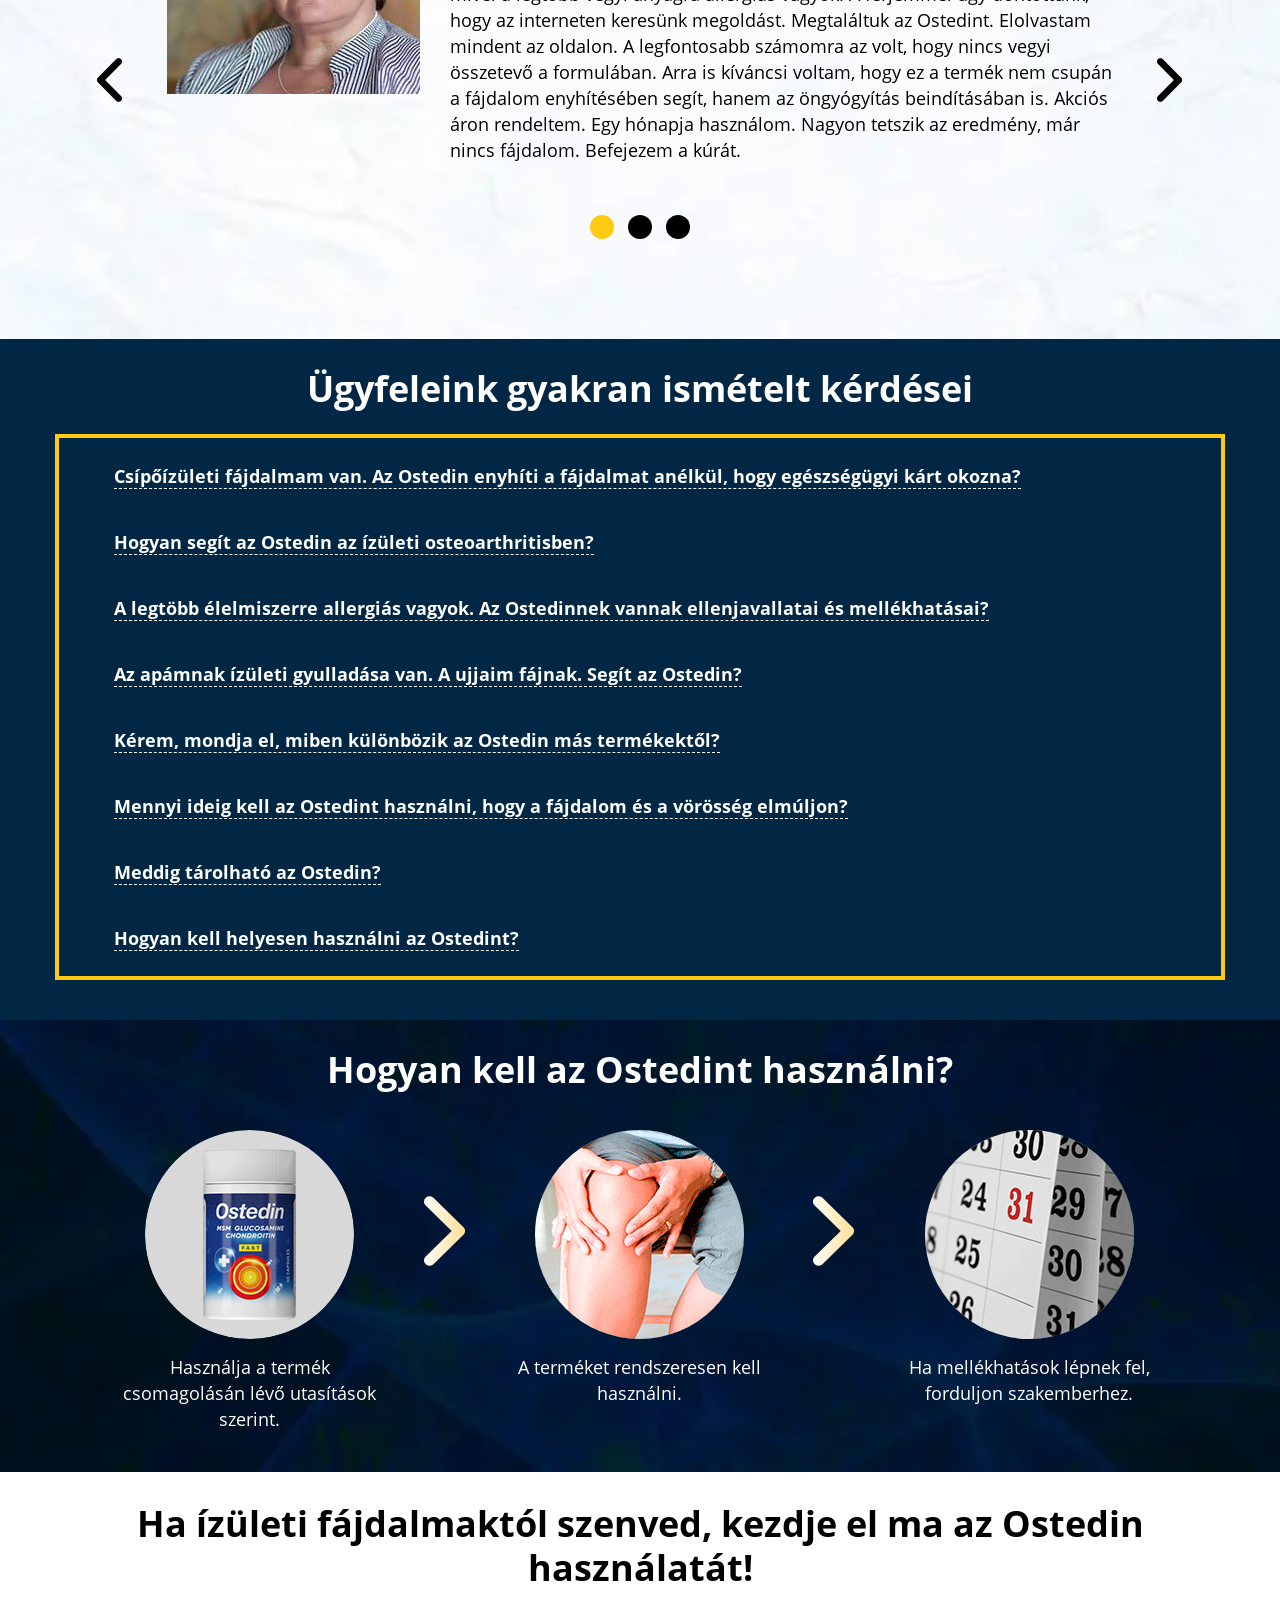
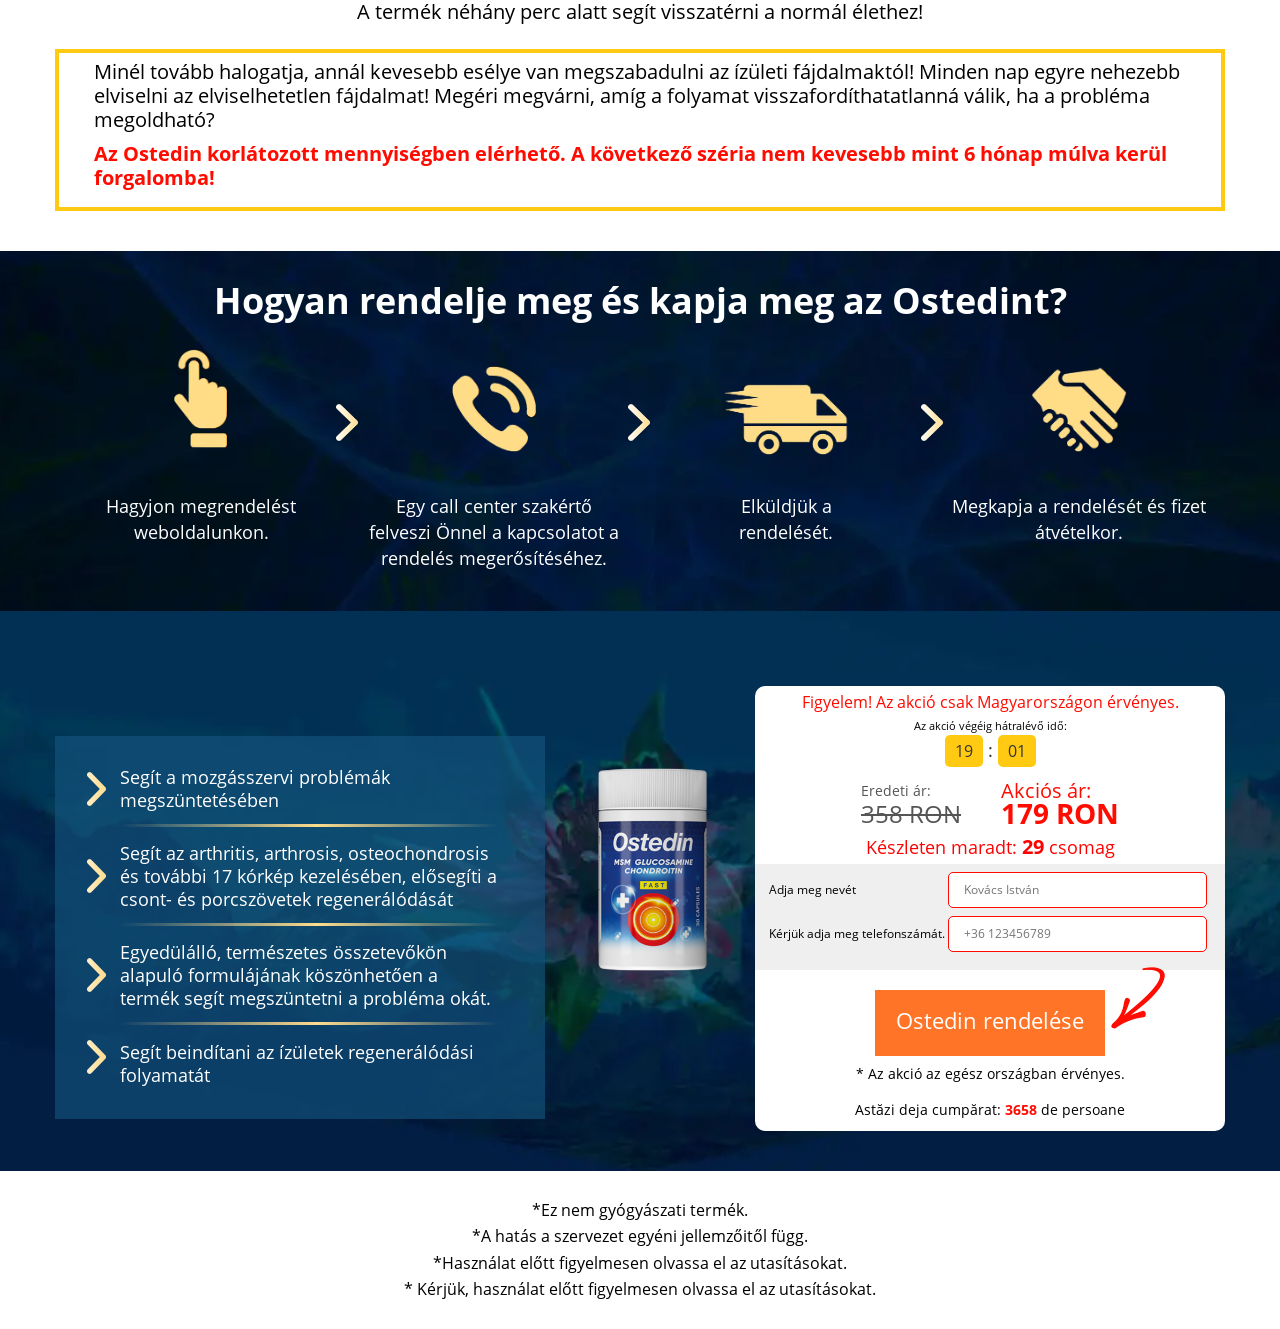
==== commit 59b3c022: "feat: translate page to Hungarian (HU) + update API offer_id/stream_id/country" ====
--- a/index.html
+++ b/index.html
@@ -1,11 +1,11 @@
 <!DOCTYPE html>
-<html lang="ro" dir="ltr" class="  webp webp-alpha webp-animation webp-lossless">
+<html lang="hu" dir="ltr" class="  webp webp-alpha webp-animation webp-lossless">
 
 <head>
 	<link rel="stylesheet" class="t-link-tag" href="css/t-font-face-link.css">
 	<meta charset="utf-8">
 	<meta content="width=device-width,initial-scale=1" name="viewport">
-	<title>Cumpără Ostedin la un preț foarte mic. Prețuri, comentarii. Comandă Ostedin acum!</title>
+	<title>Vásárolj Ostedint nagyon kedvező áron. Árak, vélemények. Rendelj Ostedint most!</title>
 	<link rel="icon" href="img/favicon.png" type="image/x-icon">
 	<link href="css/style.css" rel="stylesheet">
 	<link rel="stylesheet" href="css/slick.css">
@@ -29,21 +29,20 @@
 								</div>
 								<div class="top-slogan hidden-xs hidden-sm">
 									<div class="top-slogan__item item01">
-										<i class="demo-icon icn-microscope"></i><span class="lt0">17 ani de încercări</span>
+										<i class="demo-icon icn-microscope"></i><span class="lt0">17 év kutatás</span>
 									</div>
 									<div class="top-slogan__item item02">
-										<i class="demo-icon icn-gardening" data-style="flex-shrink: 0;"></i><span class="lt1">Pe baza de
-											Pe baza de ingrediente naturale
+										<i class="demo-icon icn-gardening" data-style="flex-shrink: 0;"></i><span class="lt1">Természetes összetevőkön alapul
 										</span>
 									</div>
 									<div class="top-slogan__item item03">
 										<i class="demo-icon icn-sale-sticker" data-style="flex-shrink: 0;"></i><span
-											class="lt2">Reducere</span>
+											class="lt2">Akció</span>
 									</div>
 								</div>
 								<div class="clock-block clock-block-row hidden-xs hidden-sm">
 									<div class="clock-header lt3">
-										Timp rămas până la finalul promoției:
+										Az akció végéig hátralévő idő:
 									</div>
 									<div class="timer">
 										<span class="timer__item hours">0</span>
@@ -52,14 +51,14 @@
 									</div>
 								</div>
 								<div class="top-btn hidden-xs">
-									<a href="/" class="btn lt7 ever-popup-btn">Comanda un produs</a>
+									<a href="/" class="btn lt7 ever-popup-btn">Termék rendelése</a>
 								</div>
 							</div>
 						</div>
 					</div>
 					<p class="lt8 inL_880141">
 						<img class="warn-icon" alt="" src="img/warn.png">
-						&nbsp;Atenţie! Datorită cererii mari, limităm producția acestui produs la cel mult 5 bucăți. pe persoană.
+						&nbsp;Figyelem! A nagy kereslet miatt személyenként legfeljebb 5 darabra korlátozzuk a termék értékesítését.
 					</p>
 				</div>
 			</div>
@@ -67,9 +66,9 @@
 				<div class="container">
 					<div class="row">
 						<div class="col-xs-12 col-sm-12 col-md-12 col-lg-12">
-							<h1 class="lt9">Dacă vă deranjează durerile articulare, începeți să utilizați Ostedin!</h1>
+							<h1 class="lt9">Ha ízületi fájdalmak kínozzák, kezdje el az Ostedin használatát!</h1>
 							<div class="under-header lt10">
-								Un produs creat pe baza de componente naturale ajuta la revenirea la viata!
+								Természetes összetevőkből készült termék, amely segít visszatérni az életbe!
 							</div>
 						</div>
 					</div>
@@ -79,24 +78,22 @@
 								<ul class="list-ok-items">
 									<li><img alt="" src="img/arrow-right.png">
 										<span class="lt11">
-											Ajută la eliminarea problemelor sistemului musculo-scheletic
+											Segít a mozgásszervi problémák megszüntetésében
 										</span>
 									</li>
 									<li><img alt="" src="img/arrow-right.png">
 										<span class="lt12">
-											Ajută la eliminarea artritei, artrozei, osteocondrozei și a altor 17 patologii, ajutând la
-											regenerarea țesuturilor osoase și cartilajului
+											Segít az arthritis, arthrosis, osteochondrosis és további 17 kórkép kezelésében, elősegíti a csont- és porcszövetek regenerálódását
 										</span>
 									</li>
 									<li><img alt="" src="img/arrow-right.png">
 										<span class="lt13">
-											Datorită formulei sale unice bazate pe ingrediente naturale, produsul ajută la eliminarea cauzei
-											problemei.
+											Egyedülálló, természetes összetevőkön alapuló formulájának köszönhetően a termék segít megszüntetni a probléma okát.
 										</span>
 									</li>
 									<li><img alt="" src="img/arrow-right.png">
 										<span class="lt14">
-											Ajută la inițierea procesului de regenerare a articulațiilor
+											Segít beindítani az ízületek regenerálódási folyamatát
 										</span>
 									</li>
 								</ul>
@@ -109,18 +106,18 @@
 								</a>
 								<div class="order-form">
 									<div class="order-form-header yellow hidden-xs lt15">
-										Faceți comanda la preț promoțional, plătiți la recepționare
+										Rendelje meg akciós áron, fizessen átvételkor
 									</div>
 									<form action="/land/order" class="order_form x_order_form al-form" method="POST">
 										<select class="al-country" name="country" style="display:none"></select>
 										<div class="conditions">
-											<p class="form__header">Faceți comanda la preț promoțional, plătiți la recepționare</p>
+											<p class="form__header">Rendelje meg akciós áron, fizessen átvételkor</p>
 											<div class="conditions-text red">
-												<span class="lt16">Atenţie! Promotia este valabila doar<br> in Romania</span>
+												<span class="lt16">Figyelem! Az akció csak Magyarországon érvényes!</span>
 											</div>
 											<div class="clock-block">
 												<div class="clock-header lt3">
-													Până la finalul promoției
+													Az akció végéig
 												</div>
 												<div class="timer">
 													<span class="timer__item hours">0</span>
@@ -130,42 +127,42 @@
 											</div>
 											<div class="conditions-price">
 												<div class="old-price">
-													<span class="title lt21">Pret vechi:</span>
+													<span class="title lt21">Eredeti ár:</span>
 													<span class="cost">
 														<span class="price_land_s4 price_old x_price_previous al-cost-promo">€</span>
 													</span>
 												</div>
 												<div class="price red">
-													<span class="title lt22">Pret promotional:</span>
+													<span class="title lt22">Akciós ár:</span>
 													<span class="cost">
 														<span class="price_land_s1 price_main x_price_current al-cost">€</span>
 													</span>
 												</div>
 											</div>
-											<p class="lt23 form__lastpack">În stoc rămas:<span
-													class="goods_left_num lastpack inL_674897 js-countdown">29</span> pachete</p>
+											<p class="lt23 form__lastpack">Készleten maradt:<span
+													class="goods_left_num lastpack inL_674897 js-countdown">29</span> csomag</p>
 										</div>
 										<div class="input-block">
 											<div class="ib-name">
-												<label class="lt25" for="name1">Introduceți numele dvs</label>
-												<div style="position: relative"><input id="name1" name="name" placeholder="Ion Enache" type="text"
+												<label class="lt25" for="name1">Adja meg nevét</label>
+												<div style="position: relative"><input id="name1" name="name" placeholder="Kovács István" type="text"
 														  required autocomplete="name"></div>
 											</div>
 											<div class="ib-phone">
-												<label class="lt26" for="phone1">Introduceți numărul dvs. de telefon</label>
-												<div style="position: relative"><input id="phone1" name="phone" placeholder="+40 123456789"
+												<label class="lt26" for="phone1">Adja meg telefonszámát</label>
+												<div style="position: relative"><input id="phone1" name="phone" placeholder="+36 123456789"
 														  type="tel" required
 														  autocomplete="tel"></div>
 											</div>
 										</div>
-										<div class="btn-block"><button class="send btn order-btn lt27" type="submit">Comanda
-												Ostedin</button>
-											<p class="order__footnote">*Promoția este valabilă în toată țara
+										<div class="btn-block"><button class="send btn order-btn lt27" type="submit">Ostedin
+												rendelése</button>
+											<p class="order__footnote">*Az akció az egész országban érvényes
 											</p>
 											<img alt="" class="arrow" src="img/arrow-to-btn.png">
 										</div>
 										<div class="count-bay lt28">
-											Astăzi deja cumpărat: <span class="count-bayer red">3658</span> de persoane
+											Ma már megrendelte: <span class="count-bayer red">3658</span> személy
 										</div>
 									</form>
 								</div>
@@ -174,7 +171,7 @@
 					</div>
 					<div class="row pain">
 						<div class="col-md-12 col-lg-12">
-							<h2 class="red lt29">Problemele articulare duc la paralizie și dizabilitate!</h2>
+							<h2 class="red lt29">Az ízületi problémák bénuláshoz és rokkantsághoz vezhetnek!</h2>
 						</div>
 						<div class="col-xs-12 col-sm-12 col-md-4 col-lg-4">
 							<div class="pain-item">
@@ -184,7 +181,7 @@
 									</a>
 								</div>
 								<div class="pain-item__text lt30">
-									Durerea insuportabilă și deformarea oaselor sunt doar câteva dintre simptomele bolilor articulare.
+									Az elviselhetetlen fájdalom és a csontdeformitás csupán néhány tünete az ízületi betegségeknek.
 								</div>
 							</div>
 						</div>
@@ -196,8 +193,7 @@
 									</a>
 								</div>
 								<div class="pain-item__text lt31">
-									Artrita și osteoartrita netratate duc la paralizie și dizabilitate, transformând viața unei persoane
-									în iad.
+									A kezeletlen arthritis és osteoarthritis bénuláshoz és rokkantsághoz vezet, pokollá változtatva az ember életét.
 								</div>
 							</div>
 						</div>
@@ -209,8 +205,7 @@
 									</a>
 								</div>
 								<div class="pain-item__text lt32">
-									Pierderea completă a capacității de a munci și a unei vieți fără speranță pentru viitor - asta te
-									confrunți dacă nu ai grijă de articulații!
+									A munkaképesség teljes elvesztése és a reménytelen jövő – ez vár Önre, ha nem törődik az ízületeivel!
 								</div>
 							</div>
 						</div>
@@ -218,7 +213,7 @@
 					<div class="row">
 						<div class="col-xs-12 col-sm-12 col-md-12 col-lg-12">
 							<div class="hfooter yellow lt33">
-								Traieste viata la maxim sau petrece-ti restul zilelor intr-un scaun cu rotile - depinde de tine!
+								Élj az élettel teljesen, vagy töltsd a hátralévő napjaidat kerekesszékben – rajtad múlik!
 							</div>
 						</div>
 					</div>
@@ -230,14 +225,12 @@
 				<div class="container">
 					<div class="row">
 						<div class="col-xs-12 col-sm-12 col-md-12 col-lg-12">
-							<h2 class="lt34">80% dintre oamenii din lume suferă de probleme articulare!</h2>
+							<h2 class="lt34">A világ népességének 80%-a szenved ízületi problémáktól!</h2>
 							<div class="s-under-line lt35">
-								Ești sigur că nu ești unul dintre ei?
+								Biztos benne, hogy Ön nem tartozik közéjük?
 							</div>
 							<p class="lt36">
-								Nici măcar experții nu cunosc toate cauzele durerii articulare. Cauza principală este considerată a fi o
-								defecțiune a sistemului imunitar. Cu toate acestea, există o serie de factori care cresc riscul de
-								dezvoltare și progresie a bolilor articulare:
+								Még a szakértők sem ismerik az összes okát az ízületi fájdalomnak. A fő oknak az immunrendszer meghibásodását tartják. Mindazonáltal számos tényező növeli az ízületi betegségek kialakulásának és progressziójának kockázatát:
 							</p>
 						</div>
 					</div>
@@ -245,13 +238,11 @@
 						<div class="col-xs-12 col-sm-12 col-md-4 col-lg-4">
 							<div class="causes-item">
 								<ul class="causes-item-list">
-									<li><img alt="" src="img/warning.png" loading="lazy"><span class="lt37">modificări legate de
-											vârstă;</span></li>
-									<li><img alt="" src="img/warning.png" loading="lazy"><span class="lt38">infecții cauzate de diferite
-											viruși și bacterii;</span></li>
-									<li><img alt="" src="img/warning.png" loading="lazy"><span class="lt39">tulburări metabolice;</span>
-									</li>
-									<li><img alt="" src="img/warning.png" loading="lazy"><span class="lt40">leziuni;</span>
+									<li><img alt="" src="img/warning.png" loading="lazy"><span class="lt37">öregedéssel összefüggő változások;</span></li>
+									<li><img alt="" src="img/warning.png" loading="lazy"><span class="lt38">különböző vírusok és baktériumok által okozott fertőzések;</span></li>
+									<li><img alt="" src="img/warning.png" loading="lazy"><span class="lt39">anyagcsere-zavarok;</span>
+									</li>
+									<li><img alt="" src="img/warning.png" loading="lazy"><span class="lt40">sérülések;</span>
 									</li>
 								</ul>
 							</div>
@@ -259,14 +250,13 @@
 						<div class="col-xs-12 col-sm-12 col-md-4 col-lg-4">
 							<div class="causes-item">
 								<ul class="causes-item-list">
-									<li><img alt="" src="img/warning.png" loading="lazy"><span class="lt41">deficit de vitamine;</span>
-									</li>
-									<li><img alt="" src="img/warning.png" loading="lazy"><span class="lt42">probleme ale sistemului nervos
-											central;</span>
-									</li>
-									<li><img alt="" src="img/warning.png" loading="lazy"><span class="lt43">scăderea imunității;</span>
-									</li>
-									<li><img alt="" src="img/warning.png" loading="lazy"><span class="lt44">alimentație proastă;</span>
+									<li><img alt="" src="img/warning.png" loading="lazy"><span class="lt41">vitaminhiány;</span>
+									</li>
+									<li><img alt="" src="img/warning.png" loading="lazy"><span class="lt42">a központi idegrendszer problémái;</span>
+									</li>
+									<li><img alt="" src="img/warning.png" loading="lazy"><span class="lt43">csökkent immunrendszer;</span>
+									</li>
+									<li><img alt="" src="img/warning.png" loading="lazy"><span class="lt44">helytelen táplálkozás;</span>
 									</li>
 								</ul>
 							</div>
@@ -274,13 +264,12 @@
 						<div class="col-xs-12 col-sm-12 col-md-4 col-lg-4">
 							<div class="causes-item">
 								<ul class="causes-item-list">
-									<li><img alt="" src="img/warning.png" loading="lazy"><span class="lt45">supraponderali;</span>
-									</li>
-									<li><img alt="" src="img/warning.png" loading="lazy"><span class="lt46">perturbarea reglării
-											sistemului endocrin;</span></li>
-									<li><img alt="" src="img/warning.png" loading="lazy"><span class="lt47">predispoziție genetică;</span>
-									</li>
-									<li><img alt="" src="img/warning.png" loading="lazy"><span class="lt48">hipotermie.</span>
+									<li><img alt="" src="img/warning.png" loading="lazy"><span class="lt45">túlsúly;</span>
+									</li>
+									<li><img alt="" src="img/warning.png" loading="lazy"><span class="lt46">az endokrin rendszer szabályozási zavara;</span></li>
+									<li><img alt="" src="img/warning.png" loading="lazy"><span class="lt47">genetikai hajlam;</span>
+									</li>
+									<li><img alt="" src="img/warning.png" loading="lazy"><span class="lt48">hipotermia.</span>
 									</li>
 								</ul>
 							</div>
@@ -292,7 +281,7 @@
 				<div class="container">
 					<div class="row">
 						<div class="col-xs-12 col-sm-12 col-md-12 col-lg-12">
-							<h2 class="lt49">„A scăpa de durerile articulare rapid și fără a vă afecta sănătatea este reală”
+							<h2 class="lt49">„Az ízületi fájdalomtól gyorsan és egészségkárosodás nélkül megszabadulni – ez lehetséges”
 							</h2>
 						</div>
 					</div>
@@ -304,40 +293,29 @@
 						</div>
 						<div class="col-xs-12 col-sm-12 col-md-8 col-md-pull-4 col-lg-8 col-lg-pull-4">
 							<div class="video-descr">
-								<p class="lt50">Potrivit statisticilor, peste 80% dintre oameni din lume au probleme articulare. Cel mai
-									rău lucru este că bolile articulare duc <b>la paralizie și dizabilități</b>. Astăzi, există o singură
-									soluție
-									diferită de toate cele care există astăzi. Acesta este Ostedin.</p>
-								<p class="lt51">Ostedin se bazează pe <b>ingrediente vegetale</b> care ajută la
-									activarea puterilor
-									naturale
-									ale <b>organismului</b> și la inițierea procesului de <b>auto-vindecare</b>. Toate componentele
-									acționează sinergic,
-									completându-se și îmbunătățindu-și reciproc efectele. Utilizarea <b>regulată</b> a
-									Ostedin ajută la
-									<b>ameliorarea durerilor articulare</b>.
+								<p class="lt50">A statisztikák szerint a világ népességének több mint 80%-ának van ízületi problémája. A legrosszabb az, hogy az ízületi betegségek <b>bénuláshoz és rokkantsághoz</b> vezetnek. Ma van egy egyedülálló megoldás, amely különbözik az összes jelenleg létezőtől. Ez az Ostedin.</p>
+								<p class="lt51">Az Ostedin <b>növényi összetevőkön</b> alapul, amelyek segítenek aktiválni a <b>szervezet</b> természetes erőit és beindítani az <b>öngyógyítás</b> folyamatát. Az összes összetevő szinergikusan hat, kiegészítve és erősítve egymás hatásait. Az Ostedin <b>rendszeres</b> használata segít az <b>ízületi fájdalmak enyhítésében</b>.
 								</p>
-								<p><span class="video-avtor lt52">Profesor Alexandru Rosioru, artrolog de cea mai înaltă categorie, dr.,
-										naturopat.<br>
-										Experienta in munca: 26 ani.</span></p>
+								<p><span class="video-avtor lt52">Dr. Kovács Péter, legmagasabb kategóriájú reumatológus, naturopata.<br>
+										Szakmai tapasztalat: 26 év.</span></p>
 							</div>
 						</div>
 					</div>
 				</div>
 			</section>
 			<section class="s-order-form">
-				<h2 class="hidden-xs hidden-sm hidden-md hidden-lg lt53">Formular de solicitare</h2>
+				<h2 class="hidden-xs hidden-sm hidden-md hidden-lg lt53">Megrendelő űrlap</h2>
 				<div class="container">
 					<div class="row order-row">
 						<div class="col-xs-12 col-sm-12 col-md-6 col-lg-6">
 							<div class="or-line-top">
 								<div class="conditions-text red">
-									<p class="form__header">Faceți comanda la preț promoțional, plătiți la recepționare</p>
-									<span class="lt16">Atenţie! Promotia este valabila doar in Romania.</span>
+									<p class="form__header">Rendelje meg akciós áron, fizessen átvételkor</p>
+									<span class="lt16">Figyelem! Az akció csak Magyarországon érvényes.</span>
 								</div>
 								<div class="clock-block">
 									<div class="clock-header lt3">
-										Timp rămas până la finalul promoției:
+										Az akció végéig hátralévő idő:
 									</div>
 									<div class="timer order-form__timer">
 										<span class="timer__item hours">0</span>
@@ -349,20 +327,20 @@
 							<div class="or-line-bottom">
 								<div class="conditions-price">
 									<div class="old-price">
-										<span class="title lt21">Pret vechi:</span>
+										<span class="title lt21">Eredeti ár:</span>
 										<span class="cost">
 											<span class="price_land_s4 price_old x_price_previous al-cost-promo">€</span>
 										</span>
 									</div>
 									<div class="price red">
-										<span class="title lt22">Pret promotional:</span>
+										<span class="title lt22">Akciós ár:</span>
 										<span class="cost">
 											<span class="price_land_s1 price_main x_price_current al-cost">€</span>
 										</span>
 									</div>
 								</div>
-								<p class="lt23 form__lastpack">În stoc rămas:<span
-										class="goods_left_num lastpack inL_885030 js-countdown">29</span> pachete</p>
+								<p class="lt23 form__lastpack">Készleten maradt:<span
+										class="goods_left_num lastpack inL_885030 js-countdown">29</span> csomag</p>
 							</div>
 						</div>
 						<a href="">
@@ -374,28 +352,28 @@
 								<div class="or-line-top second">
 									<div class="input-block">
 										<div class="order-form-header hidden-xs lt15">
-											Faceți comanda la preț promoțional, plătiți la recepționare
+											Rendelje meg akciós áron, fizessen átvételkor
 										</div>
 										<div class="ib-name">
-											<label class="lt25" for="name02">Introduceți numele dvs</label>
-											<div style="position: relative"><input id="name02" name="name" placeholder="Ion Enache" type="text"
+											<label class="lt25" for="name02">Adja meg nevét</label>
+											<div style="position: relative"><input id="name02" name="name" placeholder="Kovács István" type="text"
 													  required autocomplete="name"></div>
 										</div>
 										<div class="ib-phone">
-											<label class="lt26" for="phone02">Introduceți numărul dvs. de telefon</label>
-											<div style="position: relative"><input id="phone02" name="phone" placeholder="+40 123456789" type="tel"
+											<label class="lt26" for="phone02">Adja meg telefonszámát</label>
+											<div style="position: relative"><input id="phone02" name="phone" placeholder="+36 123456789" type="tel"
 													  required
 													  autocomplete="tel"></div>
 										</div>
 									</div>
 								</div>
 								<div class="or-line-bottom">
-									<div class="btn-block"><button class="send btn order-btn lt27" type="submit">Comanda
-											Ostedin</button>
-										<p class="order__footnote">*Promoția este valabilă în toată țara
+									<div class="btn-block"><button class="send btn order-btn lt27" type="submit">Ostedin
+											rendelése</button>
+										<p class="order__footnote">*Az akció az egész országban érvényes
 										</p>
 										<div class="count-bay lt28">
-											Astăzi deja cumpărat: <span class="count-bayer red">3658</span> de persoane
+											Ma már megrendelte: <span class="count-bayer red">3658</span> személy
 										</div><img alt="" class="arrow hidden-xs hidden-sm hidden-md" src="img/arrow-to-btn-order.png"
 											loading="lazy"><img alt="" class="arrow hidden-lg" src="img/arrow-to-btn-order-md.png"
 											loading="lazy">
@@ -410,15 +388,14 @@
 				<div class="container">
 					<div class="row">
 						<div class="col-xs-12 col-sm-12 col-md-12 col-lg-12">
-							<h2 class="lt68">Ostedin are un efect complex asupra organismului.</h2>
+							<h2 class="lt68">Az Ostedin komplex hatással van a szervezetre.</h2>
 						</div>
 					</div>
 					<div class="row">
 						<div class="col-lg-12">
-							<p class="lt69">Compoziția produsului se bazează pe componente naturale care promovează un efect
-								cuprinzător asupra cauzei problemei fără a masca simptomele.</p>
-							<p class="lt70">Componentele au activitate biologică ridicată, proprietăți antiinflamatorii și analgezice.
-								Ostedin are și un efect vasoprotector.
+							<p class="lt69">A termék összetétele természetes összetevőkön alapul, amelyek átfogó hatást fejtenek ki a probléma okára anélkül, hogy elfednék a tüneteket.</p>
+							<p class="lt70">Az összetevők magas biológiai aktivitással, gyulladásgátló és fájdalomcsillapító tulajdonságokkal rendelkeznek.
+								Az Ostedinnek értékvédő hatása is van.
 							</p>
 						</div>
 					</div>
@@ -428,31 +405,28 @@
 				<div class="container">
 					<div class="row help-block">
 						<div class="col-xs-12 col-sm-12 col-md-12.col-lg-12">
-							<h2 class="lt71"> Cum ajută Ostedin 2500 de oameni?</h2>
-							<p class="lt72">Centrele internaționale de cercetare în domeniul combaterii bolilor articulare au efectuat
-								o serie de studii clinice și studii fundamentale ale Ostedin pe o perioadă de șase
-								luni. Cercetarea a
-								implicat 2.500 de voluntari.</p>
-							<p class="lt73">Rezultatele testelor au arătat:</p>
+							<h2 class="lt71">Hogyan segített az Ostedin 2500 embernek?</h2>
+							<p class="lt72">Nemzetközi ízületi betegségek elleni kutatóközpontok hat hónapos klinikai és alapkutatást végeztek az Ostediinnel. A kutatásban 2500 önkéntes vett részt.</p>
+							<p class="lt73">A tesztek eredményei azt mutatták:</p>
 						</div>
 						<div class="col-xs-12 col-sm-12 coll-md-12 col-lg-12">
 							<div class="percent-block">
 								<div class="help-item">
 									<div class="circlestat"><img alt="" src="img/perc01.png" loading="lazy"></div>
 									<div class="help-item__text lt74">
-										ajuta la ameliorarea durerii.
+										segít a fájdalom enyhítésében.
 									</div>
 								</div>
 								<div class="help-item">
 									<div class="circlestat"><img alt="" src="img/perc02.png" loading="lazy"></div>
 									<div class="help-item__text lt75">
-										ajută la refacerea țesutului cartilajului
+										segít a porcszövet helyreállításában
 									</div>
 								</div>
 								<div class="help-item">
 									<div class="circlestat"><img alt="" src="img/perc03.png" loading="lazy"></div>
 									<div class="help-item__text lt76">
-										ajută la ameliorarea artritei și artrozei
+										segít az arthritis és arthrosis kezelésében
 									</div>
 								</div>
 							</div>
@@ -464,7 +438,7 @@
 				<div class="container">
 					<div class="row">
 						<div class="col-xs-12 col-sm-12 col-md-12 col-lg-12">
-							<h2 class="lt77">Prin ce diferă Ostedin de alte produse?</h2>
+							<h2 class="lt77">Miben különbözik az Ostedin más termékektől?</h2>
 						</div>
 					</div>
 					<div class="row distinction-row distinction--1">
@@ -477,10 +451,7 @@
 						</div>
 						<div class="col-xs-12 col-sm-9 col-md-9 col-lg-9">
 							<div class="distinction-text lt78">
-								Ostedin se deosebește de alte produse prin faptul că nu numai că ajută la ameliorarea
-								durerilor
-								articulare, dar, mai ales, elimină cauza problemei, prin activarea forțelor naturale ale organismului și
-								a acțiunii sinergice a componentelor acestuia.
+								Az Ostedin abban különbözik más termékektől, hogy nem csupán enyhíti az ízületi fájdalmakat, hanem mindenekelőtt megszünteti a probléma okát azáltal, hogy aktiválja a szervezet természetes erőit és az összetevők szinergikus hatását.
 							</div>
 						</div>
 					</div>
@@ -494,10 +465,7 @@
 						</div>
 						<div class="col-xs-12 col-sm-9 col-md-9 col-lg-9">
 							<div class="distinction-text lt79">
-								Compoziția Ostedin este dezvoltată pe baza componentelor vegetale care, pătrunzând în
-								țesutul osos și
-								cartilaginos, ajută la oprirea distrugerii ulterioare a articulațiilor și la începerea procesului de
-								regenerare a țesuturilor deteriorate, fără a provoca efecte secundare și fără a dăuna sănătății.
+								Az Ostedin összetétele növényi összetevőkön alapul, amelyek beivódnak a csont- és porcszövetbe, segítve megállítani az ízületek további pusztulását és beindítani a károsodott szövetek regenerálódásának folyamatát, mellékhatások és egészségkárosodás nélkül.
 							</div>
 						</div>
 					</div>
@@ -511,18 +479,14 @@
 						</div>
 						<div class="col-xs-12 col-sm-9 col-md-9 col-lg-9">
 							<div class="distinction-text lt80">
-								Oamenii de știință din centrele științifice și practice internaționale au petrecut câteva luni testând
-								diferite componente naturale, combinându-le și verificând efectul. Drept urmare, au reușit să creeze o
-								formulă inovatoare care nu are analogi în lume.
+								Nemzetközi tudományos és gyakorlati központok tudósai hónapokat töltöttek különböző természetes összetevők tesztelésével, kombinálásával és hatásuk ellenőrzésével. Ennek eredményeképpen sikerült létrehozniuk egy innovatív formulát, amelynek nincs párja a világon.
 							</div>
 						</div>
 					</div>
 					<div class="row distinction-combination">
 						<div class="col-xs-12 col-sm-12 col-md-12 col-lg-12">
 							<div class="dc-text lt81">
-								Oamenii de știință au selectat o combinație unică de componente care, atunci când sunt luate într-o
-								anumită secvență, produc un efect. Aceștia acționează pe principiul sinergiei, îmbunătățindu-se și
-								completând reciproc acțiunile.
+								A tudósok egyedülálló összetevő-kombinációt választottak ki, amelyek egy bizonyos sorrendben alkalmazva hatást fejtenek ki. A szinergia elvén működnek, kölcsönösen erősítve és kiegészítve egymás hatásait.
 							</div>
 						</div>
 					</div>
@@ -533,11 +497,10 @@
 									<img alt="" class="arrow hidden-xs hidden-sm" src="img/arrow-bottom-right.png" loading="lazy">
 									<div class="composition-item__text">
 										<div class="ci-header lt82">
-											AJUTOR IN
+											SEGÍTSÉG AZ ÍZÜLETEKNEK
 										</div>
 										<div class="ci-body lt83">
-											oferind efecte antiinflamatorii și analgezice. Produsul are, de asemenea, un efect antiseptic și
-											vasoprotector.
+											gyulladáscsökkentő és fájdalomcsillapító hatással. A termék antiszeptikus és érrendszer-védő hatással is rendelkezik.
 										</div>
 									</div>
 								</div>
@@ -548,11 +511,10 @@
 									<img alt="" class="arrow hidden-xs hidden-sm" src="img/arrow-bottom-left.png" loading="lazy">
 									<div class="composition-item__text">
 										<div class="ci-header lt84">
-											POSITA<br>
+											BŐRNYUGTATÁS<br>
 										</div>
 										<div class="ci-body lt85">
-											activitate antiseptică slabă, ajută la răcirea pielii și, de asemenea, are un efect anestezic
-											local.
+											enyhe antiszeptikus hatás, segíti a bőr hűtését, és helyi érzéstelenítő hatással is rendelkezik.
 										</div>
 									</div>
 								</div>
@@ -564,11 +526,10 @@
 									<img alt="" class="arrow hidden-xs hidden-sm" src="img/arrow-top-right.png" loading="lazy">
 									<div class="composition-item__text">
 										<div class="ci-header lt86">
-											AJUTOR IN
+											SEGÍTSÉG AZ ÍZÜLETEKNEK
 										</div>
 										<div class="ci-body lt87">
-											creșterea proprietăților antiseptice și antiinflamatorii. Componentele ajută, de asemenea, la
-											suprimarea creșterii bacteriene.
+											antiszeptikus és gyulladáscsökkentő tulajdonságok fokozása. Az összetevők segítenek a baktériumok szaporodásának elnyomásában is.
 										</div>
 									</div>
 								</div>
@@ -579,11 +540,10 @@
 									<img alt="" class="arrow hidden-xs hidden-sm" src="img/arrow-top-left.png" loading="lazy">
 									<div class="composition-item__text">
 										<div class="ci-header lt88">
-											CONTRIBUI LA
+											HOZZÁJÁRUL A
 										</div>
 										<div class="ci-body lt89">
-											reducerea senzațiilor dureroase la nivelul articulațiilor de diferite etiologii, inclusiv artrita
-											reumatoidă, inflamația musculară, inflamația tendonului și nevralgia.
+											különböző eredetű ízületi fájdalmak csökkentéséhez, beleértve a reumás ízületi gyulladást, az izomgyulladást, az íngyulladást és az idegfájdalmat.
 										</div>
 									</div>
 								</div>
@@ -593,18 +553,18 @@
 				</div>
 			</section>
 			<section class="s-order-form">
-				<h2 class="hidden-xs hidden-sm hidden-md hidden-lg lt90">Formular de solicitare</h2>
+				<h2 class="hidden-xs hidden-sm hidden-md hidden-lg lt90">Megrendelő űrlap</h2>
 				<div class="container">
 					<div class="row order-row">
 						<div class="col-xs-12 col-sm-12 col-md-6 col-lg-6">
 							<div class="or-line-top">
 								<div class="conditions-text red">
-									<p class="form__header">Atenţie! Promotia este valabila doar in Romania. </p>
-									<span class="lt16">Atenție! Promoția acționează doar pe teritoriul&nbsp;României</span>
+									<p class="form__header">Figyelem! Az akció csak Magyarországon érvényes. </p>
+									<span class="lt16">Figyelem! Az akció kizárólag Magyarország területén érvényes</span>
 								</div>
 								<div class="clock-block">
 									<div class="clock-header lt3">
-										Timp rămas până la finalul promoției:
+										Az akció végéig hátralévő idő:
 									</div>
 									<div class="timer order-form__timer">
 										<span class="timer__item hours">0</span>
@@ -616,20 +576,20 @@
 							<div class="or-line-bottom">
 								<div class="conditions-price">
 									<div class="old-price">
-										<span class="title lt21"> Pret vechi:</span>
+										<span class="title lt21"> Eredeti ár:</span>
 										<span class="cost">
 											<span class="price_land_s4 price_old x_price_previous al-cost-promo">€</span>
 										</span>
 									</div>
 									<div class="price red">
-										<span class="title lt22">Pret promotional:</span>
+										<span class="title lt22">Akciós ár:</span>
 										<span class="cost">
 											<span class="price_land_s1 price_main x_price_current al-cost">€</span>
 										</span>
 									</div>
 								</div>
-								<p class="lt23 form__lastpack"> În stoc rămas: <span
-										class="goods_left_num lastpack inL_702500 js-countdown">29</span> pachete</p>
+								<p class="lt23 form__lastpack"> Készleten maradt: <span
+										class="goods_left_num lastpack inL_702500 js-countdown">29</span> csomag</p>
 							</div>
 						</div>
 						<a href="/">
@@ -641,28 +601,28 @@
 								<div class="or-line-top second">
 									<div class="input-block">
 										<div class="order-form-header hidden-xs lt15">
-											Faceți comanda la preț promoțional, plătiți la recepționare
+											Rendelje meg akciós áron, fizessen átvételkor
 										</div>
 										<div class="ib-name">
-											<label for="name2" class="lt25">Introduceți numele dvs</label>
-											<div style="position: relative"><input id="name2" name="name" placeholder="Ion Enache" type="text"
+											<label for="name2" class="lt25">Adja meg nevét</label>
+											<div style="position: relative"><input id="name2" name="name" placeholder="Kovács István" type="text"
 													  required autocomplete="name"></div>
 										</div>
 										<div class="ib-phone">
-											<label for="phone2" class="lt26">Vă rugăm să introduceți numărul dvs. de telefon</label>
-											<div style="position: relative"><input id="phone2" name="phone" placeholder="+40 123456789" type="tel"
+											<label for="phone2" class="lt26">Kérjük adja meg telefonszámát</label>
+											<div style="position: relative"><input id="phone2" name="phone" placeholder="+36 123456789" type="tel"
 													  required
 													  autocomplete="tel"></div>
 										</div>
 									</div>
 								</div>
 								<div class="or-line-bottom">
-									<div class="btn-block"><button class="send btn order-btn lt27" type="submit">Comanda
-											Ostedin</button>
-										<p class="order__footnote">*Promotia este valabila in toata tara.
+									<div class="btn-block"><button class="send btn order-btn lt27" type="submit">Ostedin
+											rendelése</button>
+										<p class="order__footnote">*Az akció az egész országban érvényes.
 										</p>
 										<div class="count-bay lt28">
-											Astăzi deja cumpărat: <span class="count-bayer red">3658</span> de persoane
+											Ma már megrendelte: <span class="count-bayer red">3658</span> személy
 										</div><img alt="" class="arrow hidden-xs hidden-sm hidden-md" src="img/arrow-to-btn-order.png"
 											loading="lazy"><img alt="" class="arrow hidden-lg" src="img/arrow-to-btn-order-md.png"
 											loading="lazy">
@@ -677,7 +637,7 @@
 				<div class="container">
 					<div class="row">
 						<div class="col-xs-12 col-sm-12 col-md-12 col-lg-12">
-							<h2 class="lt105">Aprecierile persoanelor care deja au utilizat Depanten</h2>
+							<h2 class="lt105">Azon személyek véleményei, akik már használták az Ostedint</h2>
 						</div>
 					</div>
 				</div>
@@ -701,20 +661,10 @@
 													</div>
 													<div class="tr-item__text">
 														<div class="tr-header lt106">
-															Elena Scurtu, 47 de ani, Craiova
+															Kiss Erzsébet, 47 éves, Győr
 														</div>
 														<div class="tr-body lt107">
-															Cauza problemelor mele articulare a fost o accidentare la genunchi pe care am primit-o
-															acum câțiva ani în timpul unui accident. M-am luptat cu ea mult timp. După ceva timp, după
-															ce genunchiul meu s-a vindecat, din cauza unei schimbări bruște a vremii, am început să
-															simt dureri în locul unde era crăpătura. Genunchiul a început să devină roșu.
-															Nu pot lua multe produse pentru că sunt alergic la majoritatea substanțelor chimice. Eu și
-															soțul meu am decis să căutăm o soluție la problemă pe internet. L-am găsit pe Depanten. Am
-															citit tot ce este pe site. Cel mai important lucru pentru mine a fost că nu existau
-															componente chimice în compoziție.De asemenea, am fost curioasă că acest produs nu numai că
-															ajută la ameliorarea durerii, ci și la declanșarea autovindecării. Am comandat un produs
-															cu reducere. Il folosesc de o luna acum. Imi place foarte mult rezultatul, nu mai este
-															durere. Voi termina cursul.
+															Az ízületi problémáim egy néhány évvel ezelőtti balesetben elszenvedett térdkárosodásra vezethető vissza. Sokáig küzdöttem ellene. Egy idő után, miután a térdem begyógyult, hirtelen időjárás-változás miatt újra fájni kezdett a sérülés helye. A térdem vörösödni kezdett. Sok terméket nem vehetek be, mivel a legtöbb vegyi anyagra allergiás vagyok. A férjemmel úgy döntöttünk, hogy az interneten keresünk megoldást. Megtaláltuk az Ostedint. Elolvastam mindent az oldalon. A legfontosabb számomra az volt, hogy nincs vegyi összetevő a formulában. Arra is kíváncsi voltam, hogy ez a termék nem csupán a fájdalom enyhítésében segít, hanem az öngyógyítás beindításában is. Akciós áron rendeltem. Egy hónapja használom. Nagyon tetszik az eredmény, már nincs fájdalom. Befejezem a kúrát.
 														</div>
 													</div>
 												</div>
@@ -728,21 +678,10 @@
 													</div>
 													<div class="tr-item__text">
 														<div class="tr-header lt108">
-															Vlad Aileney, 52 de ani, București
+															Nagy Péter, 52 éves, Budapest
 														</div>
 														<div class="tr-body lt109">
-															Am avut artrită infecțioasă din cauza tuberculozei, de care am suferit cândva. La început
-															au început să mă doară brațele, durerea era foarte puternică. Am luat analgezice, dar
-															efectul a fost de scurtă durată. Mi s-a spus că cauza, inflamația articulațiilor, trebuia
-															abordată, nu doar ameliorarea durerii. Lucrurile deveneau serioase, dacă aș continua așa
-															aș putea deveni invalid.
-															Dacă aș fi continuat în același spirit, aș fi putut deveni invalid. În principiu, nu
-															accept nicio substanță chimică, așa că am decis să caut o altă soluție. Am găsit Depanten
-															pe internet și am citit totul pe site. Depantenul nu este doar un produs realizat din
-															ingrediente naturale, ci ajută și la ameliorarea durerii. Am comandat, a fost livrat
-															foarte repede. Folosesc produsul de două săptămâni acum.Sunt foarte multumit. Durerea a
-															încetat să mă mai deranjeze. Acum, în general, nimic nu doare și aproape că nu există
-															senzații neplăcute. Voi termina cursul.
+															Fertőző ízületi gyulladásom volt egy régi tuberkulózis következtében. Eleinte a karjaim kezdtek fájni, nagyon erős volt a fájdalom. Fájdalomcsillapítókat szedtem, de a hatásuk csak rövid ideig tartott. Azt mondták, hogy a kiváltó okkal, az ízületi gyulladással kell foglalkozni, nem csak a fájdalmat enyhíteni. A helyzet komolyra fordult – ha így folytatom, rokkant lehetek. Alapvetően nem fogadok el semmilyen vegyi anyagot, ezért más megoldást kerestem. Az interneten megtaláltam az Ostedint és mindent elolvastam az oldalon. Az Ostedin nem csupán természetes összetevőkből készült termék, hanem a fájdalom enyhítésében is segít. Rendeltem, nagyon gyorsan kiszállítottak. Két hete használom a terméket. Nagyon elégedett vagyok. A fájdalom megszűnt. Most általában semmi sem fáj, és alig van kellemetlen érzés. Befejezem a kúrát.
 														</div>
 													</div>
 												</div>
@@ -756,19 +695,10 @@
 													</div>
 													<div class="tr-item__text">
 														<div class="tr-header lt110">
-															Irina Doparu, 50 de ani, Baia Mare
+															Szabó Irén, 50 éves, Pécs
 														</div>
 														<div class="tr-body lt111">
-															Sufar de artrita de 7 ani. Totul îmi cădea din mâini pentru că problema îmi era foarte
-															greu să țin ceva în mâini. Mă durea puternic, mai ales noaptea, nici măcar nu puteam
-															dormi. Fiica mea a găsit Depanten pe internet. Ea a spus că se bazează pe ingrediente
-															naturale care au un efect complex.Am studiat împreună informațiile de pe site. Am devenit
-															curios. Din nou, s-a scris că a fost vândut într-o ediție limitată. Am comandat 20 de
-															pachete odata, ca sa-mi ajung pentru 5 feluri. Restul sunt pentru orice eventualitate. Am
-															urmat cursul. Efectul de calmare a durerii a apărut foarte repede. Treptat, mâinile și
-															genunchii au încetat să mă mai doară.Am încetat să mă trezesc noaptea din cauza durerii.
-															Recomand cu căldură oricui cu probleme similare să obțină acest produs cât timp este încă
-															disponibil.
+															7 éve szenvedek ízületi gyulladástól. Minden kiesett a kezemből, mert nagyon nehéz volt valamit a kezemben tartani. Erősen fájt, főleg éjjel, még aludni sem tudtam. A lányom megtalálta az Ostedint az interneten. Azt mondta, hogy természetes összetevőkön alapul, amelyek komplex hatással bírnak. Együtt áttanulmányoztuk az oldal információit. Felkeltette az érdeklődésemet. Azt is írták, hogy korlátozott kiadásban értékesítik. Egyszerre 20 csomagot rendeltem, hogy 5 kúrára elegendő legyen. A többi tartalék. Elvégeztem a kúrát. A fájdalomcsillapító hatás nagyon gyorsan jelentkezett. Fokozatosan a kezeim és a térdeim abbahagyták a fájást. Megszűntem fájdalomtól ébredni éjjel. Melegen ajánlom mindenkinek hasonló problémával, szerezze be ezt a terméket, amíg még elérhető.
 														</div>
 													</div>
 												</div>
@@ -789,7 +719,7 @@
 				<div class="container">
 					<div class="row">
 						<div class="col-xs-12 col-sm-12 col-md-12 col-lg-12">
-							<h2 class="lt112">Întrebări frecvente de la clienții noștri</h2>
+							<h2 class="lt112">Ügyfeleink gyakran ismételt kérdései</h2>
 						</div>
 					</div>
 					<div class="row block-faq">
@@ -797,102 +727,66 @@
 							<ul class="faq-list js-faq">
 								<li>
 									<div class="question">
-										<span class="lt113"> Mă doare articulația șoldului. Îmi va ușura Ostedin durerea
-											fără să-mi
-											afecteze sănătatea?</span>
+										<span class="lt113"> Csípőízületi fájdalmam van. Az Ostedin enyhíti a fájdalmat anélkül, hogy egészségügyi kárt okozna?</span>
 									</div>
 									<div class="answer">
-										Ostedin ajută la ameliorarea durerii fără efecte secundare, deoarece toate
-										componentele au fost
-										testate în centru pentru combaterea problemelor articulare. Testele nu au evidențiat niciun element
-										chimic care ar putea provoca cel mai mic rău sănătății.
+										Az Ostedin mellékhatások nélkül enyhíti a fájdalmat, mivel minden összetevőt az ízületi problémák elleni küzdelem központjában teszteltek. A tesztek egyetlen olyan vegyi elemet sem mutattak ki, amely a legkisebb egészségügyi kárt okozhatná.
 									</div>
 								</li>
 								<li>
 									<div class="question">
-										<span class="lt115"> Cum ajută Ostedin cu osteoartrita articulațiilor</span>
+										<span class="lt115"> Hogyan segít az Ostedin az ízületi osteoarthritisben?</span>
 									</div>
 									<div class="answer">
-										Ostedin ajută la ameliorarea durerii datorită unei combinații de ingrediente
-										unice.
-										Cu utilizarea
-										regulată, Ostedin ajută la inițierea procesului de autovindecare al
-										articulațiilor
-										și cartilajelor
-										cu ajutorul unei formule unice brevetate.
+										Az Ostedin egyedülálló összetevő-kombinációnak köszönhetően enyhíti a fájdalmat. Rendszeres használattal az Ostedin segít beindítani az ízületek és porcok öngyógyítási folyamatát egy egyedülálló, szabadalmaztatott formula segítségével.
 									</div>
 								</li>
 								<li>
 									<div class="question">
-										<span class="lt117">Sunt alergic la majoritatea alimentelor. Ostedin are
-											contraindicații și efecte
-											secundare?</span>
+										<span class="lt117">A legtöbb élelmiszerre allergiás vagyok. Az Ostedinnek vannak ellenjavallatai és mellékhatásai?</span>
 									</div>
 									<div class="answer">
-										Produsul se bazează pe componente ale plantelor atent selectate de oamenii de știință. Au trecut
-										toate studiile clinice, care au implicat 2.500 de oameni. Niciuna dintre ele nu a avut efecte
-										secundare sau reacții alergice.
+										A termék gondosan kiválasztott növényi összetevőkön alapul. Minden klinikai vizsgálaton átment, amelyekben 2500 ember vett részt. Egyiküknél sem tapasztaltak mellékhatást vagy allergiás reakciót.
 									</div>
 								</li>
 								<li>
 									<div class="question">
-										<span class="lt119">Tatăl meu are artrită. Mă dor degetele și mor. Îl va ajuta
-											Ostedin?</span>
+										<span class="lt119">Az apámnak ízületi gyulladása van. A ujjaim fájnak. Segít az Ostedin?</span>
 									</div>
 									<div class="answer">
-										Ostedin ajută în lupta împotriva diferitelor stadii ale artritei datorită unei
-										combinații unice de
-										componente rare. Produsul ajută la artrita și artroza articulației cotului, articulațiilor degetelor
-										de la picioare, articulațiilor umărului și genunchiului.
+										Az Ostedin ritka összetevők egyedülálló kombinációjának köszönhetően segít az ízületi gyulladás különböző stádiumaival szembeni küzdelemben. A termék segít a könyök-, lábujj-, váll- és térdízület ízületi gyulladásában és arthrosisában.
 									</div>
 								</li>
 								<li>
 									<div class="question">
-										<span class="lt121">Vă rugăm să ne spuneți cum diferă Ostedin de alte
-											produse?</span>
+										<span class="lt121">Kérem, mondja el, miben különbözik az Ostedin más termékektől?</span>
 									</div>
 									<div class="answer">
-										Ostedin conține ingrediente unice. După experimente pe termen lung, oamenii de
-										știință de la
-										Centrul Internațional de Cercetare pentru Boli Articulare au adăugat componente extrem de rare la
-										Ostedin, care ajută la inițierea procesului de regenerare a țesuturilor
-										deteriorate
-										din organism,
-										fără a dăuna sănătății.
+										Az Ostedin egyedülálló összetevőket tartalmaz. Hosszú kísérletek után az Ízületi Betegségek Elleni Nemzetközi Kutatóközpont tudósai rendkívül ritka összetevőket adtak az Ostefinhez, amelyek segítenek beindítani a szervezet károsodott szöveteinek regenerálódási folyamatát anélkül, hogy egészségkárt okoznának.
 									</div>
 								</li>
 								<li>
 									<div class="question">
-										<span class="lt123"> Cât timp trebuie să folosesc Ostedin pentru ca durerea și
-											roșeața să
-											dispară?</span>
+										<span class="lt123"> Mennyi ideig kell az Ostedint használni, hogy a fájdalom és a vörösség elmúljon?</span>
 									</div>
 									<div class="answer">
-										Ostedin trebuie utilizat conform instrucțiunilor. Este foarte important să nu
-										pierdeți o singură zi
-										pentru a obține efectul maxim. Urmând instrucțiunile de utilizare a Ostedin, vă
-										puteți ajuta în
-										lupta împotriva durerii și a inflamației. Pentru a ajuta la refacerea articulațiilor și a țesutului
-										cartilajului, este necesar să finalizați cursul complet.
+										Az Ostedint az utasítások szerint kell használni. Nagyon fontos, hogy egyetlen napot se hagyjon ki a maximális hatás elérése érdekében. Az Ostedin használati utasítását követve segíthet a fájdalom és gyulladás elleni küzdelemben. Az ízületek és porcszövetek helyreállításának elősegítéséhez el kell végezni a teljes kúrát.
 									</div>
 								</li>
 								<li>
 									<div class="question">
-										<span class="lt125">Cât timp poate fi păstrat Ostedin?</span>
+										<span class="lt125">Meddig tárolható az Ostedin?</span>
 									</div>
 									<div class="answer">
-										Data de expirare a Ostedin este indicată pe ambalaj. Produsul trebuie păstrat la
-										temperatura
-										camerei, evitând lumina directă a soarelui.
+										Az Ostedin lejárati dátuma a csomagoláson van feltüntetve. A terméket szobahőmérsékleten kell tárolni, kerülve a közvetlen napfényt.
 									</div>
 								</li>
 								<li>
 									<div class="question">
-										<span class="lt127">Cum se utilizează corect Ostedin?</span>
+										<span class="lt127">Hogyan kell helyesen használni az Ostedint?</span>
 									</div>
 									<div class="answer">
-										Este necesar să urmați instrucțiunile indicate pe ambalaj, precum și recomandările managerului care
-										vă va contacta după comandarea produsului pe acest site.
+										Kövesse a csomagoláson feltüntetett utasításokat, valamint annak a kezelőnek az ajánlásait, aki a termék ezen az oldalon történő megrendelése után felveszi Önnel a kapcsolatot.
 									</div>
 								</li>
 							</ul>
@@ -904,7 +798,7 @@
 				<div class="container">
 					<div class="row">
 						<div class="col-xs-12 col-sm-12 col-md-12 col-lg-12">
-							<h2 class="lt129">Cum se utilizează Ostedin?</h2>
+							<h2 class="lt129">Hogyan kell az Ostedint használni?</h2>
 						</div>
 					</div>
 					<div class="row">
@@ -916,7 +810,7 @@
 									</a>
 								</div>
 								<div class="how-text lt130">
-									Utilizați conform instrucțiunilor de pe ambalajul produsului.
+									Használja a termék csomagolásán lévő utasítások szerint.
 								</div><img alt="" class="how-arrow" src="img/how-arrow.png" loading="lazy">
 							</div>
 						</div>
@@ -928,7 +822,7 @@
 									</a>
 								</div>
 								<div class="how-text lt131">
-									Produsul trebuie utilizat în mod regulat.
+									A terméket rendszeresen kell használni.
 								</div><img alt="" class="how-arrow" src="img/how-arrow.png" loading="lazy">
 							</div>
 						</div>
@@ -940,7 +834,7 @@
 									</a>
 								</div>
 								<div class="how-text lt132">
-									Dacă apar reacții adverse, consultați un specialist.
+									Ha mellékhatások lépnek fel, forduljon szakemberhez.
 								</div>
 							</div>
 						</div>
@@ -951,19 +845,15 @@
 				<div class="container">
 					<div class="row">
 						<div class="col-xs-12 col-sm-12 col-md-12 col-lg-12">
-							<h2 class="lt9">Dacă suferiți de dureri articulare, începeți azi să utilizați Ostedin!
+							<h2 class="lt9">Ha ízületi fájdalmaktól szenved, kezdje el ma az Ostedin használatát!
 							</h2>
-							<p class="lt139">Produsul te ajuta sa revii la viata normala in cateva minute!</p>
+							<p class="lt139">A termék néhány perc alatt segít visszatérni a normál élethez!</p>
 						</div>
 					</div>
 					<div class="row warning-border">
 						<div class="col-xs-12 col-sm-12 col-md-12 col-lg-12">
-							<p class="lt140">Cu cât amânați mai mult timp, cu atât aveți mai puține șanse de a scăpa de durerile
-								articulare! În fiecare zi devine din ce în ce mai greu să suporti durerea insuportabilă! Merită să
-								așteptați până când procesul devine ireversibil dacă problema poate fi rezolvată?</p>
-							<p class="red lt141">Ostedin este disponibil în cantități limitate. Următoarea parte va
-								intra în vânzare
-								în nu mai puțin de 6 luni!</p>
+							<p class="lt140">Minél tovább halogatja, annál kevesebb esélye van megszabadulni az ízületi fájdalmaktól! Minden nap egyre nehezebb elviselni az elviselhetetlen fájdalmat! Megéri megvárni, amíg a folyamat visszafordíthatatlanná válik, ha a probléma megoldható?</p>
+							<p class="red lt141">Az Ostedin korlátozott mennyiségben elérhető. A következő széria nem kevesebb mint 6 hónap múlva kerül forgalomba!</p>
 						</div>
 					</div>
 				</div>
@@ -972,7 +862,7 @@
 				<div class="container">
 					<div class="row">
 						<div class="col-xs-12 col-sm-12 col-md-12 col-lg-12">
-							<h2 class="lt142"> Cum să comanzi și să primești Ostedin?</h2>
+							<h2 class="lt142"> Hogyan rendelje meg és kapja meg az Ostedint?</h2>
 						</div>
 					</div>
 					<div class="row">
@@ -982,7 +872,7 @@
 									<i class="demo-icon icn-hand"></i>
 								</div>
 								<div class="delivery-text lt143">
-									Lăsați o cerere pe site-ul nostru.
+									Hagyjon megrendelést weboldalunkon.
 								</div><img alt="" class="delivery-arrow" src="img/how-arrow.png" loading="lazy">
 							</div>
 						</div>
@@ -992,7 +882,7 @@
 									<i class="demo-icon icn-phone-call"></i>
 								</div>
 								<div class="delivery-text lt144">
-									Un specialist în call center vă va contacta pentru a vă confirma comanda.
+									Egy call center szakértő felveszi Önnel a kapcsolatot a rendelés megerősítéséhez.
 								</div><img alt="" class="delivery-arrow" src="img/how-arrow.png" loading="lazy">
 							</div>
 						</div>
@@ -1002,7 +892,7 @@
 									<i class="demo-icon icn-logistics-delivery-truck-in-movement"></i>
 								</div>
 								<div class="delivery-text lt145">
-									Vă trimitem comanda.
+									Elküldjük a rendelését.
 								</div><img alt="" class="delivery-arrow" src="img/how-arrow.png" loading="lazy">
 							</div>
 						</div>
@@ -1012,7 +902,7 @@
 									<i class="demo-icon icn-shake-hands"></i>
 								</div>
 								<div class="delivery-text lt146">
-									Primiți comanda și plătiți la primire.
+									Megkapja a rendelését és fizet átvételkor.
 								</div>
 							</div>
 						</div>
@@ -1020,22 +910,17 @@
 				</div>
 			</section>
 			<section class="bottom-form">
-				<h2 class="hidden-xs hidden-sm hidden-md hidden-lg lt147">Formularul din josul paginii</h2>
+				<h2 class="hidden-xs hidden-sm hidden-md hidden-lg lt147">Az oldal alján lévő megrendelő</h2>
 				<div class="container">
 					<div class="row list-form">
 						<div class="col-xs-12 col-sm-12 col-md-6 col-lg-6 hidden-xs hidden-sm">
 							<div class="list-ok">
 								<ul class="list-ok-items">
-									<li><img alt="" src="img/arrow-right.png" loading="lazy"><span class="lt148">Ajută la eliminarea
-											problemelor sistemului musculo-scheletic</span></li>
-									<li><img alt="" src="img/arrow-right.png" loading="lazy"><span class="lt149">Ajută la eliminarea
-											artritei, artrozei, osteocondrozei și a altor 17 patologii, ajutând la regenerarea țesuturilor
-											osoase și cartilajului</span></li>
-									<li><img alt="" src="img/arrow-right.png" loading="lazy"><span class="lt150">Datorită formulei sale
-											unice bazate pe ingrediente naturale, produsul ajută la eliminarea cauzei problemei.</span>
-									</li>
-									<li><img alt="" src="img/arrow-right.png" loading="lazy"><span class="lt151">Ajută la inițierea
-											procesului de regenerare a articulațiilor
+									<li><img alt="" src="img/arrow-right.png" loading="lazy"><span class="lt148">Segít a mozgásszervi problémák megszüntetésében</span></li>
+									<li><img alt="" src="img/arrow-right.png" loading="lazy"><span class="lt149">Segít az arthritis, arthrosis, osteochondrosis és további 17 kórkép kezelésében, elősegíti a csont- és porcszövetek regenerálódását</span></li>
+									<li><img alt="" src="img/arrow-right.png" loading="lazy"><span class="lt150">Egyedülálló, természetes összetevőkön alapuló formulájának köszönhetően a termék segít megszüntetni a probléma okát.</span>
+									</li>
+									<li><img alt="" src="img/arrow-right.png" loading="lazy"><span class="lt151">Segít beindítani az ízületek regenerálódási folyamatát
 										</span></li>
 								</ul>
 							</div>
@@ -1047,18 +932,18 @@
 								</a>
 								<div class="order-form">
 									<div class="order-form-header yellow hidden-xs lt15">
-										Faceți comanda la preț promoțional, plătiți la recepționare
+										Rendelje meg akciós áron, fizessen átvételkor
 									</div>
 									<form id="order" action="/land/order" class="order_form x_order_form al-form" method="POST"><select
 											class="al-country" name="country" style="display:none"></select>
 										<div class="conditions">
 											<div class="conditions-text red">
-												<p class="form__header">Faceți comanda la preț promoțional, plătiți la recepționare</p>
-												<span class="lt16">Atenţie! Promotia este valabila doar in Romania.</span>
+												<p class="form__header">Rendelje meg akciós áron, fizessen átvételkor</p>
+												<span class="lt16">Figyelem! Az akció csak Magyarországon érvényes.</span>
 											</div>
 											<div class="clock-block">
 												<div class="clock-header lt3">
-													Timp rămas până la finalul promoției:
+													Az akció végéig hátralévő idő:
 												</div>
 												<div class="timer">
 													<span class="timer__item hours">0</span>
@@ -1068,37 +953,37 @@
 											</div>
 											<div class="conditions-price">
 												<div class="old-price">
-													<span class="title lt21"> Pret vechi:</span>
+													<span class="title lt21"> Eredeti ár:</span>
 													<span class="cost">
 														<span class="price_land_s4 price_old x_price_previous al-cost-promo">€</span>
 													</span>
 												</div>
 												<div class="price red">
-													<span class="title lt22">Pret promotional:</span>
+													<span class="title lt22">Akciós ár:</span>
 													<span class="cost">
 														<span class="price_land_s1 price_main x_price_current al-cost">€</span>
 													</span>
 												</div>
 											</div>
-											<p class="lt23 form__lastpack"> În stoc rămas: <span
-													class="goods_left_num lastpack inL_569419 js-countdown">29</span> pachete</p>
+											<p class="lt23 form__lastpack"> Készleten maradt: <span
+													class="goods_left_num lastpack inL_569419 js-countdown">29</span> csomag</p>
 										</div>
 										<div class="input-block">
 											<div class="ib-name">
-												<label class="lt25" for="name04">Introduceți numele dvs</label><div style="position: relative"><input
+												<label class="lt25" for="name04">Adja meg nevét</label><div style="position: relative"><input
 													id="name04" name="name"
-													placeholder="Ion Enache" type="text" required
+													placeholder="Kovács István" type="text" required
 													autocomplete="name"></div>
 											</div>
 											<div class="ib-phone">
-												<label class="lt26" for="phone04">Vă rugăm să introduceți numărul dvs. de telefon.</label><div style="position: relative"><input
-													id="phone04" name="phone" placeholder="+40 123456789" type="tel"
+												<label class="lt26" for="phone04">Kérjük adja meg telefonszámát.</label><div style="position: relative"><input
+													id="phone04" name="phone" placeholder="+36 123456789" type="tel"
 													required autocomplete="tel"></div>
 											</div>
 										</div>
-										<div class="btn-block"><button class="send btn order-btn lt27" type="submit">Comanda
-												Ostedin</button>
-											<p class="order__footnote">* Promotia este valabila in toata tara.
+										<div class="btn-block"><button class="send btn order-btn lt27" type="submit">Ostedin
+												rendelése</button>
+											<p class="order__footnote">* Az akció az egész országban érvényes.
 											</p>
 											<img alt="" class="arrow" src="img/arrow-to-btn.png" loading="lazy">
 										</div>
@@ -1115,15 +1000,15 @@
 			<div class="before-footer">
 				<div class="container">
 					<p class="notes">
-						*Acesta nu este un produs farmaceutic.
+						*Ez nem gyógyászati termék.
 					</p>
 					<p class="notes">
-						*Efectul depinde de caracteristicile individuale ale organismului.
+						*A hatás a szervezet egyéni jellemzőitől függ.
 					</p>
 					<p class="notes">
-						*Înainte de utilizare, citiți cu atenţie instrucțiunile.
+						*Használat előtt figyelmesen olvassa el az utasításokat.
 					</p>
-					<p>* Vă rugăm să citiți cu atenție instrucțiunile înainte de utilizare.</p>
+					<p>* Kérjük, használat előtt figyelmesen olvassa el az utasításokat.</p>
 				</div>
 			</div>
 		</main>
@@ -1133,7 +1018,7 @@
 	<script src="js/app.js"></script>
 	<script src="js/timer.js"></script>
 	<script src="js/countdown.js"></script>
-	<script src="/tl-validator.js?country=ro&label=false"></script>
+	<script src="/tl-validator.js?country=hu&label=false"></script>
 </body>
 
 </html> 
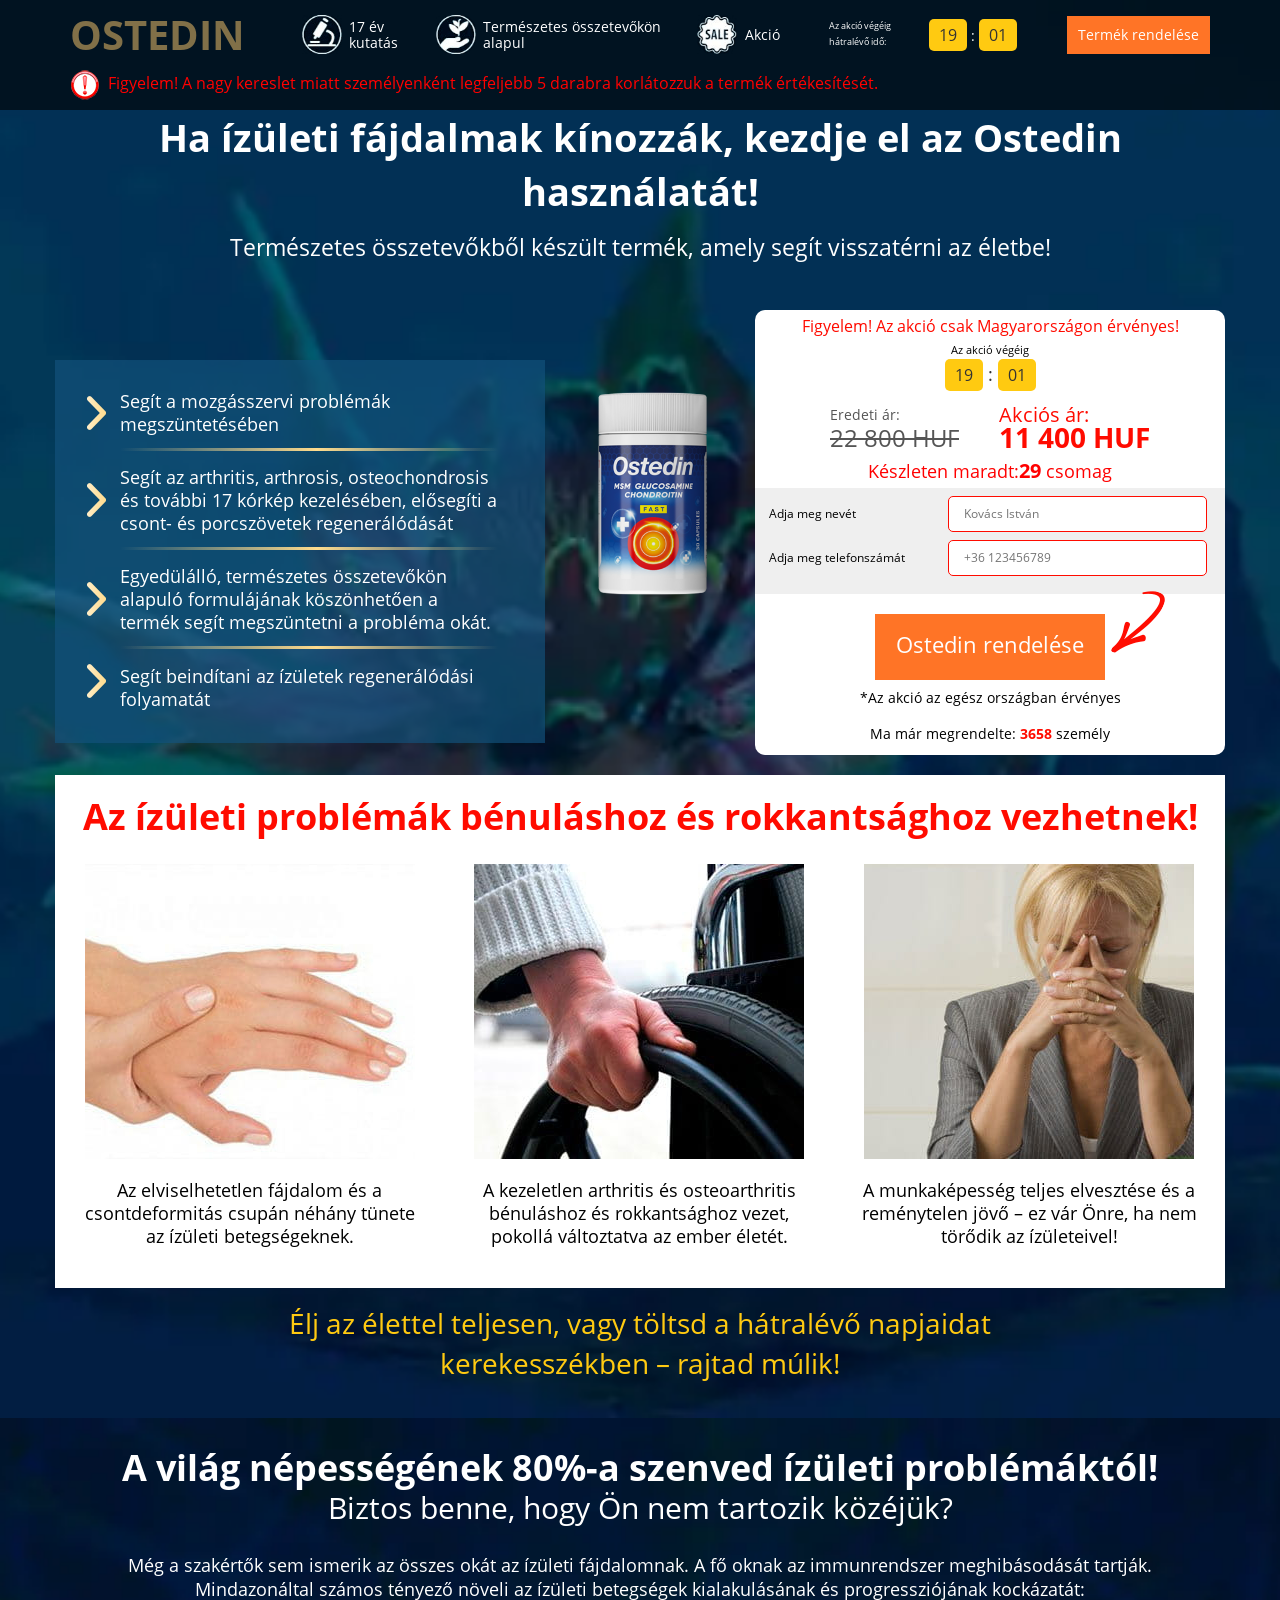
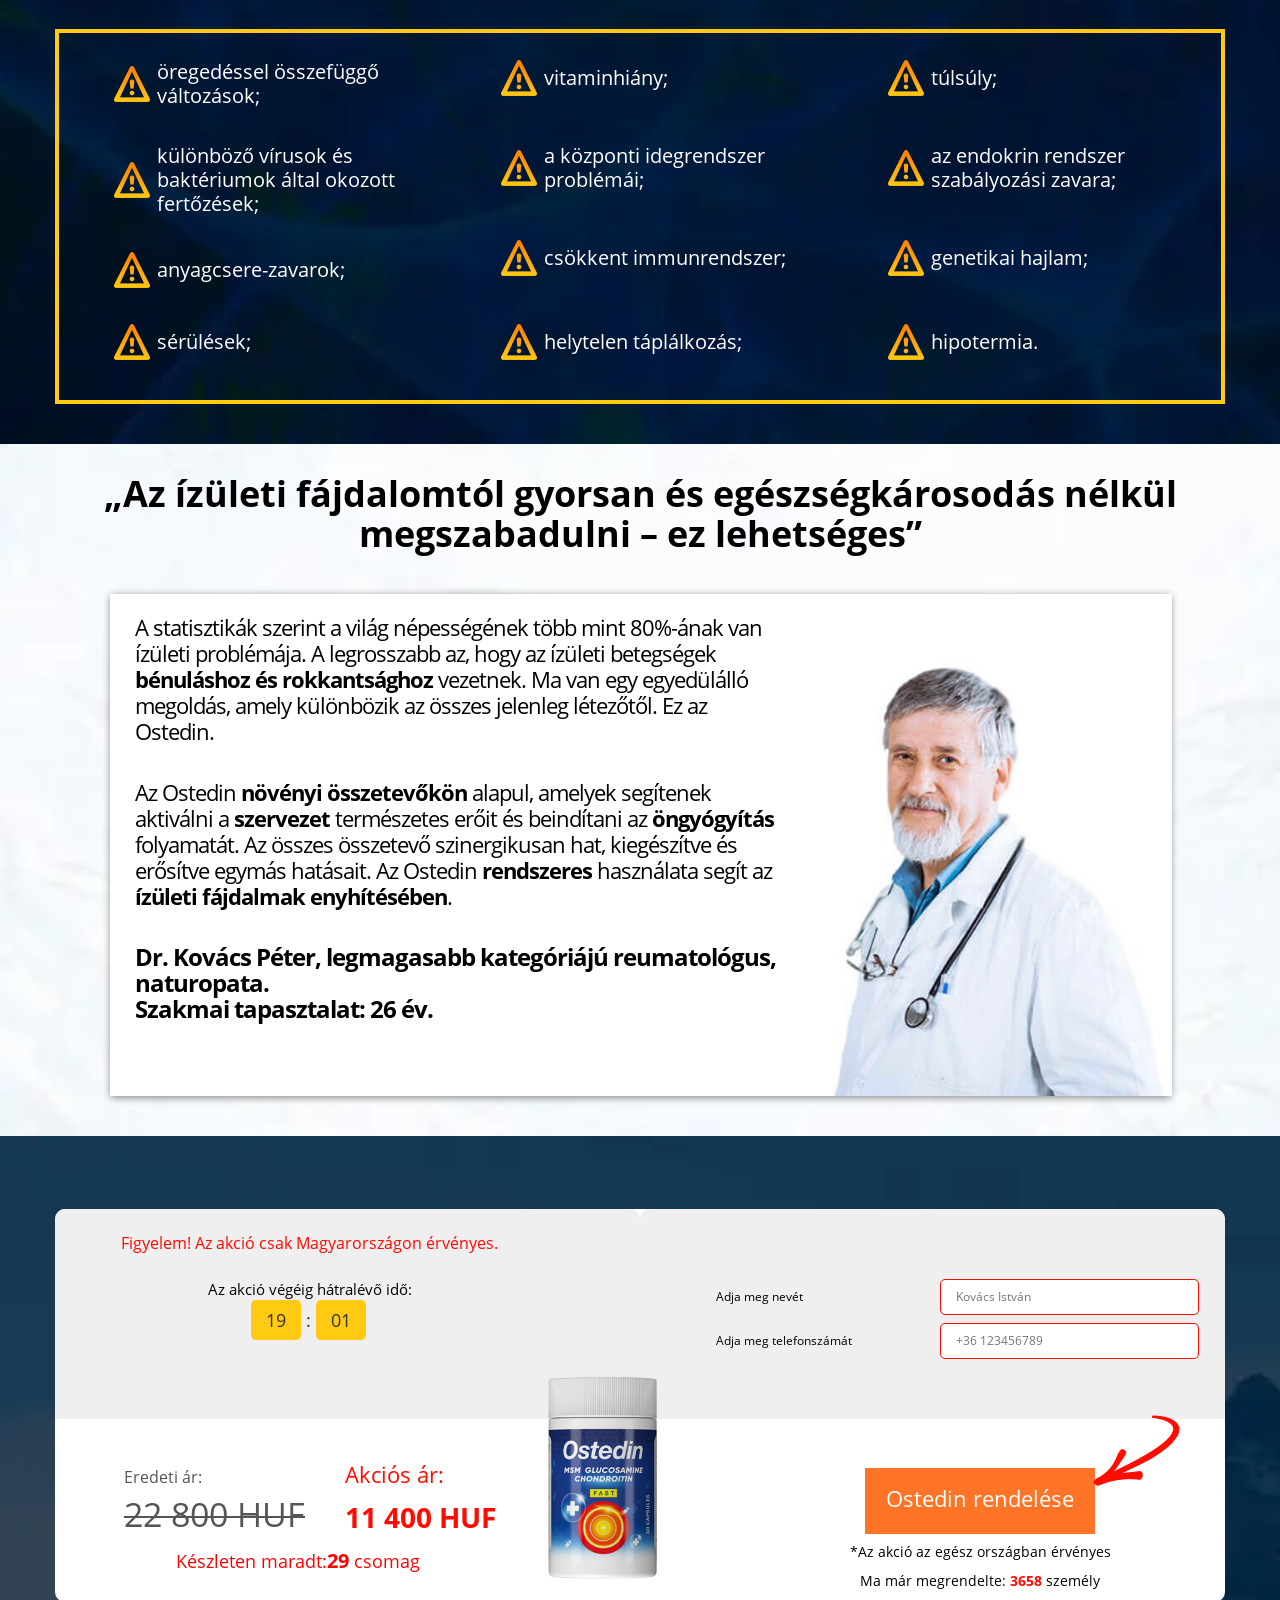
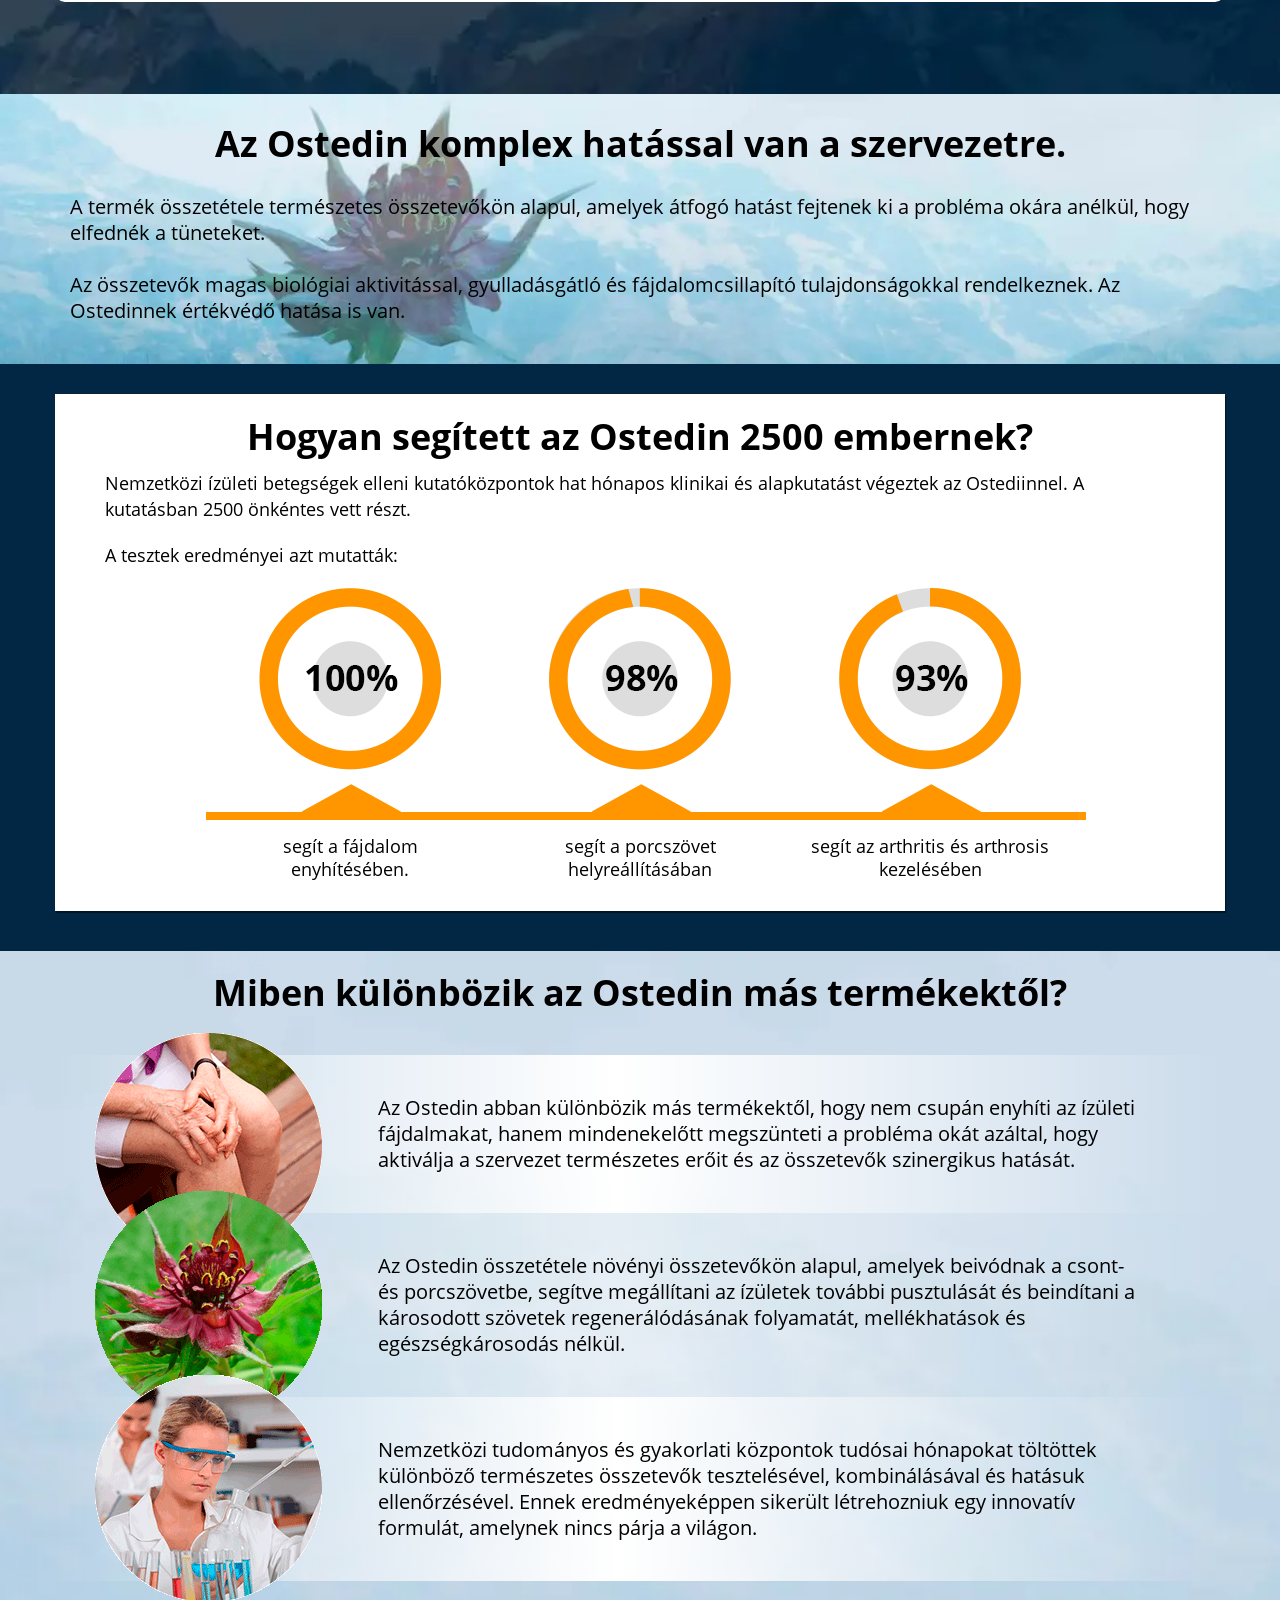
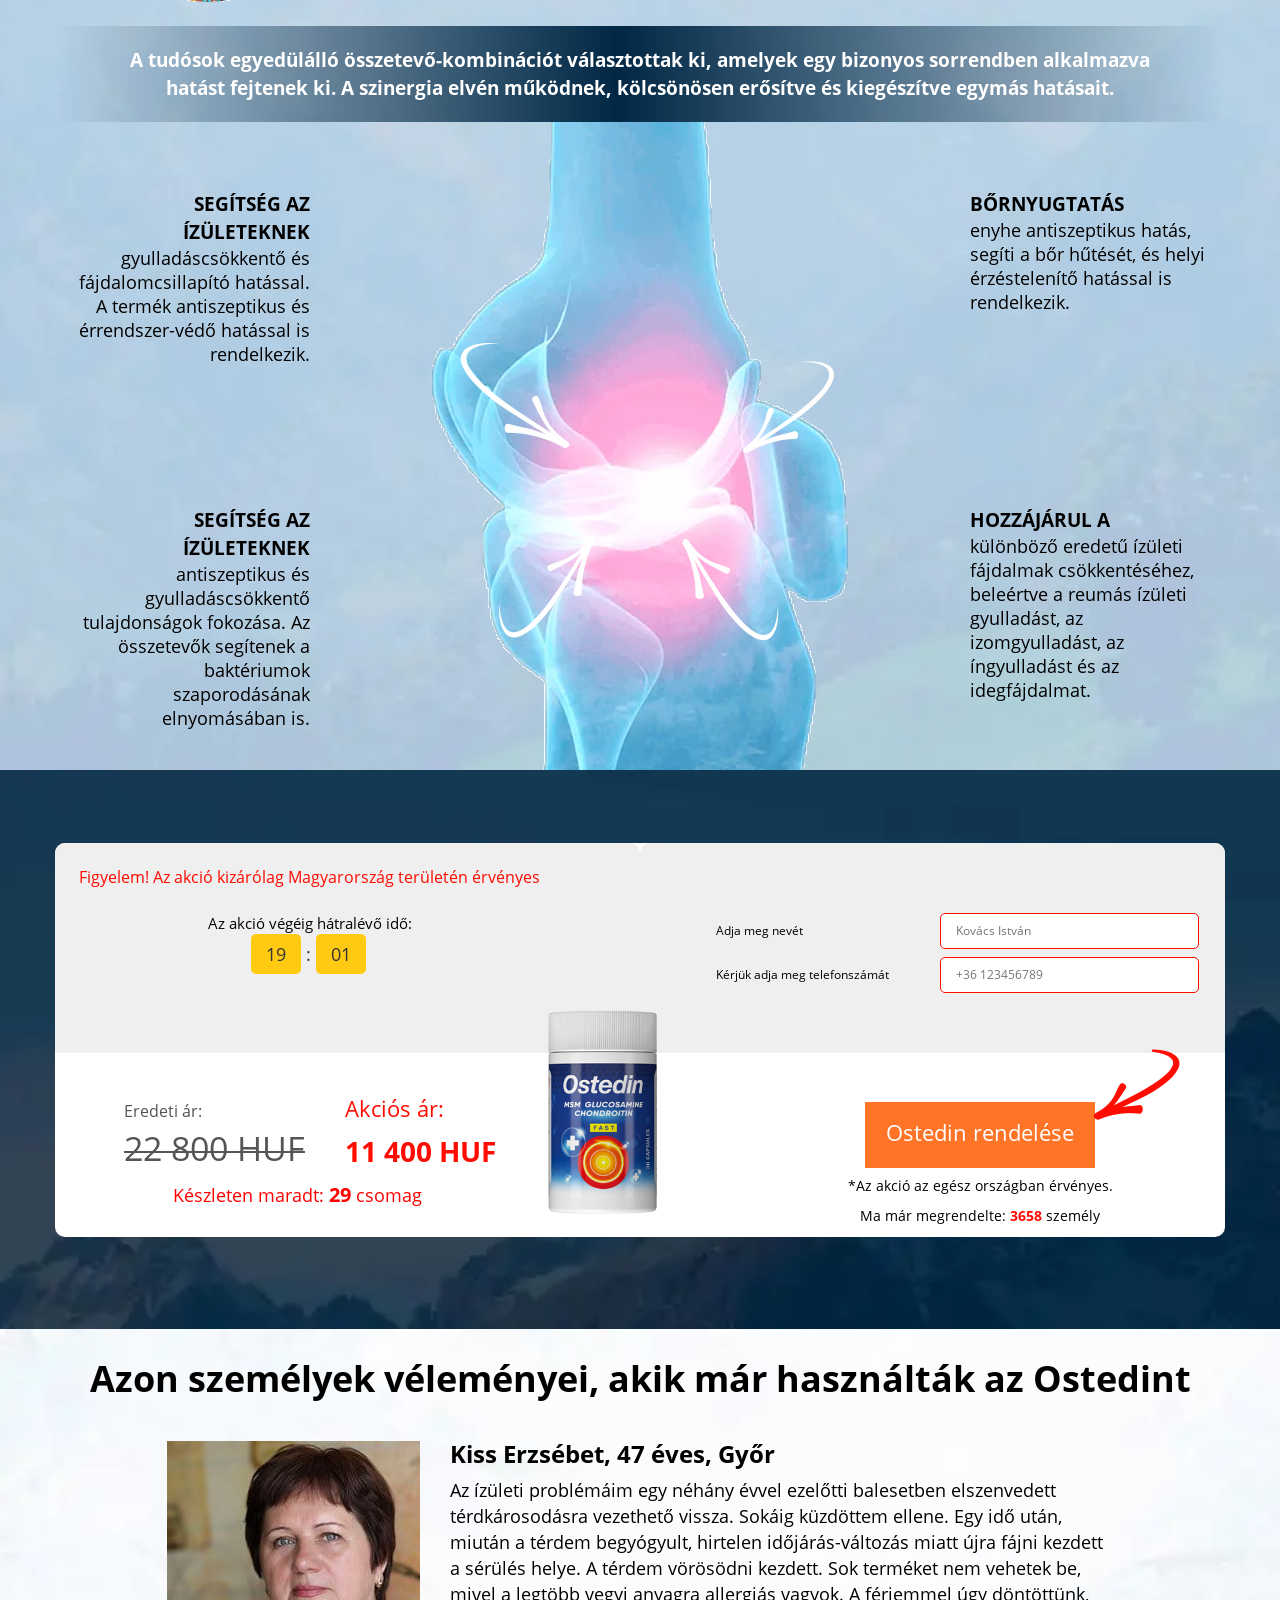
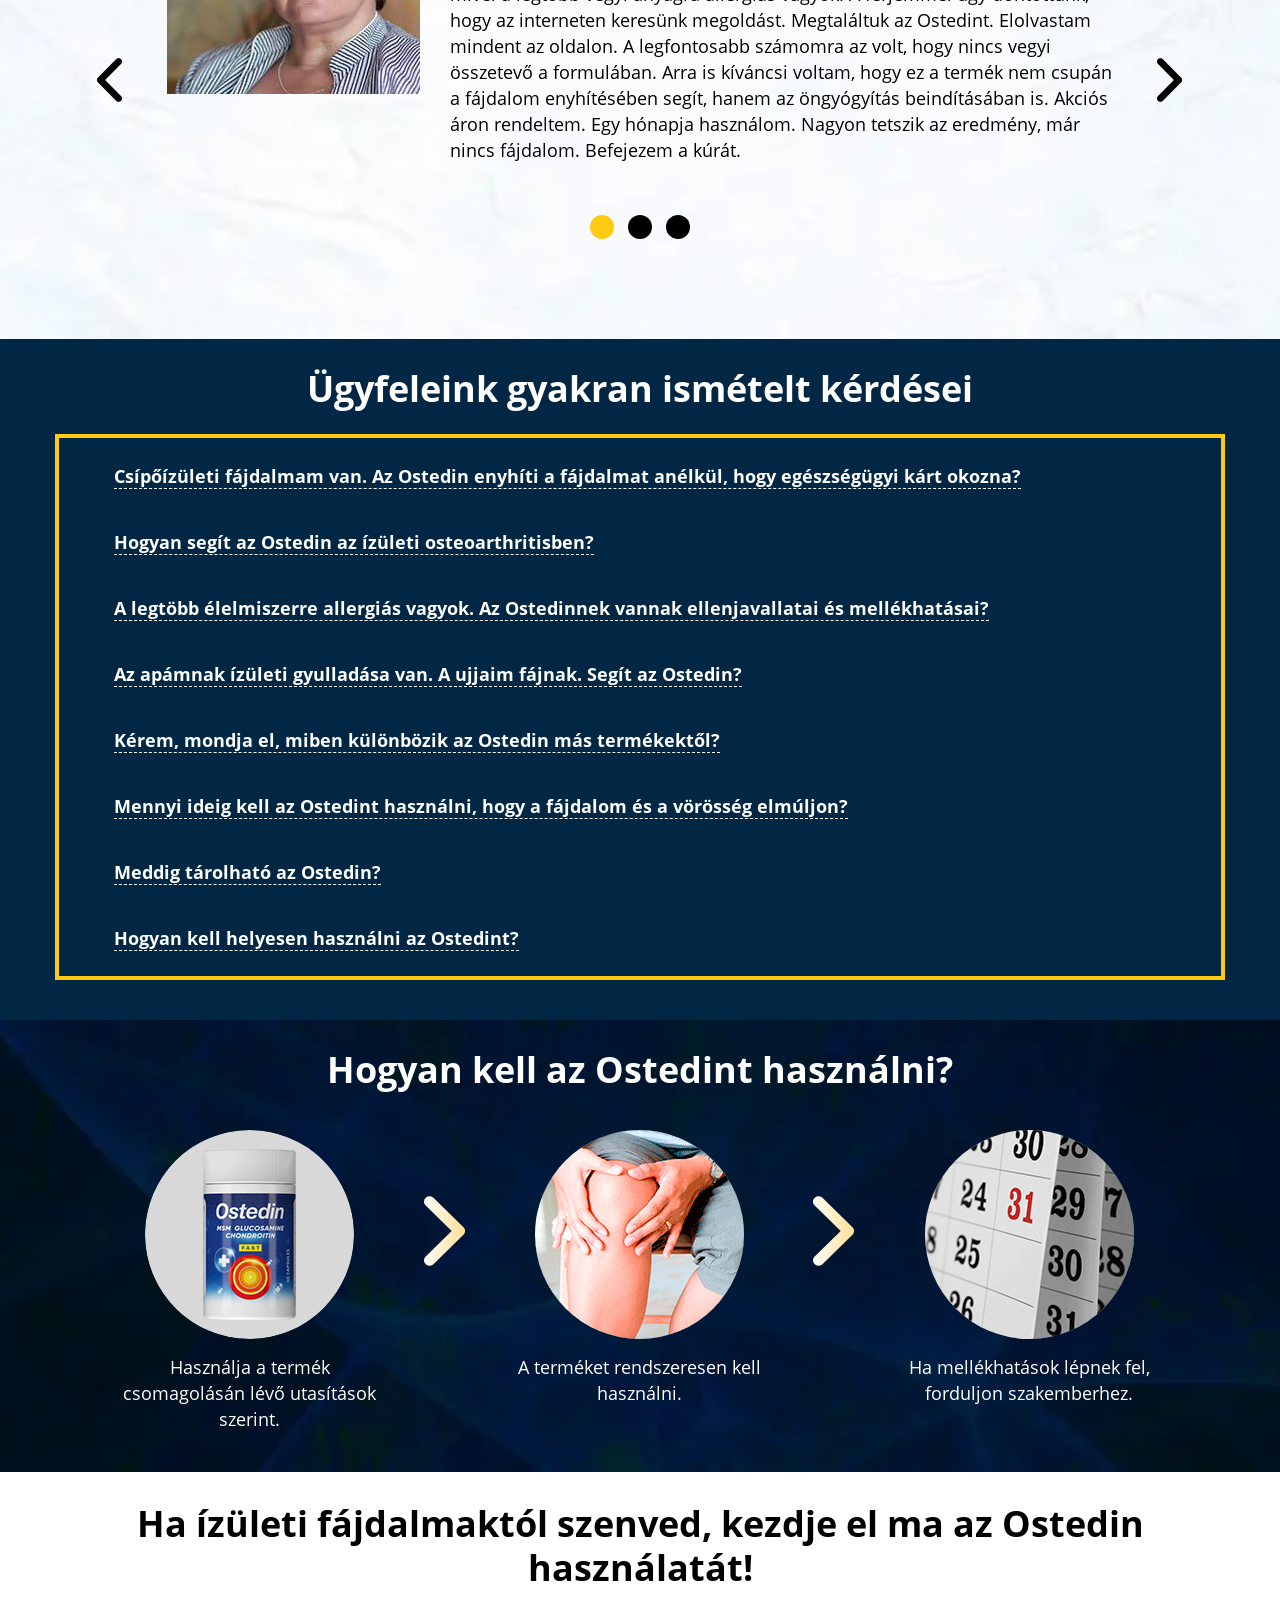
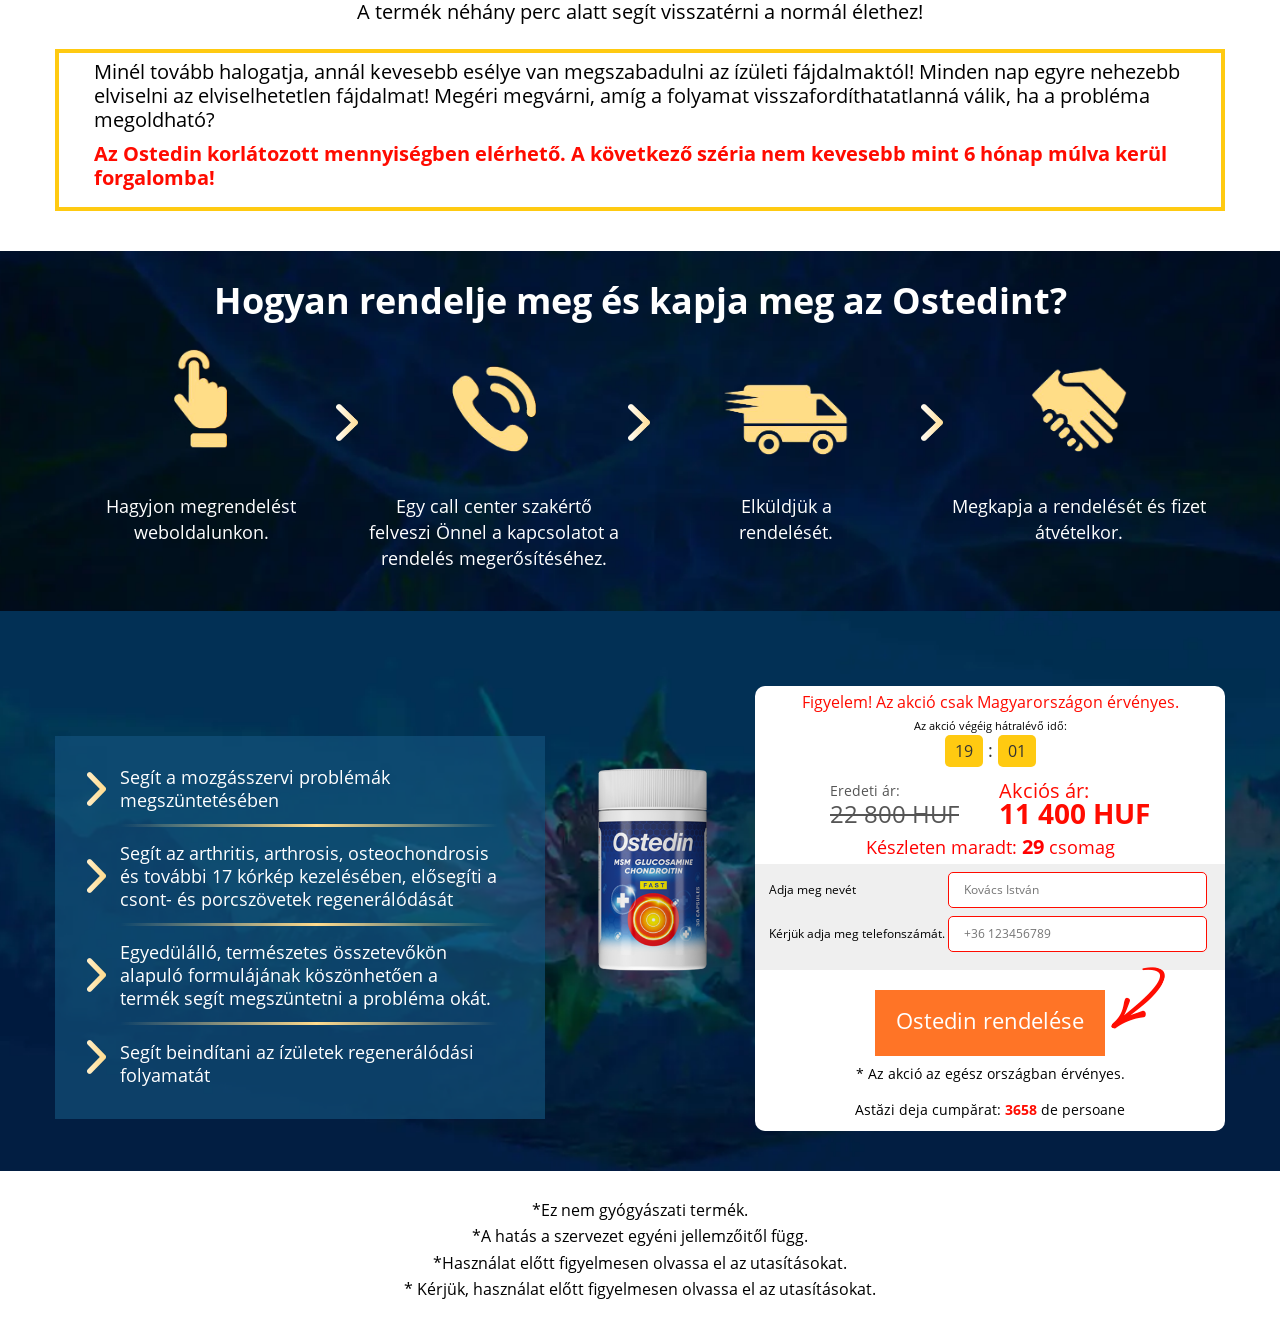
==== commit 6fca3d81: "Update index.html" ====
--- a/index.html
+++ b/index.html
@@ -1,5 +1,5 @@
 <!DOCTYPE html>
-<html lang="hu" dir="ltr" class="  webp webp-alpha webp-animation webp-lossless">
+<html lang="hu-HU" dir="ltr" class="  webp webp-alpha webp-animation webp-lossless">
 
 <head>
 	<link rel="stylesheet" class="t-link-tag" href="css/t-font-face-link.css">
@@ -1021,4 +1021,4 @@
 	<script src="/tl-validator.js?country=hu&label=false"></script>
 </body>
 
-</html> +</html> 
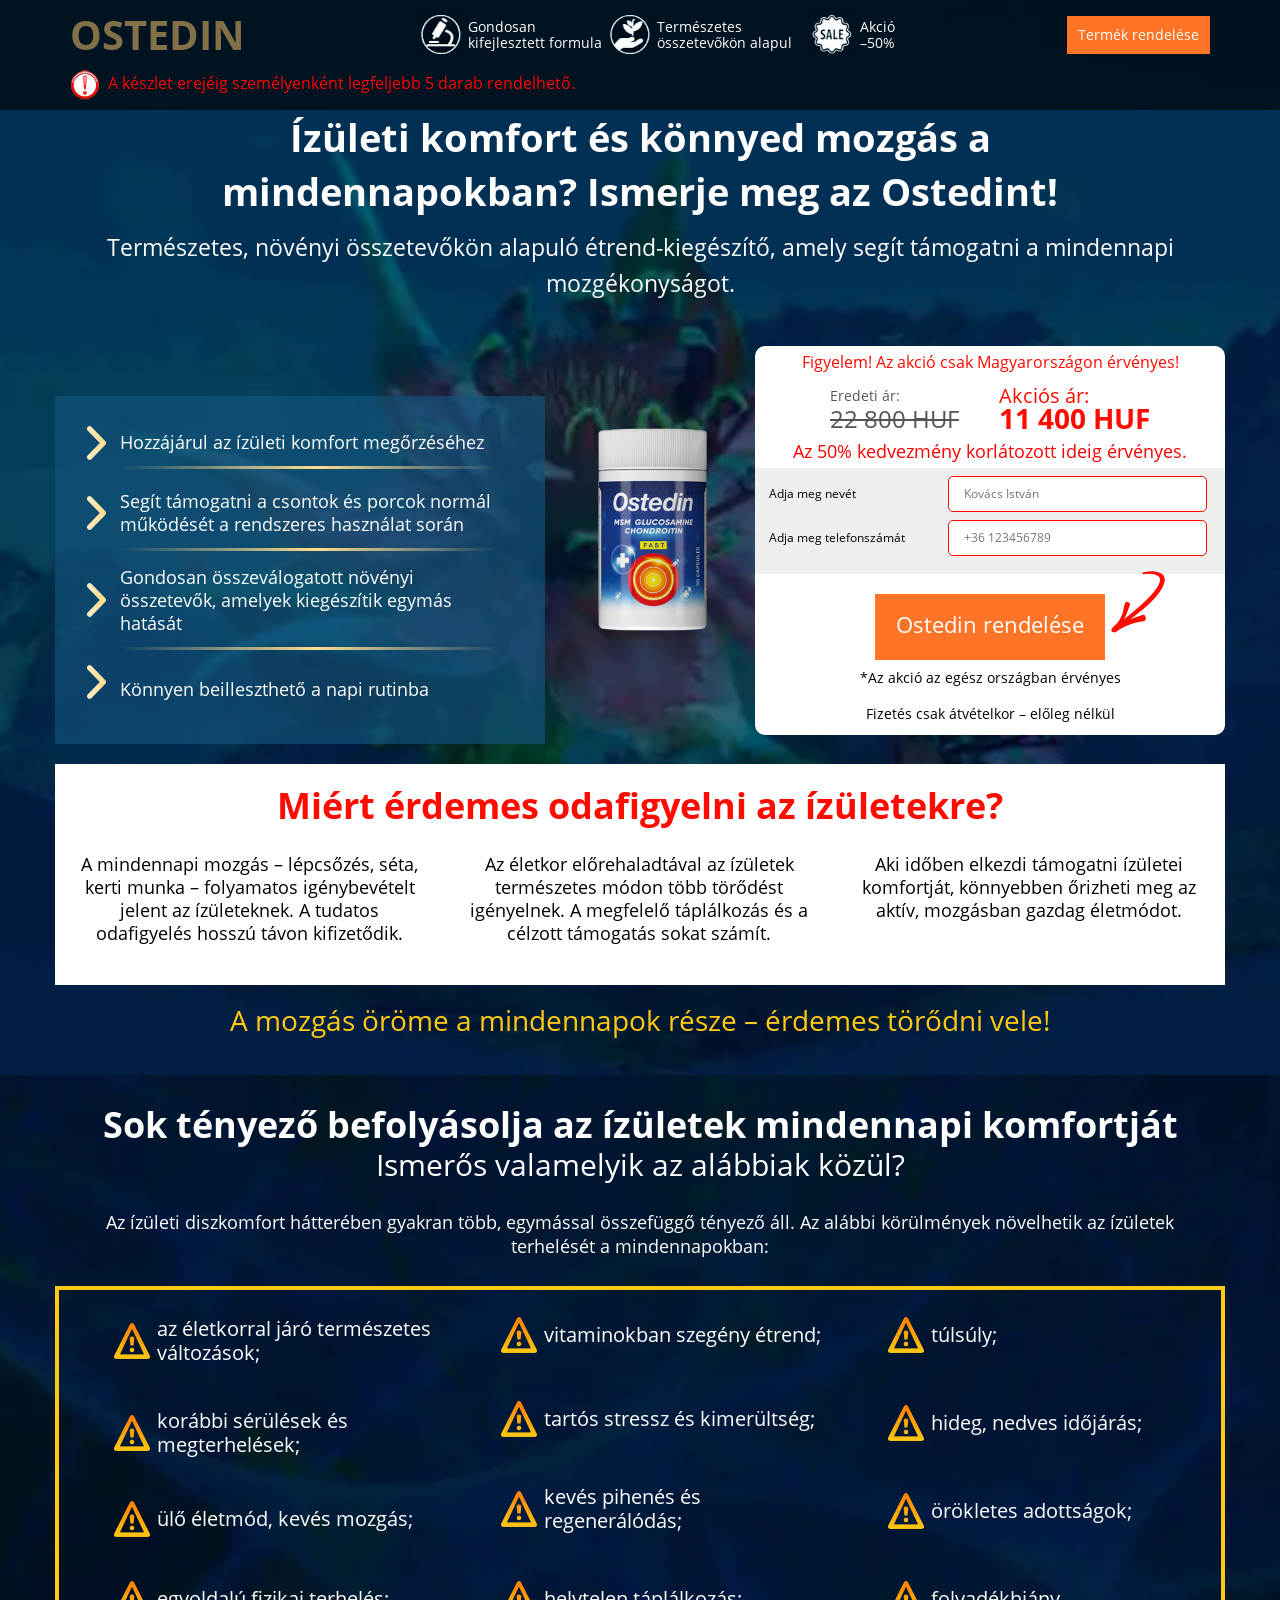
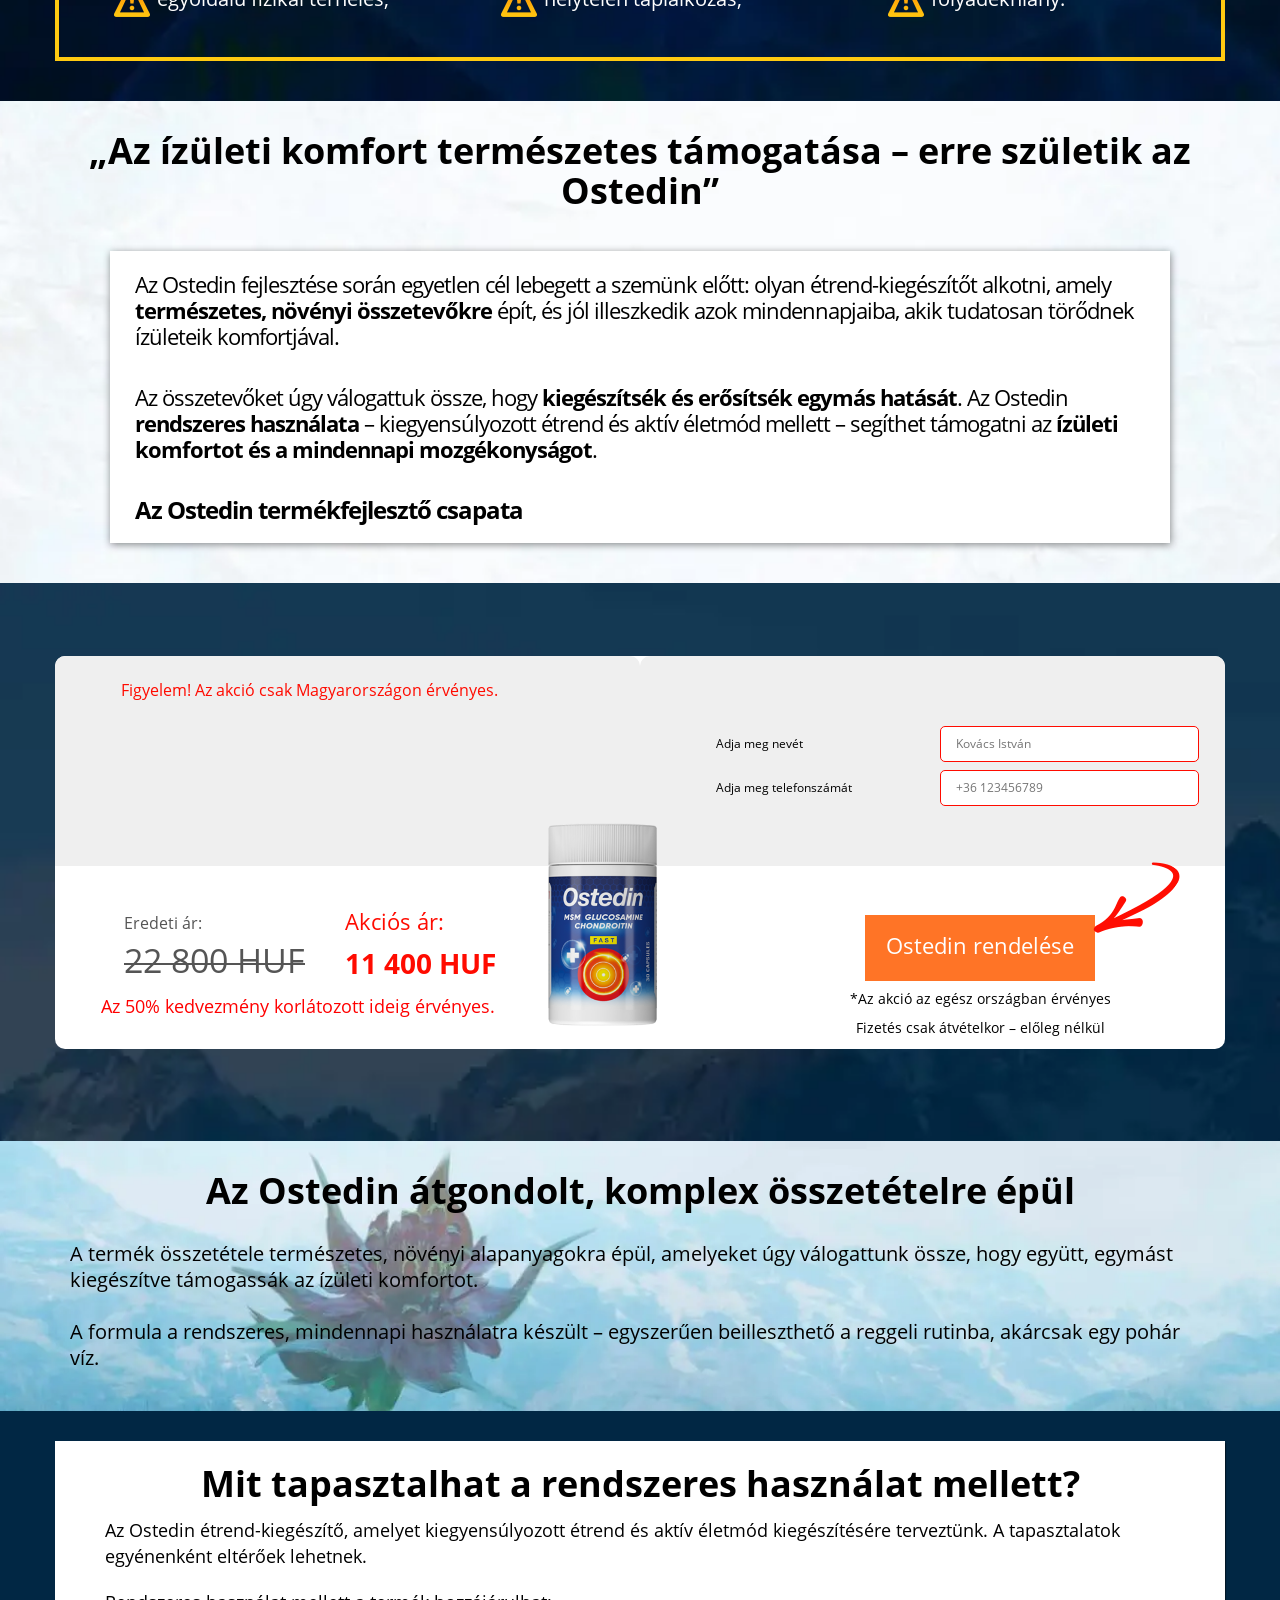
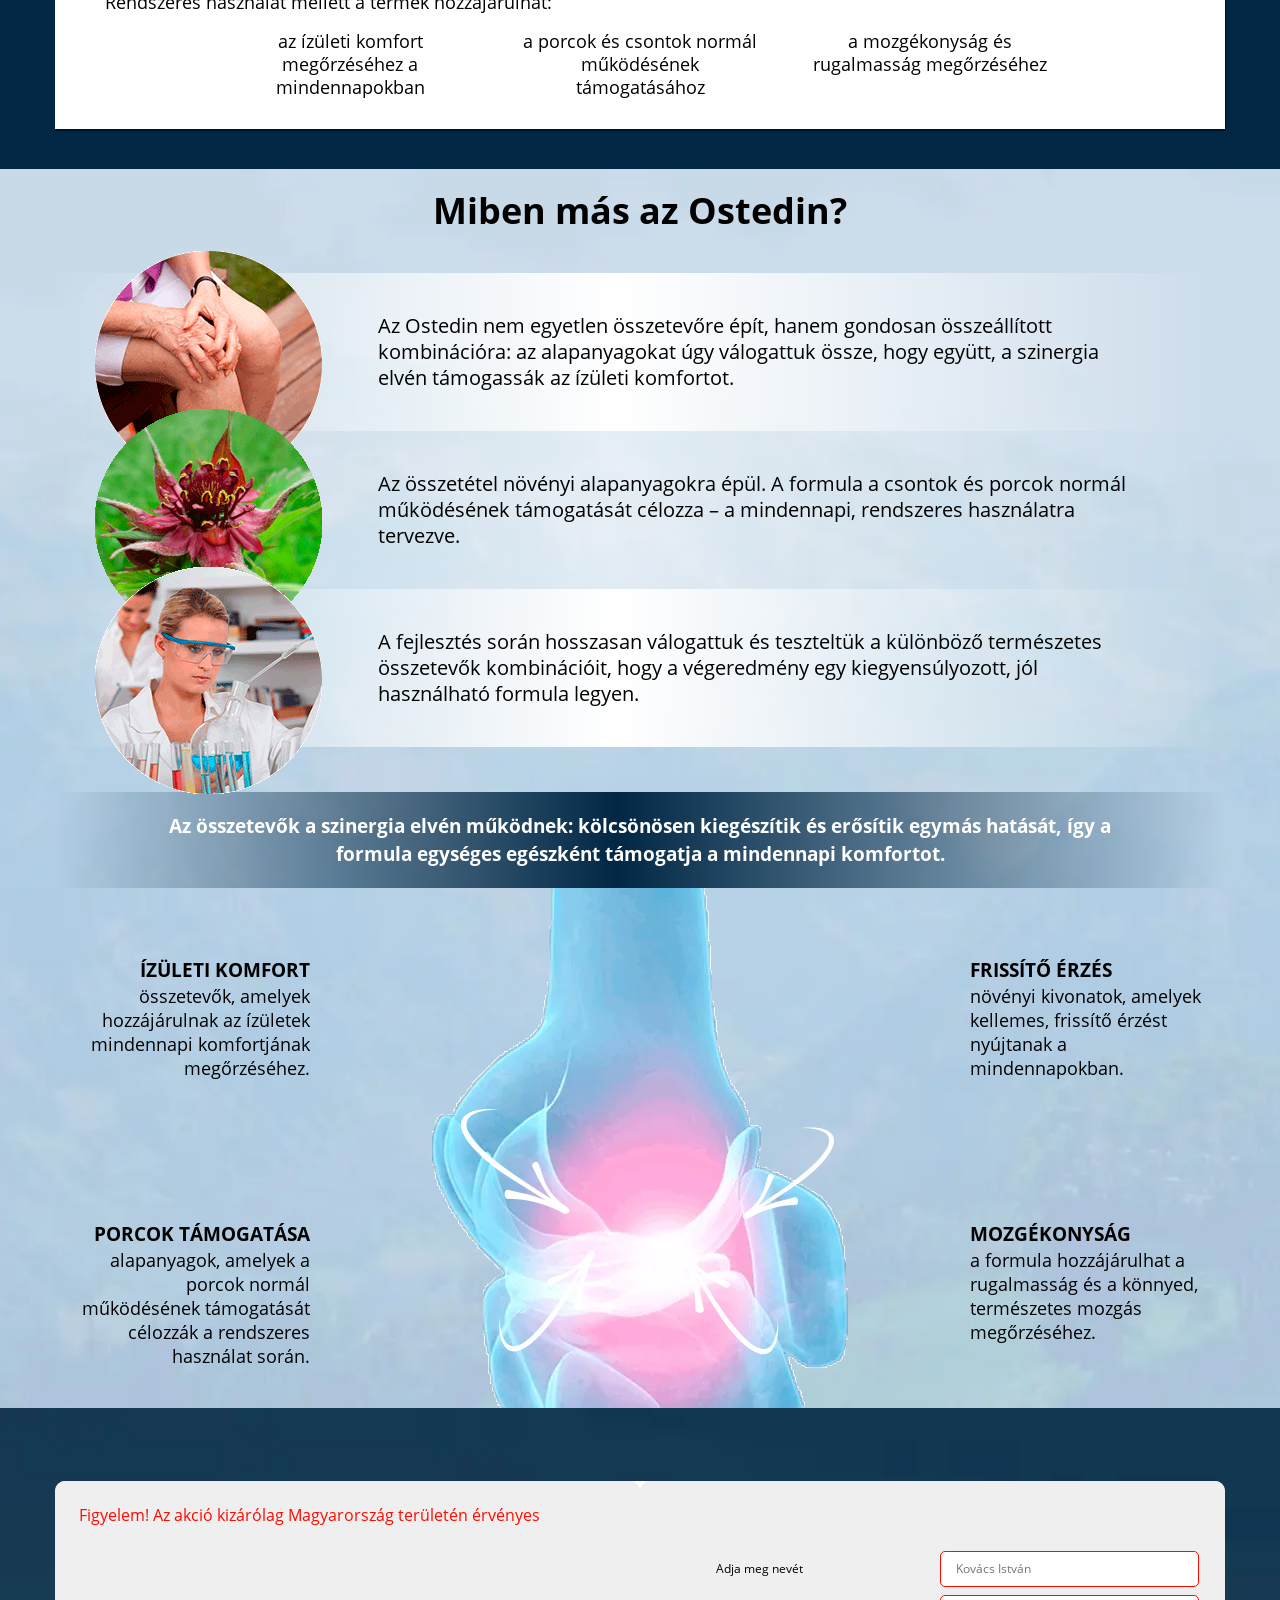
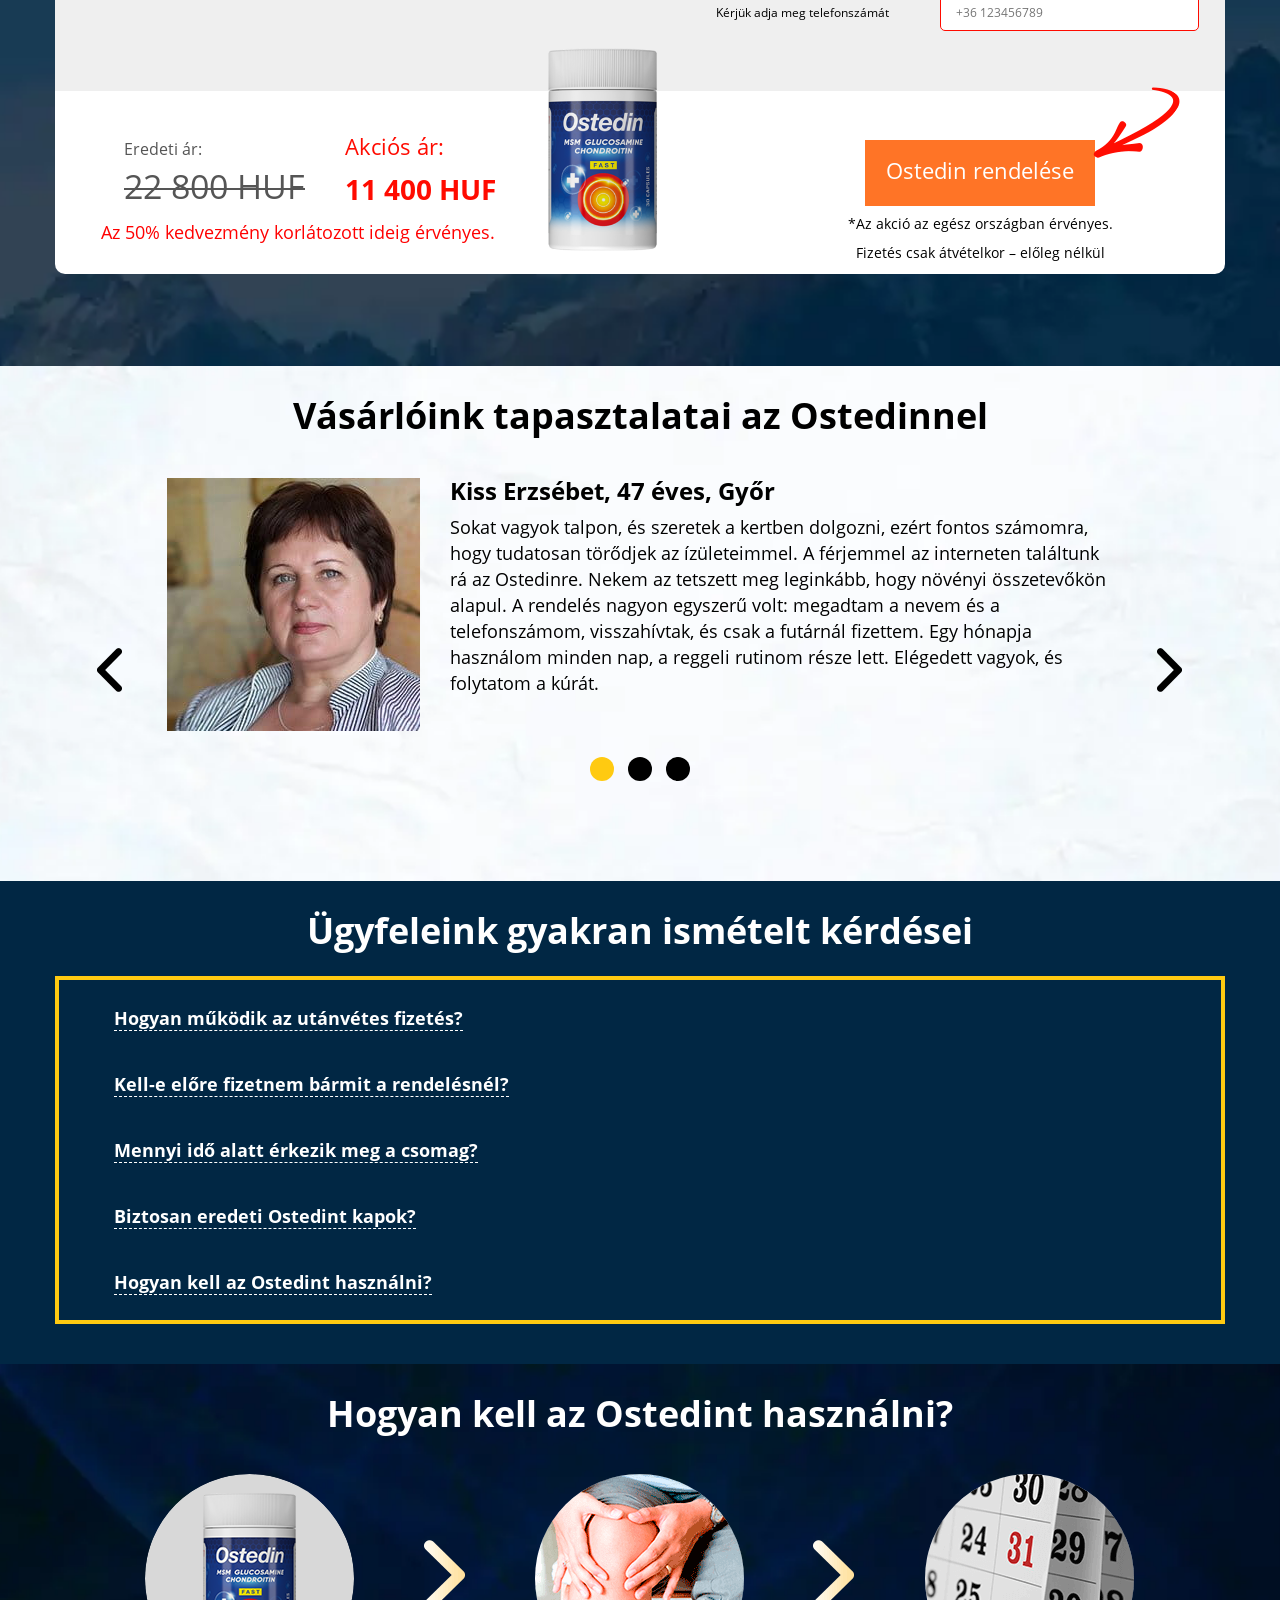
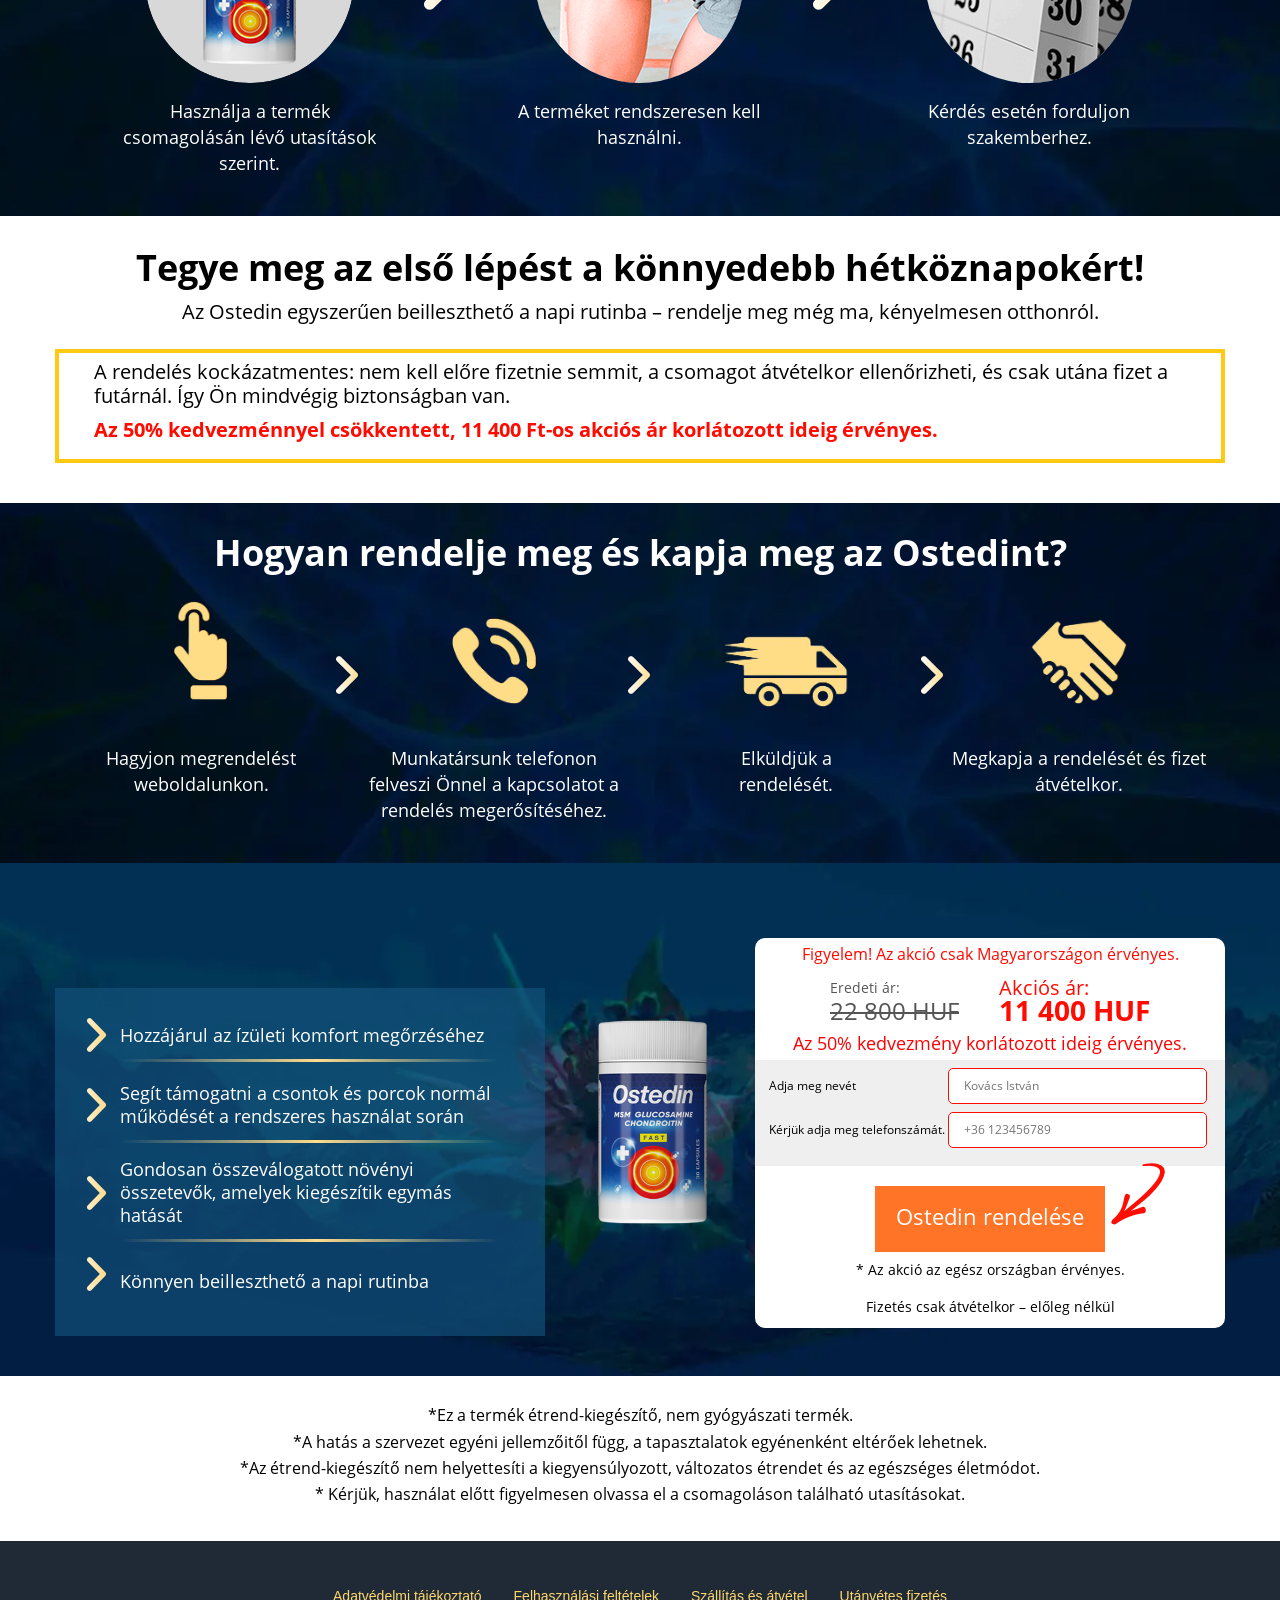
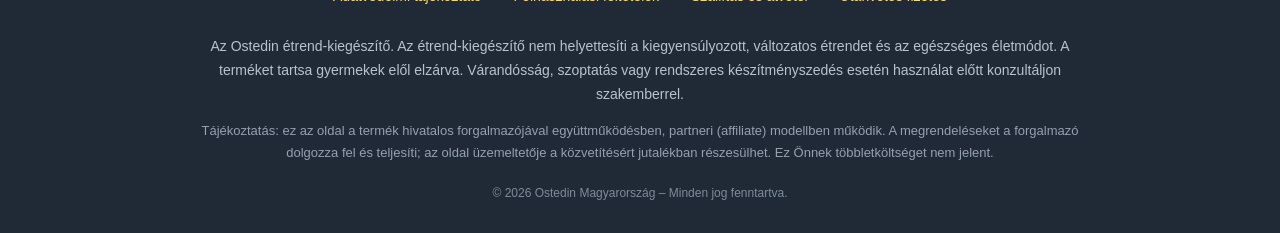
==== commit b99d7796: "Update index.html" ====
--- a/index.html
+++ b/index.html
@@ -5,7 +5,27 @@
 	<link rel="stylesheet" class="t-link-tag" href="css/t-font-face-link.css">
 	<meta charset="utf-8">
 	<meta content="width=device-width,initial-scale=1" name="viewport">
-	<title>Vásárolj Ostedint nagyon kedvező áron. Árak, vélemények. Rendelj Ostedint most!</title>
+
+	<!-- ===== SEO BASE ===== -->
+	<title>Ostedin – Rendelés akciós áron 50% kedvezménnyel | Fizetés átvételkor</title>
+	<meta name="description" content="Rendelje meg az Ostedint 50% kedvezménnyel: 11 400 Ft. Természetes összetevők az ízületi komfortért. Fizessen csak átvételkor, előleg nélkül. Gyors szállítás egész Magyarországon.">
+	<meta name="keywords" content="ostedin, ostedin rendelés, ostedin ára, ostedin vélemények, ostedin utánvét, ízületi étrend-kiegészítő, ízületi komfort kapszula, természetes ízületvédő">
+	<meta name="robots" content="index, follow">
+	<link rel="canonical" href="https://ostedinactive-hu-4juz.vercel.app/">
+
+	<!-- ===== OPEN GRAPH ===== -->
+	<meta property="og:type" content="website">
+	<meta property="og:locale" content="hu_HU">
+	<meta property="og:title" content="Ostedin – 50% kedvezmény, fizetés átvételkor">
+	<meta property="og:description" content="Természetes összetevőkön alapuló formula az ízületi komfort támogatására. Akciós ár: 11 400 Ft. Rendeljen előleg nélkül, fizessen csak a futárnál.">
+	<meta property="og:url" content="https://ostedinactive-hu-4juz.vercel.app/">
+	<meta property="og:image" content="https://ostedinactive-hu-4juz.vercel.app/img/artraid.png">
+	<meta property="og:site_name" content="Ostedin Magyarország">
+
+	<!-- ===== PERFORMANCE ===== -->
+	<link rel="preconnect" href="https://cdnjs.cloudflare.com" crossorigin>
+	<link rel="dns-prefetch" href="https://cdnjs.cloudflare.com">
+
 	<link rel="icon" href="img/favicon.png" type="image/x-icon">
 	<link href="css/style.css" rel="stylesheet">
 	<link rel="stylesheet" href="css/slick.css">
@@ -14,6 +34,134 @@
 			display: none !important;
 		}
 	</style>
+
+	<!-- ===== SCHEMA MARKUP (JSON-LD @graph) ===== -->
+	<script type="application/ld+json">
+	{
+	  "@context": "https://schema.org",
+	  "@graph": [
+	    {
+	      "@type": "Organization",
+	      "@id": "https://ostedinactive-hu-4juz.vercel.app/#organization",
+	      "name": "Ostedin Magyarország",
+	      "url": "https://ostedinactive-hu-4juz.vercel.app/",
+	      "logo": "https://ostedinactive-hu-4juz.vercel.app/img/favicon.png"
+	    },
+	    {
+	      "@type": "WebSite",
+	      "@id": "https://ostedinactive-hu-4juz.vercel.app/#website",
+	      "url": "https://ostedinactive-hu-4juz.vercel.app/",
+	      "name": "Ostedin – Hivatalos rendelési oldal",
+	      "inLanguage": "hu-HU",
+	      "publisher": { "@id": "https://ostedinactive-hu-4juz.vercel.app/#organization" }
+	    },
+	    {
+	      "@type": "BreadcrumbList",
+	      "@id": "https://ostedinactive-hu-4juz.vercel.app/#breadcrumb",
+	      "itemListElement": [
+	        {
+	          "@type": "ListItem",
+	          "position": 1,
+	          "name": "Főoldal",
+	          "item": "https://ostedinactive-hu-4juz.vercel.app/"
+	        }
+	      ]
+	    },
+	    {
+	      "@type": "Product",
+	      "@id": "https://ostedinactive-hu-4juz.vercel.app/#product",
+	      "name": "Ostedin",
+	      "image": "https://ostedinactive-hu-4juz.vercel.app/img/artraid.png",
+	      "description": "Természetes, növényi összetevőkön alapuló étrend-kiegészítő az ízületi komfort és a mindennapi mozgékonyság támogatására. Utánvétes fizetés: rendeljen előleg nélkül, és fizessen csak átvételkor.",
+	      "brand": { "@type": "Brand", "name": "Ostedin" },
+	      "aggregateRating": {
+	        "@type": "AggregateRating",
+	        "ratingValue": "4.8",
+	        "reviewCount": "127",
+	        "bestRating": "5",
+	        "worstRating": "1"
+	      },
+	      "review": [
+	        {
+	          "@type": "Review",
+	          "author": { "@type": "Person", "name": "Kiss Erzsébet" },
+	          "reviewRating": { "@type": "Rating", "ratingValue": "5", "bestRating": "5" },
+	          "reviewBody": "Fontos volt számomra, hogy növényi összetevőkön alapul. A rendelés egyszerű volt, és csak a futárnál fizettem. A napi rutinom része lett, és elégedett vagyok."
+	        },
+	        {
+	          "@type": "Review",
+	          "author": { "@type": "Person", "name": "Nagy Péter" },
+	          "reviewRating": { "@type": "Rating", "ratingValue": "5", "bestRating": "5" },
+	          "reviewBody": "Gyorsan megérkezett a csomag, átvételkor fizettem. Rendszeresen használom, és jólesik a mindennapi mozgás mellett."
+	        },
+	        {
+	          "@type": "Review",
+	          "author": { "@type": "Person", "name": "Szabó Irén" },
+	          "reviewRating": { "@type": "Rating", "ratingValue": "4", "bestRating": "5" },
+	          "reviewBody": "A lányom segített megrendelni. Tetszett, hogy nem kellett előre fizetni semmit. A kúrát végigcsinálom, ahogy a csomagoláson szerepel."
+	        }
+	      ],
+	      "offers": {
+	        "@type": "Offer",
+	        "url": "https://ostedinactive-hu-4juz.vercel.app/",
+	        "priceCurrency": "HUF",
+	        "price": "11400",
+	        "priceValidUntil": "2026-12-31",
+	        "availability": "https://schema.org/InStock",
+	        "itemCondition": "https://schema.org/NewCondition",
+	        "seller": { "@id": "https://ostedinactive-hu-4juz.vercel.app/#organization" }
+	      }
+	    },
+	    {
+	      "@type": "FAQPage",
+	      "@id": "https://ostedinactive-hu-4juz.vercel.app/#faq",
+	      "mainEntity": [
+	        {
+	          "@type": "Question",
+	          "name": "Hogyan működik az utánvétes fizetés?",
+	          "acceptedAnswer": {
+	            "@type": "Answer",
+	            "text": "Adja meg nevét és telefonszámát az űrlapon. Munkatársunk telefonon visszahívja a rendelés megerősítéséhez. A csomagot a futár kézbesíti, és Ön csak átvételkor fizet, készpénzben. Előleget nem kell fizetnie."
+	          }
+	        },
+	        {
+	          "@type": "Question",
+	          "name": "Kell-e előre fizetnem bármit a rendelésnél?",
+	          "acceptedAnswer": {
+	            "@type": "Answer",
+	            "text": "Nem. A rendelés leadása nem jár előzetes fizetéssel. A teljes összeget csak akkor fizeti ki, amikor a csomagot átveszi a futártól. Átvétel előtt ellenőrizheti a csomagot."
+	          }
+	        },
+	        {
+	          "@type": "Question",
+	          "name": "Mennyi idő alatt érkezik meg a csomag?",
+	          "acceptedAnswer": {
+	            "@type": "Answer",
+	            "text": "A telefonos megerősítés után a csomagot néhány munkanapon belül kézbesíti a futárszolgálat, Magyarország egész területén."
+	          }
+	        },
+	        {
+	          "@type": "Question",
+	          "name": "Biztosan eredeti Ostedint kapok?",
+	          "acceptedAnswer": {
+	            "@type": "Answer",
+	            "text": "Igen. Ezen az oldalon keresztül a hivatalos forgalmazótól rendel, így garantáltan eredeti terméket kap, gyári csomagolásban. Az eredeti termék érdekében kerülje az ismeretlen forrásból származó ajánlatokat."
+	          }
+	        },
+	        {
+	          "@type": "Question",
+	          "name": "Hogyan kell az Ostedint használni?",
+	          "acceptedAnswer": {
+	            "@type": "Answer",
+	            "text": "Kövesse a csomagoláson feltüntetett használati utasítást, és használja a terméket rendszeresen. Az Ostedin étrend-kiegészítő, amely nem helyettesíti a kiegyensúlyozott étrendet. Kérdés esetén forduljon szakemberhez."
+	          }
+	        }
+	      ]
+	    }
+	  ]
+	}
+	</script>
+
 <script type="text/javascript" src="script_land.js" defer></script></head>
 
 <body class="timer-different ev-date">
@@ -29,7 +177,7 @@
 								</div>
 								<div class="top-slogan hidden-xs hidden-sm">
 									<div class="top-slogan__item item01">
-										<i class="demo-icon icn-microscope"></i><span class="lt0">17 év kutatás</span>
+										<i class="demo-icon icn-microscope"></i><span class="lt0">Gondosan kifejlesztett formula</span>
 									</div>
 									<div class="top-slogan__item item02">
 										<i class="demo-icon icn-gardening" data-style="flex-shrink: 0;"></i><span class="lt1">Természetes összetevőkön alapul
@@ -37,17 +185,7 @@
 									</div>
 									<div class="top-slogan__item item03">
 										<i class="demo-icon icn-sale-sticker" data-style="flex-shrink: 0;"></i><span
-											class="lt2">Akció</span>
-									</div>
-								</div>
-								<div class="clock-block clock-block-row hidden-xs hidden-sm">
-									<div class="clock-header lt3">
-										Az akció végéig hátralévő idő:
-									</div>
-									<div class="timer">
-										<span class="timer__item hours">0</span>
-										:
-										<span class="timer__item minutes">0</span>
+											class="lt2">Akció –50%</span>
 									</div>
 								</div>
 								<div class="top-btn hidden-xs">
@@ -57,8 +195,8 @@
 						</div>
 					</div>
 					<p class="lt8 inL_880141">
-						<img class="warn-icon" alt="" src="img/warn.png">
-						&nbsp;Figyelem! A nagy kereslet miatt személyenként legfeljebb 5 darabra korlátozzuk a termék értékesítését.
+						<img class="warn-icon" alt="Figyelmeztetés ikon" src="img/warn.png">
+						&nbsp;A készlet erejéig személyenként legfeljebb 5 darab rendelhető.
 					</p>
 				</div>
 			</div>
@@ -66,9 +204,9 @@
 				<div class="container">
 					<div class="row">
 						<div class="col-xs-12 col-sm-12 col-md-12 col-lg-12">
-							<h1 class="lt9">Ha ízületi fájdalmak kínozzák, kezdje el az Ostedin használatát!</h1>
+							<h1 class="lt9">Ízületi komfort és könnyed mozgás a mindennapokban? Ismerje meg az Ostedint!</h1>
 							<div class="under-header lt10">
-								Természetes összetevőkből készült termék, amely segít visszatérni az életbe!
+								Természetes, növényi összetevőkön alapuló étrend-kiegészítő, amely segít támogatni a mindennapi mozgékonyságot.
 							</div>
 						</div>
 					</div>
@@ -76,24 +214,24 @@
 						<div class="col-xs-12 col-sm-12 col-md-6 col-lg-6">
 							<div class="list-ok">
 								<ul class="list-ok-items">
-									<li><img alt="" src="img/arrow-right.png">
+									<li><img alt="Pipa ikon" src="img/arrow-right.png">
 										<span class="lt11">
-											Segít a mozgásszervi problémák megszüntetésében
+											Hozzájárul az ízületi komfort megőrzéséhez
 										</span>
 									</li>
-									<li><img alt="" src="img/arrow-right.png">
+									<li><img alt="Pipa ikon" src="img/arrow-right.png">
 										<span class="lt12">
-											Segít az arthritis, arthrosis, osteochondrosis és további 17 kórkép kezelésében, elősegíti a csont- és porcszövetek regenerálódását
+											Segít támogatni a csontok és porcok normál működését a rendszeres használat során
 										</span>
 									</li>
-									<li><img alt="" src="img/arrow-right.png">
+									<li><img alt="Pipa ikon" src="img/arrow-right.png">
 										<span class="lt13">
-											Egyedülálló, természetes összetevőkön alapuló formulájának köszönhetően a termék segít megszüntetni a probléma okát.
+											Gondosan összeválogatott növényi összetevők, amelyek kiegészítik egymás hatását
 										</span>
 									</li>
-									<li><img alt="" src="img/arrow-right.png">
+									<li><img alt="Pipa ikon" src="img/arrow-right.png">
 										<span class="lt14">
-											Segít beindítani az ízületek regenerálódási folyamatát
+											Könnyen beilleszthető a napi rutinba
 										</span>
 									</li>
 								</ul>
@@ -102,7 +240,7 @@
 						<div class="col-xs-12 col-sm-12 col-md-6 col-lg-6">
 							<div class="form clearfix">
 								<a href="/">
-									<img alt="" class="pack" src="img/artraid.png">
+									<img alt="Ostedin csomagolás" class="pack" src="img/artraid.png">
 								</a>
 								<div class="order-form">
 									<div class="order-form-header yellow hidden-xs lt15">
@@ -115,32 +253,21 @@
 											<div class="conditions-text red">
 												<span class="lt16">Figyelem! Az akció csak Magyarországon érvényes!</span>
 											</div>
-											<div class="clock-block">
-												<div class="clock-header lt3">
-													Az akció végéig
-												</div>
-												<div class="timer">
-													<span class="timer__item hours">0</span>
-													:
-													<span class="timer__item minutes">0</span>
-												</div>
-											</div>
 											<div class="conditions-price">
 												<div class="old-price">
 													<span class="title lt21">Eredeti ár:</span>
 													<span class="cost">
-														<span class="price_land_s4 price_old x_price_previous al-cost-promo">€</span>
+														<span class="price_land_s4 price_old x_price_previous al-cost-promo"></span>
 													</span>
 												</div>
 												<div class="price red">
 													<span class="title lt22">Akciós ár:</span>
 													<span class="cost">
-														<span class="price_land_s1 price_main x_price_current al-cost">€</span>
+														<span class="price_land_s1 price_main x_price_current al-cost"></span>
 													</span>
 												</div>
 											</div>
-											<p class="lt23 form__lastpack">Készleten maradt:<span
-													class="goods_left_num lastpack inL_674897 js-countdown">29</span> csomag</p>
+											<p class="lt23 form__lastpack">Az 50% kedvezmény korlátozott ideig érvényes.</p>
 										</div>
 										<div class="input-block">
 											<div class="ib-name">
@@ -162,7 +289,7 @@
 											<img alt="" class="arrow" src="img/arrow-to-btn.png">
 										</div>
 										<div class="count-bay lt28">
-											Ma már megrendelte: <span class="count-bayer red">3658</span> személy
+											Fizetés csak átvételkor – előleg nélkül
 										</div>
 									</form>
 								</div>
@@ -171,41 +298,26 @@
 					</div>
 					<div class="row pain">
 						<div class="col-md-12 col-lg-12">
-							<h2 class="red lt29">Az ízületi problémák bénuláshoz és rokkantsághoz vezhetnek!</h2>
+							<h2 class="red lt29">Miért érdemes odafigyelni az ízületekre?</h2>
 						</div>
 						<div class="col-xs-12 col-sm-12 col-md-4 col-lg-4">
 							<div class="pain-item">
-								<div class="pain-item__img">
-									<a href="/">
-										<img alt="" src="img/pain01.jpg" loading="lazy">
-									</a>
-								</div>
 								<div class="pain-item__text lt30">
-									Az elviselhetetlen fájdalom és a csontdeformitás csupán néhány tünete az ízületi betegségeknek.
+									A mindennapi mozgás – lépcsőzés, séta, kerti munka – folyamatos igénybevételt jelent az ízületeknek. A tudatos odafigyelés hosszú távon kifizetődik.
 								</div>
 							</div>
 						</div>
 						<div class="col-xs-12 col-sm-12 col-md-4 col-lg-4">
 							<div class="pain-item">
-								<div class="pain-item__img">
-									<a href="/">
-										<img alt="" src="img/pain02.jpg" loading="lazy">
-									</a>
-								</div>
 								<div class="pain-item__text lt31">
-									A kezeletlen arthritis és osteoarthritis bénuláshoz és rokkantsághoz vezet, pokollá változtatva az ember életét.
+									Az életkor előrehaladtával az ízületek természetes módon több törődést igényelnek. A megfelelő táplálkozás és a célzott támogatás sokat számít.
 								</div>
 							</div>
 						</div>
 						<div class="col-xs-12 col-sm-12 col-md-4 col-lg-4">
 							<div class="pain-item">
-								<div class="pain-item__img">
-									<a href="/">
-										<img alt="" src="img/pain03.jpg" loading="lazy">
-									</a>
-								</div>
 								<div class="pain-item__text lt32">
-									A munkaképesség teljes elvesztése és a reménytelen jövő – ez vár Önre, ha nem törődik az ízületeivel!
+									Aki időben elkezdi támogatni ízületei komfortját, könnyebben őrizheti meg az aktív, mozgásban gazdag életmódot.
 								</div>
 							</div>
 						</div>
@@ -213,7 +325,7 @@
 					<div class="row">
 						<div class="col-xs-12 col-sm-12 col-md-12 col-lg-12">
 							<div class="hfooter yellow lt33">
-								Élj az élettel teljesen, vagy töltsd a hátralévő napjaidat kerekesszékben – rajtad múlik!
+								A mozgás öröme a mindennapok része – érdemes törődni vele!
 							</div>
 						</div>
 					</div>
@@ -225,12 +337,12 @@
 				<div class="container">
 					<div class="row">
 						<div class="col-xs-12 col-sm-12 col-md-12 col-lg-12">
-							<h2 class="lt34">A világ népességének 80%-a szenved ízületi problémáktól!</h2>
+							<h2 class="lt34">Sok tényező befolyásolja az ízületek mindennapi komfortját</h2>
 							<div class="s-under-line lt35">
-								Biztos benne, hogy Ön nem tartozik közéjük?
+								Ismerős valamelyik az alábbiak közül?
 							</div>
 							<p class="lt36">
-								Még a szakértők sem ismerik az összes okát az ízületi fájdalomnak. A fő oknak az immunrendszer meghibásodását tartják. Mindazonáltal számos tényező növeli az ízületi betegségek kialakulásának és progressziójának kockázatát:
+								Az ízületi diszkomfort hátterében gyakran több, egymással összefüggő tényező áll. Az alábbi körülmények növelhetik az ízületek terhelését a mindennapokban:
 							</p>
 						</div>
 					</div>
@@ -238,11 +350,11 @@
 						<div class="col-xs-12 col-sm-12 col-md-4 col-lg-4">
 							<div class="causes-item">
 								<ul class="causes-item-list">
-									<li><img alt="" src="img/warning.png" loading="lazy"><span class="lt37">öregedéssel összefüggő változások;</span></li>
-									<li><img alt="" src="img/warning.png" loading="lazy"><span class="lt38">különböző vírusok és baktériumok által okozott fertőzések;</span></li>
-									<li><img alt="" src="img/warning.png" loading="lazy"><span class="lt39">anyagcsere-zavarok;</span>
-									</li>
-									<li><img alt="" src="img/warning.png" loading="lazy"><span class="lt40">sérülések;</span>
+									<li><img alt="Figyelem ikon" src="img/warning.png" loading="lazy"><span class="lt37">az életkorral járó természetes változások;</span></li>
+									<li><img alt="Figyelem ikon" src="img/warning.png" loading="lazy"><span class="lt38">korábbi sérülések és megterhelések;</span></li>
+									<li><img alt="Figyelem ikon" src="img/warning.png" loading="lazy"><span class="lt39">ülő életmód, kevés mozgás;</span>
+									</li>
+									<li><img alt="Figyelem ikon" src="img/warning.png" loading="lazy"><span class="lt40">egyoldalú fizikai terhelés;</span>
 									</li>
 								</ul>
 							</div>
@@ -250,13 +362,13 @@
 						<div class="col-xs-12 col-sm-12 col-md-4 col-lg-4">
 							<div class="causes-item">
 								<ul class="causes-item-list">
-									<li><img alt="" src="img/warning.png" loading="lazy"><span class="lt41">vitaminhiány;</span>
-									</li>
-									<li><img alt="" src="img/warning.png" loading="lazy"><span class="lt42">a központi idegrendszer problémái;</span>
-									</li>
-									<li><img alt="" src="img/warning.png" loading="lazy"><span class="lt43">csökkent immunrendszer;</span>
-									</li>
-									<li><img alt="" src="img/warning.png" loading="lazy"><span class="lt44">helytelen táplálkozás;</span>
+									<li><img alt="Figyelem ikon" src="img/warning.png" loading="lazy"><span class="lt41">vitaminokban szegény étrend;</span>
+									</li>
+									<li><img alt="Figyelem ikon" src="img/warning.png" loading="lazy"><span class="lt42">tartós stressz és kimerültség;</span>
+									</li>
+									<li><img alt="Figyelem ikon" src="img/warning.png" loading="lazy"><span class="lt43">kevés pihenés és regenerálódás;</span>
+									</li>
+									<li><img alt="Figyelem ikon" src="img/warning.png" loading="lazy"><span class="lt44">helytelen táplálkozás;</span>
 									</li>
 								</ul>
 							</div>
@@ -264,12 +376,12 @@
 						<div class="col-xs-12 col-sm-12 col-md-4 col-lg-4">
 							<div class="causes-item">
 								<ul class="causes-item-list">
-									<li><img alt="" src="img/warning.png" loading="lazy"><span class="lt45">túlsúly;</span>
-									</li>
-									<li><img alt="" src="img/warning.png" loading="lazy"><span class="lt46">az endokrin rendszer szabályozási zavara;</span></li>
-									<li><img alt="" src="img/warning.png" loading="lazy"><span class="lt47">genetikai hajlam;</span>
-									</li>
-									<li><img alt="" src="img/warning.png" loading="lazy"><span class="lt48">hipotermia.</span>
+									<li><img alt="Figyelem ikon" src="img/warning.png" loading="lazy"><span class="lt45">túlsúly;</span>
+									</li>
+									<li><img alt="Figyelem ikon" src="img/warning.png" loading="lazy"><span class="lt46">hideg, nedves időjárás;</span></li>
+									<li><img alt="Figyelem ikon" src="img/warning.png" loading="lazy"><span class="lt47">örökletes adottságok;</span>
+									</li>
+									<li><img alt="Figyelem ikon" src="img/warning.png" loading="lazy"><span class="lt48">folyadékhiány.</span>
 									</li>
 								</ul>
 							</div>
@@ -281,23 +393,17 @@
 				<div class="container">
 					<div class="row">
 						<div class="col-xs-12 col-sm-12 col-md-12 col-lg-12">
-							<h2 class="lt49">„Az ízületi fájdalomtól gyorsan és egészségkárosodás nélkül megszabadulni – ez lehetséges”
+							<h2 class="lt49">„Az ízületi komfort természetes támogatása – erre születik az Ostedin”
 							</h2>
 						</div>
 					</div>
 					<div class="row expert-video">
-						<div class="col-xs-12 col-sm-12 col-md-4 col-md-push-8 col-lg-4 col-lg-push-8 doctor__img-box">
-							<a href="/">
-								<img class="doctor-img" src="img/expert.jpg" alt="" loading="lazy">
-							</a>
-						</div>
-						<div class="col-xs-12 col-sm-12 col-md-8 col-md-pull-4 col-lg-8 col-lg-pull-4">
+						<div class="col-xs-12 col-sm-12 col-md-12 col-lg-12">
 							<div class="video-descr">
-								<p class="lt50">A statisztikák szerint a világ népességének több mint 80%-ának van ízületi problémája. A legrosszabb az, hogy az ízületi betegségek <b>bénuláshoz és rokkantsághoz</b> vezetnek. Ma van egy egyedülálló megoldás, amely különbözik az összes jelenleg létezőtől. Ez az Ostedin.</p>
-								<p class="lt51">Az Ostedin <b>növényi összetevőkön</b> alapul, amelyek segítenek aktiválni a <b>szervezet</b> természetes erőit és beindítani az <b>öngyógyítás</b> folyamatát. Az összes összetevő szinergikusan hat, kiegészítve és erősítve egymás hatásait. Az Ostedin <b>rendszeres</b> használata segít az <b>ízületi fájdalmak enyhítésében</b>.
+								<p class="lt50">Az Ostedin fejlesztése során egyetlen cél lebegett a szemünk előtt: olyan étrend-kiegészítőt alkotni, amely <b>természetes, növényi összetevőkre</b> épít, és jól illeszkedik azok mindennapjaiba, akik tudatosan törődnek ízületeik komfortjával.</p>
+								<p class="lt51">Az összetevőket úgy válogattuk össze, hogy <b>kiegészítsék és erősítsék egymás hatását</b>. Az Ostedin <b>rendszeres használata</b> – kiegyensúlyozott étrend és aktív életmód mellett – segíthet támogatni az <b>ízületi komfortot és a mindennapi mozgékonyságot</b>.
 								</p>
-								<p><span class="video-avtor lt52">Dr. Kovács Péter, legmagasabb kategóriájú reumatológus, naturopata.<br>
-										Szakmai tapasztalat: 26 év.</span></p>
+								<p><span class="video-avtor lt52">Az Ostedin termékfejlesztő csapata</span></p>
 							</div>
 						</div>
 					</div>
@@ -313,38 +419,27 @@
 									<p class="form__header">Rendelje meg akciós áron, fizessen átvételkor</p>
 									<span class="lt16">Figyelem! Az akció csak Magyarországon érvényes.</span>
 								</div>
-								<div class="clock-block">
-									<div class="clock-header lt3">
-										Az akció végéig hátralévő idő:
-									</div>
-									<div class="timer order-form__timer">
-										<span class="timer__item hours">0</span>
-										:
-										<span class="timer__item minutes">3</span>
-									</div>
-								</div>
 							</div>
 							<div class="or-line-bottom">
 								<div class="conditions-price">
 									<div class="old-price">
 										<span class="title lt21">Eredeti ár:</span>
 										<span class="cost">
-											<span class="price_land_s4 price_old x_price_previous al-cost-promo">€</span>
+											<span class="price_land_s4 price_old x_price_previous al-cost-promo"></span>
 										</span>
 									</div>
 									<div class="price red">
 										<span class="title lt22">Akciós ár:</span>
 										<span class="cost">
-											<span class="price_land_s1 price_main x_price_current al-cost">€</span>
+											<span class="price_land_s1 price_main x_price_current al-cost"></span>
 										</span>
 									</div>
 								</div>
-								<p class="lt23 form__lastpack">Készleten maradt:<span
-										class="goods_left_num lastpack inL_885030 js-countdown">29</span> csomag</p>
-							</div>
-						</div>
-						<a href="">
-							<img alt="" class="pack hidden-xs" src="img/artraid.png" loading="lazy">
+								<p class="lt23 form__lastpack">Az 50% kedvezmény korlátozott ideig érvényes.</p>
+							</div>
+						</div>
+						<a href="/">
+							<img alt="Ostedin csomagolás" class="pack hidden-xs" src="img/artraid.png" loading="lazy">
 						</a>
 						<div class="col-xs-12 col-sm-12 col-md-6 col-lg-6">
 							<form action="/land/order" class="order_form x_order_form al-form" method="POST"><select
@@ -373,7 +468,7 @@
 										<p class="order__footnote">*Az akció az egész országban érvényes
 										</p>
 										<div class="count-bay lt28">
-											Ma már megrendelte: <span class="count-bayer red">3658</span> személy
+											Fizetés csak átvételkor – előleg nélkül
 										</div><img alt="" class="arrow hidden-xs hidden-sm hidden-md" src="img/arrow-to-btn-order.png"
 											loading="lazy"><img alt="" class="arrow hidden-lg" src="img/arrow-to-btn-order-md.png"
 											loading="lazy">
@@ -388,14 +483,13 @@
 				<div class="container">
 					<div class="row">
 						<div class="col-xs-12 col-sm-12 col-md-12 col-lg-12">
-							<h2 class="lt68">Az Ostedin komplex hatással van a szervezetre.</h2>
+							<h2 class="lt68">Az Ostedin átgondolt, komplex összetételre épül</h2>
 						</div>
 					</div>
 					<div class="row">
 						<div class="col-lg-12">
-							<p class="lt69">A termék összetétele természetes összetevőkön alapul, amelyek átfogó hatást fejtenek ki a probléma okára anélkül, hogy elfednék a tüneteket.</p>
-							<p class="lt70">Az összetevők magas biológiai aktivitással, gyulladásgátló és fájdalomcsillapító tulajdonságokkal rendelkeznek.
-								Az Ostedinnek értékvédő hatása is van.
+							<p class="lt69">A termék összetétele természetes, növényi alapanyagokra épül, amelyeket úgy válogattunk össze, hogy együtt, egymást kiegészítve támogassák az ízületi komfortot.</p>
+							<p class="lt70">A formula a rendszeres, mindennapi használatra készült – egyszerűen beilleszthető a reggeli rutinba, akárcsak egy pohár víz.
 							</p>
 						</div>
 					</div>
@@ -405,28 +499,25 @@
 				<div class="container">
 					<div class="row help-block">
 						<div class="col-xs-12 col-sm-12 col-md-12.col-lg-12">
-							<h2 class="lt71">Hogyan segített az Ostedin 2500 embernek?</h2>
-							<p class="lt72">Nemzetközi ízületi betegségek elleni kutatóközpontok hat hónapos klinikai és alapkutatást végeztek az Ostediinnel. A kutatásban 2500 önkéntes vett részt.</p>
-							<p class="lt73">A tesztek eredményei azt mutatták:</p>
+							<h2 class="lt71">Mit tapasztalhat a rendszeres használat mellett?</h2>
+							<p class="lt72">Az Ostedin étrend-kiegészítő, amelyet kiegyensúlyozott étrend és aktív életmód kiegészítésére terveztünk. A tapasztalatok egyénenként eltérőek lehetnek.</p>
+							<p class="lt73">Rendszeres használat mellett a termék hozzájárulhat:</p>
 						</div>
 						<div class="col-xs-12 col-sm-12 coll-md-12 col-lg-12">
 							<div class="percent-block">
 								<div class="help-item">
-									<div class="circlestat"><img alt="" src="img/perc01.png" loading="lazy"></div>
 									<div class="help-item__text lt74">
-										segít a fájdalom enyhítésében.
+										az ízületi komfort megőrzéséhez a mindennapokban
 									</div>
 								</div>
 								<div class="help-item">
-									<div class="circlestat"><img alt="" src="img/perc02.png" loading="lazy"></div>
 									<div class="help-item__text lt75">
-										segít a porcszövet helyreállításában
+										a porcok és csontok normál működésének támogatásához
 									</div>
 								</div>
 								<div class="help-item">
-									<div class="circlestat"><img alt="" src="img/perc03.png" loading="lazy"></div>
 									<div class="help-item__text lt76">
-										segít az arthritis és arthrosis kezelésében
+										a mozgékonyság és rugalmasság megőrzéséhez
 									</div>
 								</div>
 							</div>
@@ -438,20 +529,20 @@
 				<div class="container">
 					<div class="row">
 						<div class="col-xs-12 col-sm-12 col-md-12 col-lg-12">
-							<h2 class="lt77">Miben különbözik az Ostedin más termékektől?</h2>
+							<h2 class="lt77">Miben más az Ostedin?</h2>
 						</div>
 					</div>
 					<div class="row distinction-row distinction--1">
 						<div class="col-xs-12 col-sm-3 col-md-3 col-lg-3">
 							<div class="distinction-img distinction-img--1">
 								<a href="/">
-									<img alt="" src="img/distinction01.png" loading="lazy">
+									<img alt="Ostedin előny – természetes megközelítés" src="img/distinction01.png" loading="lazy">
 								</a>
 							</div>
 						</div>
 						<div class="col-xs-12 col-sm-9 col-md-9 col-lg-9">
 							<div class="distinction-text lt78">
-								Az Ostedin abban különbözik más termékektől, hogy nem csupán enyhíti az ízületi fájdalmakat, hanem mindenekelőtt megszünteti a probléma okát azáltal, hogy aktiválja a szervezet természetes erőit és az összetevők szinergikus hatását.
+								Az Ostedin nem egyetlen összetevőre épít, hanem gondosan összeállított kombinációra: az alapanyagokat úgy válogattuk össze, hogy együtt, a szinergia elvén támogassák az ízületi komfortot.
 							</div>
 						</div>
 					</div>
@@ -459,13 +550,13 @@
 						<div class="col-xs-12 col-sm-3 col-md-3 col-lg-3">
 							<div class="distinction-img distinction-img--2">
 								<a href="/">
-									<img alt="" src="img/distinction02.png" loading="lazy">
+									<img alt="Ostedin előny – növényi összetevők" src="img/distinction02.png" loading="lazy">
 								</a>
 							</div>
 						</div>
 						<div class="col-xs-12 col-sm-9 col-md-9 col-lg-9">
 							<div class="distinction-text lt79">
-								Az Ostedin összetétele növényi összetevőkön alapul, amelyek beivódnak a csont- és porcszövetbe, segítve megállítani az ízületek további pusztulását és beindítani a károsodott szövetek regenerálódásának folyamatát, mellékhatások és egészségkárosodás nélkül.
+								Az összetétel növényi alapanyagokra épül. A formula a csontok és porcok normál működésének támogatását célozza – a mindennapi, rendszeres használatra tervezve.
 							</div>
 						</div>
 					</div>
@@ -473,20 +564,20 @@
 						<div class="col-xs-12 col-sm-3 col-md-3 col-lg-3">
 							<div class="distinction-img distinction-img--3">
 								<a href="/">
-									<img alt="" src="img/distinction03.png" loading="lazy">
+									<img alt="Ostedin előny – gondos fejlesztés" src="img/distinction03.png" loading="lazy">
 								</a>
 							</div>
 						</div>
 						<div class="col-xs-12 col-sm-9 col-md-9 col-lg-9">
 							<div class="distinction-text lt80">
-								Nemzetközi tudományos és gyakorlati központok tudósai hónapokat töltöttek különböző természetes összetevők tesztelésével, kombinálásával és hatásuk ellenőrzésével. Ennek eredményeképpen sikerült létrehozniuk egy innovatív formulát, amelynek nincs párja a világon.
+								A fejlesztés során hosszasan válogattuk és teszteltük a különböző természetes összetevők kombinációit, hogy a végeredmény egy kiegyensúlyozott, jól használható formula legyen.
 							</div>
 						</div>
 					</div>
 					<div class="row distinction-combination">
 						<div class="col-xs-12 col-sm-12 col-md-12 col-lg-12">
 							<div class="dc-text lt81">
-								A tudósok egyedülálló összetevő-kombinációt választottak ki, amelyek egy bizonyos sorrendben alkalmazva hatást fejtenek ki. A szinergia elvén működnek, kölcsönösen erősítve és kiegészítve egymás hatásait.
+								Az összetevők a szinergia elvén működnek: kölcsönösen kiegészítik és erősítik egymás hatását, így a formula egységes egészként támogatja a mindennapi komfortot.
 							</div>
 						</div>
 					</div>
@@ -497,10 +588,10 @@
 									<img alt="" class="arrow hidden-xs hidden-sm" src="img/arrow-bottom-right.png" loading="lazy">
 									<div class="composition-item__text">
 										<div class="ci-header lt82">
-											SEGÍTSÉG AZ ÍZÜLETEKNEK
+											ÍZÜLETI KOMFORT
 										</div>
 										<div class="ci-body lt83">
-											gyulladáscsökkentő és fájdalomcsillapító hatással. A termék antiszeptikus és érrendszer-védő hatással is rendelkezik.
+											összetevők, amelyek hozzájárulnak az ízületek mindennapi komfortjának megőrzéséhez.
 										</div>
 									</div>
 								</div>
@@ -511,10 +602,10 @@
 									<img alt="" class="arrow hidden-xs hidden-sm" src="img/arrow-bottom-left.png" loading="lazy">
 									<div class="composition-item__text">
 										<div class="ci-header lt84">
-											BŐRNYUGTATÁS<br>
+											FRISSÍTŐ ÉRZÉS<br>
 										</div>
 										<div class="ci-body lt85">
-											enyhe antiszeptikus hatás, segíti a bőr hűtését, és helyi érzéstelenítő hatással is rendelkezik.
+											növényi kivonatok, amelyek kellemes, frissítő érzést nyújtanak a mindennapokban.
 										</div>
 									</div>
 								</div>
@@ -526,10 +617,10 @@
 									<img alt="" class="arrow hidden-xs hidden-sm" src="img/arrow-top-right.png" loading="lazy">
 									<div class="composition-item__text">
 										<div class="ci-header lt86">
-											SEGÍTSÉG AZ ÍZÜLETEKNEK
+											PORCOK TÁMOGATÁSA
 										</div>
 										<div class="ci-body lt87">
-											antiszeptikus és gyulladáscsökkentő tulajdonságok fokozása. Az összetevők segítenek a baktériumok szaporodásának elnyomásában is.
+											alapanyagok, amelyek a porcok normál működésének támogatását célozzák a rendszeres használat során.
 										</div>
 									</div>
 								</div>
@@ -540,10 +631,10 @@
 									<img alt="" class="arrow hidden-xs hidden-sm" src="img/arrow-top-left.png" loading="lazy">
 									<div class="composition-item__text">
 										<div class="ci-header lt88">
-											HOZZÁJÁRUL A
+											MOZGÉKONYSÁG
 										</div>
 										<div class="ci-body lt89">
-											különböző eredetű ízületi fájdalmak csökkentéséhez, beleértve a reumás ízületi gyulladást, az izomgyulladást, az íngyulladást és az idegfájdalmat.
+											a formula hozzájárulhat a rugalmasság és a könnyed, természetes mozgás megőrzéséhez.
 										</div>
 									</div>
 								</div>
@@ -559,18 +650,8 @@
 						<div class="col-xs-12 col-sm-12 col-md-6 col-lg-6">
 							<div class="or-line-top">
 								<div class="conditions-text red">
-									<p class="form__header">Figyelem! Az akció csak Magyarországon érvényes. </p>
+									<p class="form__header">Rendelje meg akciós áron, fizessen átvételkor</p>
 									<span class="lt16">Figyelem! Az akció kizárólag Magyarország területén érvényes</span>
-								</div>
-								<div class="clock-block">
-									<div class="clock-header lt3">
-										Az akció végéig hátralévő idő:
-									</div>
-									<div class="timer order-form__timer">
-										<span class="timer__item hours">0</span>
-										:
-										<span class="timer__item minutes">3</span>
-									</div>
 								</div>
 							</div>
 							<div class="or-line-bottom">
@@ -578,22 +659,21 @@
 									<div class="old-price">
 										<span class="title lt21"> Eredeti ár:</span>
 										<span class="cost">
-											<span class="price_land_s4 price_old x_price_previous al-cost-promo">€</span>
+											<span class="price_land_s4 price_old x_price_previous al-cost-promo"></span>
 										</span>
 									</div>
 									<div class="price red">
 										<span class="title lt22">Akciós ár:</span>
 										<span class="cost">
-											<span class="price_land_s1 price_main x_price_current al-cost">€</span>
+											<span class="price_land_s1 price_main x_price_current al-cost"></span>
 										</span>
 									</div>
 								</div>
-								<p class="lt23 form__lastpack"> Készleten maradt: <span
-										class="goods_left_num lastpack inL_702500 js-countdown">29</span> csomag</p>
+								<p class="lt23 form__lastpack">Az 50% kedvezmény korlátozott ideig érvényes.</p>
 							</div>
 						</div>
 						<a href="/">
-							<img alt="" class="pack hidden-xs" src="img/artraid.png" loading="lazy">
+							<img alt="Ostedin csomagolás" class="pack hidden-xs" src="img/artraid.png" loading="lazy">
 						</a>
 						<div class="col-xs-12 col-sm-12 col-md-6 col-lg-6">
 							<form action="/land/order" class="order_form x_order_form al-form" method="POST"><select
@@ -622,7 +702,7 @@
 										<p class="order__footnote">*Az akció az egész országban érvényes.
 										</p>
 										<div class="count-bay lt28">
-											Ma már megrendelte: <span class="count-bayer red">3658</span> személy
+											Fizetés csak átvételkor – előleg nélkül
 										</div><img alt="" class="arrow hidden-xs hidden-sm hidden-md" src="img/arrow-to-btn-order.png"
 											loading="lazy"><img alt="" class="arrow hidden-lg" src="img/arrow-to-btn-order-md.png"
 											loading="lazy">
@@ -637,7 +717,7 @@
 				<div class="container">
 					<div class="row">
 						<div class="col-xs-12 col-sm-12 col-md-12 col-lg-12">
-							<h2 class="lt105">Azon személyek véleményei, akik már használták az Ostedint</h2>
+							<h2 class="lt105">Vásárlóink tapasztalatai az Ostedinnel</h2>
 						</div>
 					</div>
 				</div>
@@ -656,7 +736,7 @@
 												<div class="tr-item">
 													<div class="tr-item__img">
 														<picture>
-															<img alt="Елена Сергеевна" src="img/r1.jpg">
+															<img alt="Kiss Erzsébet vásárlói vélemény" src="img/r1.jpg">
 														</picture>
 													</div>
 													<div class="tr-item__text">
@@ -664,7 +744,7 @@
 															Kiss Erzsébet, 47 éves, Győr
 														</div>
 														<div class="tr-body lt107">
-															Az ízületi problémáim egy néhány évvel ezelőtti balesetben elszenvedett térdkárosodásra vezethető vissza. Sokáig küzdöttem ellene. Egy idő után, miután a térdem begyógyult, hirtelen időjárás-változás miatt újra fájni kezdett a sérülés helye. A térdem vörösödni kezdett. Sok terméket nem vehetek be, mivel a legtöbb vegyi anyagra allergiás vagyok. A férjemmel úgy döntöttünk, hogy az interneten keresünk megoldást. Megtaláltuk az Ostedint. Elolvastam mindent az oldalon. A legfontosabb számomra az volt, hogy nincs vegyi összetevő a formulában. Arra is kíváncsi voltam, hogy ez a termék nem csupán a fájdalom enyhítésében segít, hanem az öngyógyítás beindításában is. Akciós áron rendeltem. Egy hónapja használom. Nagyon tetszik az eredmény, már nincs fájdalom. Befejezem a kúrát.
+															Sokat vagyok talpon, és szeretek a kertben dolgozni, ezért fontos számomra, hogy tudatosan törődjek az ízületeimmel. A férjemmel az interneten találtunk rá az Ostedinre. Nekem az tetszett meg leginkább, hogy növényi összetevőkön alapul. A rendelés nagyon egyszerű volt: megadtam a nevem és a telefonszámom, visszahívtak, és csak a futárnál fizettem. Egy hónapja használom minden nap, a reggeli rutinom része lett. Elégedett vagyok, és folytatom a kúrát.
 														</div>
 													</div>
 												</div>
@@ -673,7 +753,7 @@
 												<div class="tr-item">
 													<div class="tr-item__img">
 														<picture>
-															<img alt="Владимир Анатольевич" src="img/r2.jpg">
+															<img alt="Nagy Péter vásárlói vélemény" src="img/r2.jpg">
 														</picture>
 													</div>
 													<div class="tr-item__text">
@@ -681,7 +761,7 @@
 															Nagy Péter, 52 éves, Budapest
 														</div>
 														<div class="tr-body lt109">
-															Fertőző ízületi gyulladásom volt egy régi tuberkulózis következtében. Eleinte a karjaim kezdtek fájni, nagyon erős volt a fájdalom. Fájdalomcsillapítókat szedtem, de a hatásuk csak rövid ideig tartott. Azt mondták, hogy a kiváltó okkal, az ízületi gyulladással kell foglalkozni, nem csak a fájdalmat enyhíteni. A helyzet komolyra fordult – ha így folytatom, rokkant lehetek. Alapvetően nem fogadok el semmilyen vegyi anyagot, ezért más megoldást kerestem. Az interneten megtaláltam az Ostedint és mindent elolvastam az oldalon. Az Ostedin nem csupán természetes összetevőkből készült termék, hanem a fájdalom enyhítésében is segít. Rendeltem, nagyon gyorsan kiszállítottak. Két hete használom a terméket. Nagyon elégedett vagyok. A fájdalom megszűnt. Most általában semmi sem fáj, és alig van kellemetlen érzés. Befejezem a kúrát.
+															Fizikai munkát végzek, így az ízületeim nap mint nap dolgoznak. Régóta kerestem egy természetes alapú étrend-kiegészítőt, amit hosszú távon, nyugodt szívvel használhatok. Az Ostedin oldalán mindent átolvastam, és meggyőzött, hogy nem kellett előre fizetnem semmit – a csomagot átvételkor, készpénzben fizettem ki a futárnál. Gyorsan meg is érkezett. Két hete használom rendszeresen, és jó érzés, hogy teszek magamért. Ajánlom mindenkinek, aki tudatosan gondolkodik.
 														</div>
 													</div>
 												</div>
@@ -690,7 +770,7 @@
 												<div class="tr-item">
 													<div class="tr-item__img">
 														<picture>
-															<img alt="Ирина Сергеевна" src="img/r3.jpg">
+															<img alt="Szabó Irén vásárlói vélemény" src="img/r3.jpg">
 														</picture>
 													</div>
 													<div class="tr-item__text">
@@ -698,7 +778,7 @@
 															Szabó Irén, 50 éves, Pécs
 														</div>
 														<div class="tr-body lt111">
-															7 éve szenvedek ízületi gyulladástól. Minden kiesett a kezemből, mert nagyon nehéz volt valamit a kezemben tartani. Erősen fájt, főleg éjjel, még aludni sem tudtam. A lányom megtalálta az Ostedint az interneten. Azt mondta, hogy természetes összetevőkön alapul, amelyek komplex hatással bírnak. Együtt áttanulmányoztuk az oldal információit. Felkeltette az érdeklődésemet. Azt is írták, hogy korlátozott kiadásban értékesítik. Egyszerre 20 csomagot rendeltem, hogy 5 kúrára elegendő legyen. A többi tartalék. Elvégeztem a kúrát. A fájdalomcsillapító hatás nagyon gyorsan jelentkezett. Fokozatosan a kezeim és a térdeim abbahagyták a fájást. Megszűntem fájdalomtól ébredni éjjel. Melegen ajánlom mindenkinek hasonló problémával, szerezze be ezt a terméket, amíg még elérhető.
+															A lányom talált rá az Ostedinre az interneten, és együtt néztük át az oldalt. Nekem az volt a legfontosabb, hogy ne kelljen előre fizetni – így biztonságban éreztem magam a rendelésnél. A csomag pár nap alatt megérkezett, minden rendben volt vele. A csomagoláson lévő utasítás szerint használom, minden nap, kihagyás nélkül. Jólesik, hogy odafigyelek magamra, és a kúrát végig fogom csinálni. A rendelést bátran ajánlom másoknak is.
 														</div>
 													</div>
 												</div>
@@ -727,66 +807,42 @@
 							<ul class="faq-list js-faq">
 								<li>
 									<div class="question">
-										<span class="lt113"> Csípőízületi fájdalmam van. Az Ostedin enyhíti a fájdalmat anélkül, hogy egészségügyi kárt okozna?</span>
+										<span class="lt113">Hogyan működik az utánvétes fizetés?</span>
 									</div>
 									<div class="answer">
-										Az Ostedin mellékhatások nélkül enyhíti a fájdalmat, mivel minden összetevőt az ízületi problémák elleni küzdelem központjában teszteltek. A tesztek egyetlen olyan vegyi elemet sem mutattak ki, amely a legkisebb egészségügyi kárt okozhatná.
+										Adja meg nevét és telefonszámát az űrlapon. Munkatársunk telefonon visszahívja a rendelés megerősítéséhez. A csomagot a futár kézbesíti, és Ön csak átvételkor fizet, készpénzben. Előleget nem kell fizetnie.
 									</div>
 								</li>
 								<li>
 									<div class="question">
-										<span class="lt115"> Hogyan segít az Ostedin az ízületi osteoarthritisben?</span>
+										<span class="lt115">Kell-e előre fizetnem bármit a rendelésnél?</span>
 									</div>
 									<div class="answer">
-										Az Ostedin egyedülálló összetevő-kombinációnak köszönhetően enyhíti a fájdalmat. Rendszeres használattal az Ostedin segít beindítani az ízületek és porcok öngyógyítási folyamatát egy egyedülálló, szabadalmaztatott formula segítségével.
+										Nem. A rendelés leadása nem jár előzetes fizetéssel. A teljes összeget csak akkor fizeti ki, amikor a csomagot átveszi a futártól. Átvétel előtt ellenőrizheti a csomagot.
 									</div>
 								</li>
 								<li>
 									<div class="question">
-										<span class="lt117">A legtöbb élelmiszerre allergiás vagyok. Az Ostedinnek vannak ellenjavallatai és mellékhatásai?</span>
+										<span class="lt117">Mennyi idő alatt érkezik meg a csomag?</span>
 									</div>
 									<div class="answer">
-										A termék gondosan kiválasztott növényi összetevőkön alapul. Minden klinikai vizsgálaton átment, amelyekben 2500 ember vett részt. Egyiküknél sem tapasztaltak mellékhatást vagy allergiás reakciót.
+										A telefonos megerősítés után a csomagot néhány munkanapon belül kézbesíti a futárszolgálat, Magyarország egész területén.
 									</div>
 								</li>
 								<li>
 									<div class="question">
-										<span class="lt119">Az apámnak ízületi gyulladása van. A ujjaim fájnak. Segít az Ostedin?</span>
+										<span class="lt119">Biztosan eredeti Ostedint kapok?</span>
 									</div>
 									<div class="answer">
-										Az Ostedin ritka összetevők egyedülálló kombinációjának köszönhetően segít az ízületi gyulladás különböző stádiumaival szembeni küzdelemben. A termék segít a könyök-, lábujj-, váll- és térdízület ízületi gyulladásában és arthrosisában.
+										Igen. Ezen az oldalon keresztül a hivatalos forgalmazótól rendel, így garantáltan eredeti terméket kap, gyári csomagolásban. Az eredeti termék érdekében kerülje az ismeretlen forrásból származó ajánlatokat.
 									</div>
 								</li>
 								<li>
 									<div class="question">
-										<span class="lt121">Kérem, mondja el, miben különbözik az Ostedin más termékektől?</span>
+										<span class="lt121">Hogyan kell az Ostedint használni?</span>
 									</div>
 									<div class="answer">
-										Az Ostedin egyedülálló összetevőket tartalmaz. Hosszú kísérletek után az Ízületi Betegségek Elleni Nemzetközi Kutatóközpont tudósai rendkívül ritka összetevőket adtak az Ostefinhez, amelyek segítenek beindítani a szervezet károsodott szöveteinek regenerálódási folyamatát anélkül, hogy egészségkárt okoznának.
-									</div>
-								</li>
-								<li>
-									<div class="question">
-										<span class="lt123"> Mennyi ideig kell az Ostedint használni, hogy a fájdalom és a vörösség elmúljon?</span>
-									</div>
-									<div class="answer">
-										Az Ostedint az utasítások szerint kell használni. Nagyon fontos, hogy egyetlen napot se hagyjon ki a maximális hatás elérése érdekében. Az Ostedin használati utasítását követve segíthet a fájdalom és gyulladás elleni küzdelemben. Az ízületek és porcszövetek helyreállításának elősegítéséhez el kell végezni a teljes kúrát.
-									</div>
-								</li>
-								<li>
-									<div class="question">
-										<span class="lt125">Meddig tárolható az Ostedin?</span>
-									</div>
-									<div class="answer">
-										Az Ostedin lejárati dátuma a csomagoláson van feltüntetve. A terméket szobahőmérsékleten kell tárolni, kerülve a közvetlen napfényt.
-									</div>
-								</li>
-								<li>
-									<div class="question">
-										<span class="lt127">Hogyan kell helyesen használni az Ostedint?</span>
-									</div>
-									<div class="answer">
-										Kövesse a csomagoláson feltüntetett utasításokat, valamint annak a kezelőnek az ajánlásait, aki a termék ezen az oldalon történő megrendelése után felveszi Önnel a kapcsolatot.
+										Kövesse a csomagoláson feltüntetett használati utasítást, és használja a terméket rendszeresen. Az Ostedin étrend-kiegészítő, amely nem helyettesíti a kiegyensúlyozott étrendet. Kérdés esetén forduljon szakemberhez.
 									</div>
 								</li>
 							</ul>
@@ -806,7 +862,7 @@
 							<div class="how-item">
 								<div class="how-img">
 									<a href="/">
-										<img alt="" src="img/how-01.png" loading="lazy">
+										<img alt="Használati utasítás lépés" src="img/how-01.png" loading="lazy">
 									</a>
 								</div>
 								<div class="how-text lt130">
@@ -818,7 +874,7 @@
 							<div class="how-item">
 								<div class="how-img">
 									<a href="/">
-										<img alt="" src="img/how-02.png" loading="lazy">
+										<img alt="Rendszeres használat lépés" src="img/how-02.png" loading="lazy">
 									</a>
 								</div>
 								<div class="how-text lt131">
@@ -830,11 +886,11 @@
 							<div class="how-item last">
 								<div class="how-img">
 									<a href="/">
-										<img alt="" src="img/how-03.png" loading="lazy">
+										<img alt="Szakemberrel konzultáció lépés" src="img/how-03.png" loading="lazy">
 									</a>
 								</div>
 								<div class="how-text lt132">
-									Ha mellékhatások lépnek fel, forduljon szakemberhez.
+									Kérdés esetén forduljon szakemberhez.
 								</div>
 							</div>
 						</div>
@@ -845,15 +901,15 @@
 				<div class="container">
 					<div class="row">
 						<div class="col-xs-12 col-sm-12 col-md-12 col-lg-12">
-							<h2 class="lt9">Ha ízületi fájdalmaktól szenved, kezdje el ma az Ostedin használatát!
+							<h2 class="lt9">Tegye meg az első lépést a könnyedebb hétköznapokért!
 							</h2>
-							<p class="lt139">A termék néhány perc alatt segít visszatérni a normál élethez!</p>
+							<p class="lt139">Az Ostedin egyszerűen beilleszthető a napi rutinba – rendelje meg még ma, kényelmesen otthonról.</p>
 						</div>
 					</div>
 					<div class="row warning-border">
 						<div class="col-xs-12 col-sm-12 col-md-12 col-lg-12">
-							<p class="lt140">Minél tovább halogatja, annál kevesebb esélye van megszabadulni az ízületi fájdalmaktól! Minden nap egyre nehezebb elviselni az elviselhetetlen fájdalmat! Megéri megvárni, amíg a folyamat visszafordíthatatlanná válik, ha a probléma megoldható?</p>
-							<p class="red lt141">Az Ostedin korlátozott mennyiségben elérhető. A következő széria nem kevesebb mint 6 hónap múlva kerül forgalomba!</p>
+							<p class="lt140">A rendelés kockázatmentes: nem kell előre fizetnie semmit, a csomagot átvételkor ellenőrizheti, és csak utána fizet a futárnál. Így Ön mindvégig biztonságban van.</p>
+							<p class="red lt141">Az 50% kedvezménnyel csökkentett, 11 400 Ft-os akciós ár korlátozott ideig érvényes.</p>
 						</div>
 					</div>
 				</div>
@@ -882,7 +938,7 @@
 									<i class="demo-icon icn-phone-call"></i>
 								</div>
 								<div class="delivery-text lt144">
-									Egy call center szakértő felveszi Önnel a kapcsolatot a rendelés megerősítéséhez.
+									Munkatársunk telefonon felveszi Önnel a kapcsolatot a rendelés megerősítéséhez.
 								</div><img alt="" class="delivery-arrow" src="img/how-arrow.png" loading="lazy">
 							</div>
 						</div>
@@ -916,11 +972,11 @@
 						<div class="col-xs-12 col-sm-12 col-md-6 col-lg-6 hidden-xs hidden-sm">
 							<div class="list-ok">
 								<ul class="list-ok-items">
-									<li><img alt="" src="img/arrow-right.png" loading="lazy"><span class="lt148">Segít a mozgásszervi problémák megszüntetésében</span></li>
-									<li><img alt="" src="img/arrow-right.png" loading="lazy"><span class="lt149">Segít az arthritis, arthrosis, osteochondrosis és további 17 kórkép kezelésében, elősegíti a csont- és porcszövetek regenerálódását</span></li>
-									<li><img alt="" src="img/arrow-right.png" loading="lazy"><span class="lt150">Egyedülálló, természetes összetevőkön alapuló formulájának köszönhetően a termék segít megszüntetni a probléma okát.</span>
-									</li>
-									<li><img alt="" src="img/arrow-right.png" loading="lazy"><span class="lt151">Segít beindítani az ízületek regenerálódási folyamatát
+									<li><img alt="Pipa ikon" src="img/arrow-right.png" loading="lazy"><span class="lt148">Hozzájárul az ízületi komfort megőrzéséhez</span></li>
+									<li><img alt="Pipa ikon" src="img/arrow-right.png" loading="lazy"><span class="lt149">Segít támogatni a csontok és porcok normál működését a rendszeres használat során</span></li>
+									<li><img alt="Pipa ikon" src="img/arrow-right.png" loading="lazy"><span class="lt150">Gondosan összeválogatott növényi összetevők, amelyek kiegészítik egymás hatását</span>
+									</li>
+									<li><img alt="Pipa ikon" src="img/arrow-right.png" loading="lazy"><span class="lt151">Könnyen beilleszthető a napi rutinba
 										</span></li>
 								</ul>
 							</div>
@@ -928,7 +984,7 @@
 						<div class="col-xs-12 col-sm-12 col-md-6 col-lg-6">
 							<div class="form bottom clearfix">
 								<a href="/">
-									<img alt="" class="pack" src="img/artraid.png" loading="lazy">
+									<img alt="Ostedin csomagolás" class="pack" src="img/artraid.png" loading="lazy">
 								</a>
 								<div class="order-form">
 									<div class="order-form-header yellow hidden-xs lt15">
@@ -941,32 +997,21 @@
 												<p class="form__header">Rendelje meg akciós áron, fizessen átvételkor</p>
 												<span class="lt16">Figyelem! Az akció csak Magyarországon érvényes.</span>
 											</div>
-											<div class="clock-block">
-												<div class="clock-header lt3">
-													Az akció végéig hátralévő idő:
-												</div>
-												<div class="timer">
-													<span class="timer__item hours">0</span>
-													:
-													<span class="timer__item minutes">0</span>
-												</div>
-											</div>
 											<div class="conditions-price">
 												<div class="old-price">
 													<span class="title lt21"> Eredeti ár:</span>
 													<span class="cost">
-														<span class="price_land_s4 price_old x_price_previous al-cost-promo">€</span>
+														<span class="price_land_s4 price_old x_price_previous al-cost-promo"></span>
 													</span>
 												</div>
 												<div class="price red">
 													<span class="title lt22">Akciós ár:</span>
 													<span class="cost">
-														<span class="price_land_s1 price_main x_price_current al-cost">€</span>
+														<span class="price_land_s1 price_main x_price_current al-cost"></span>
 													</span>
 												</div>
 											</div>
-											<p class="lt23 form__lastpack"> Készleten maradt: <span
-													class="goods_left_num lastpack inL_569419 js-countdown">29</span> csomag</p>
+											<p class="lt23 form__lastpack">Az 50% kedvezmény korlátozott ideig érvényes.</p>
 										</div>
 										<div class="input-block">
 											<div class="ib-name">
@@ -988,7 +1033,7 @@
 											<img alt="" class="arrow" src="img/arrow-to-btn.png" loading="lazy">
 										</div>
 										<div class="count-bay lt28">
-											Astăzi deja cumpărat: <span class="count-bayer red">3658</span> de persoane
+											Fizetés csak átvételkor – előleg nélkül
 										</div>
 									</form>
 								</div>
@@ -1000,18 +1045,89 @@
 			<div class="before-footer">
 				<div class="container">
 					<p class="notes">
-						*Ez nem gyógyászati termék.
+						*Ez a termék étrend-kiegészítő, nem gyógyászati termék.
 					</p>
 					<p class="notes">
-						*A hatás a szervezet egyéni jellemzőitől függ.
+						*A hatás a szervezet egyéni jellemzőitől függ, a tapasztalatok egyénenként eltérőek lehetnek.
 					</p>
 					<p class="notes">
-						*Használat előtt figyelmesen olvassa el az utasításokat.
+						*Az étrend-kiegészítő nem helyettesíti a kiegyensúlyozott, változatos étrendet és az egészséges életmódot.
 					</p>
-					<p>* Kérjük, használat előtt figyelmesen olvassa el az utasításokat.</p>
+					<p class="notes">* Kérjük, használat előtt figyelmesen olvassa el a csomagoláson található utasításokat.</p>
 				</div>
 			</div>
 		</main>
+
+		<!-- ===== RODAPÉ E-E-A-T (CSS ISOLADO) ===== -->
+		<footer class="ostedin-eeat-footer">
+			<style>
+				.ostedin-eeat-footer {
+					background: #1f2a36 !important;
+					color: #cfd8e3 !important;
+					padding: 40px 20px 30px !important;
+					font-family: Arial, Helvetica, sans-serif !important;
+					font-size: 14px !important;
+					line-height: 1.7 !important;
+					text-align: center !important;
+					margin: 0 !important;
+					width: 100% !important;
+					box-sizing: border-box !important;
+				}
+				.ostedin-eeat-footer .oef-inner {
+					max-width: 900px !important;
+					margin: 0 auto !important;
+				}
+				.ostedin-eeat-footer .oef-links {
+					margin: 0 0 22px 0 !important;
+					padding: 0 !important;
+				}
+				.ostedin-eeat-footer .oef-links a {
+					color: #ffd76a !important;
+					text-decoration: none !important;
+					margin: 0 14px !important;
+					display: inline-block !important;
+					padding: 4px 0 !important;
+				}
+				.ostedin-eeat-footer .oef-links a:hover {
+					text-decoration: underline !important;
+				}
+				.ostedin-eeat-footer .oef-disclaimer {
+					margin: 0 0 14px 0 !important;
+					color: #b7c2cf !important;
+				}
+				.ostedin-eeat-footer .oef-affiliate {
+					margin: 0 0 18px 0 !important;
+					color: #93a1b1 !important;
+					font-size: 13px !important;
+				}
+				.ostedin-eeat-footer .oef-copy {
+					color: #7d8b9a !important;
+					font-size: 12px !important;
+					margin: 0 !important;
+				}
+				@media (max-width: 600px) {
+					.ostedin-eeat-footer .oef-links a {
+						display: block !important;
+						margin: 6px 0 !important;
+					}
+				}
+			</style>
+			<div class="oef-inner">
+				<nav class="oef-links">
+					<a href="adatvedelem.html">Adatvédelmi tájékoztató</a>
+					<a href="felhasznalasi-feltetelek.html">Felhasználási feltételek</a>
+					<a href="szallitas.html">Szállítás és átvétel</a>
+					<a href="utanvet.html">Utánvétes fizetés</a>
+				</nav>
+				<p class="oef-disclaimer">
+					Az Ostedin étrend-kiegészítő. Az étrend-kiegészítő nem helyettesíti a kiegyensúlyozott, változatos étrendet és az egészséges életmódot. A terméket tartsa gyermekek elől elzárva. Várandósság, szoptatás vagy rendszeres készítményszedés esetén használat előtt konzultáljon szakemberrel.
+				</p>
+				<p class="oef-affiliate">
+					Tájékoztatás: ez az oldal a termék hivatalos forgalmazójával együttműködésben, partneri (affiliate) modellben működik. A megrendeléseket a forgalmazó dolgozza fel és teljesíti; az oldal üzemeltetője a közvetítésért jutalékban részesülhet. Ez Önnek többletköltséget nem jelent.
+				</p>
+				<p class="oef-copy">© 2026 Ostedin Magyarország – Minden jog fenntartva.</p>
+			</div>
+		</footer>
 	</div>
 	<script src="https://cdnjs.cloudflare.com/ajax/libs/jquery/3.7.1/jquery.min.js"></script>
 	<script src="js/slick.min.js"></script>
@@ -1021,4 +1137,4 @@
 	<script src="/tl-validator.js?country=hu&label=false"></script>
 </body>
 
-</html> 
+</html>
